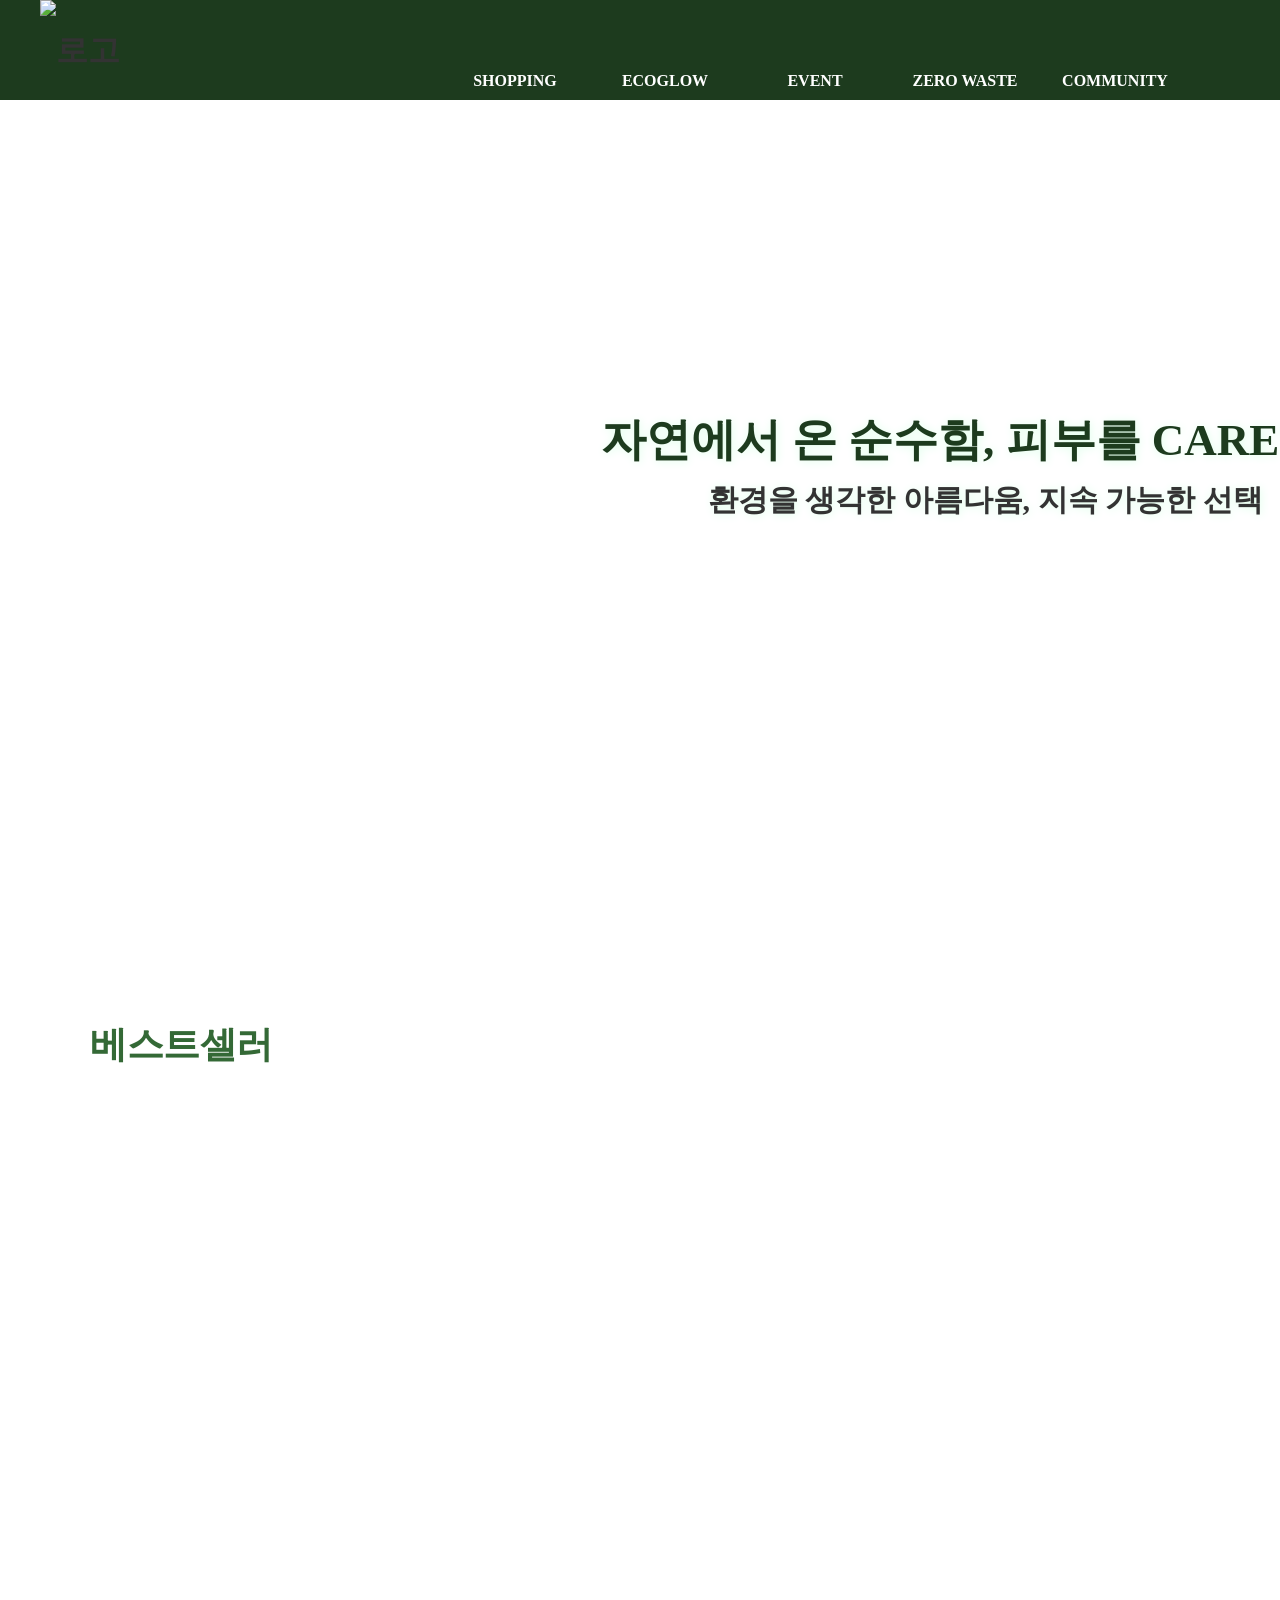
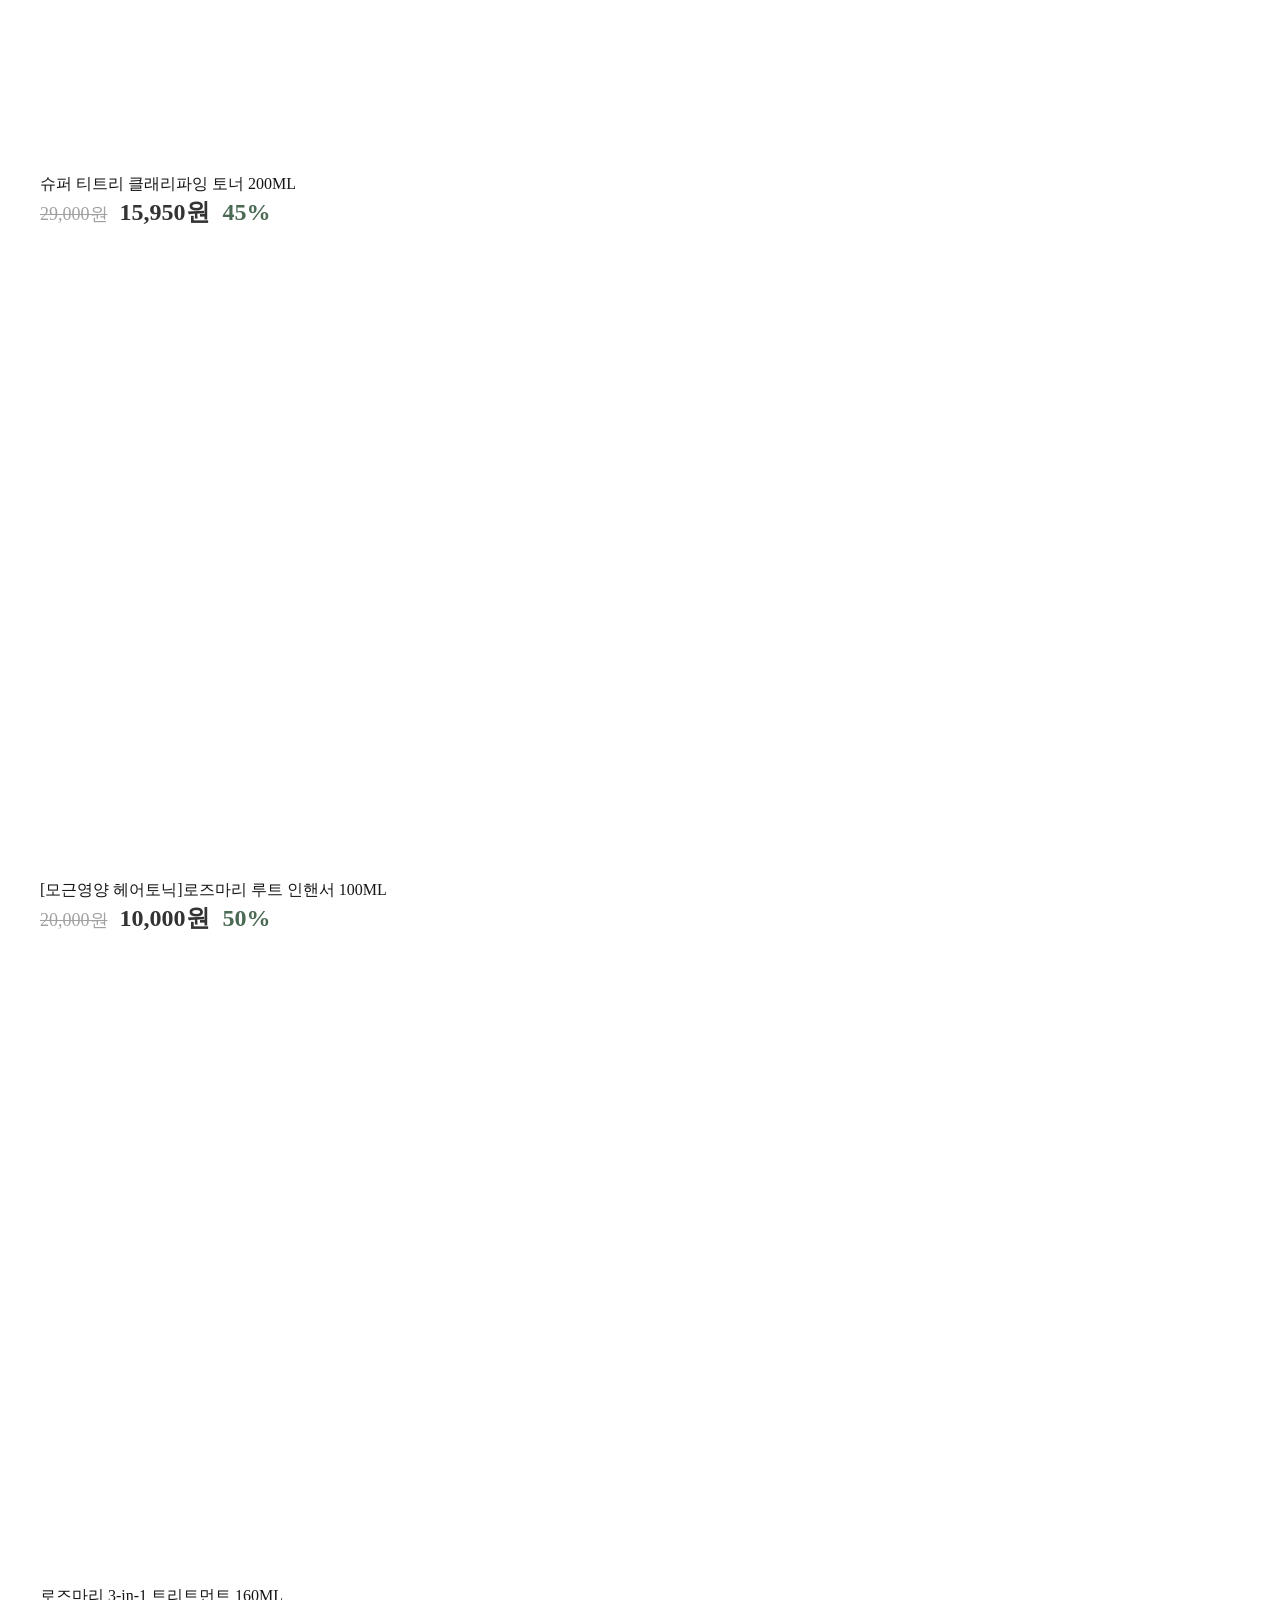
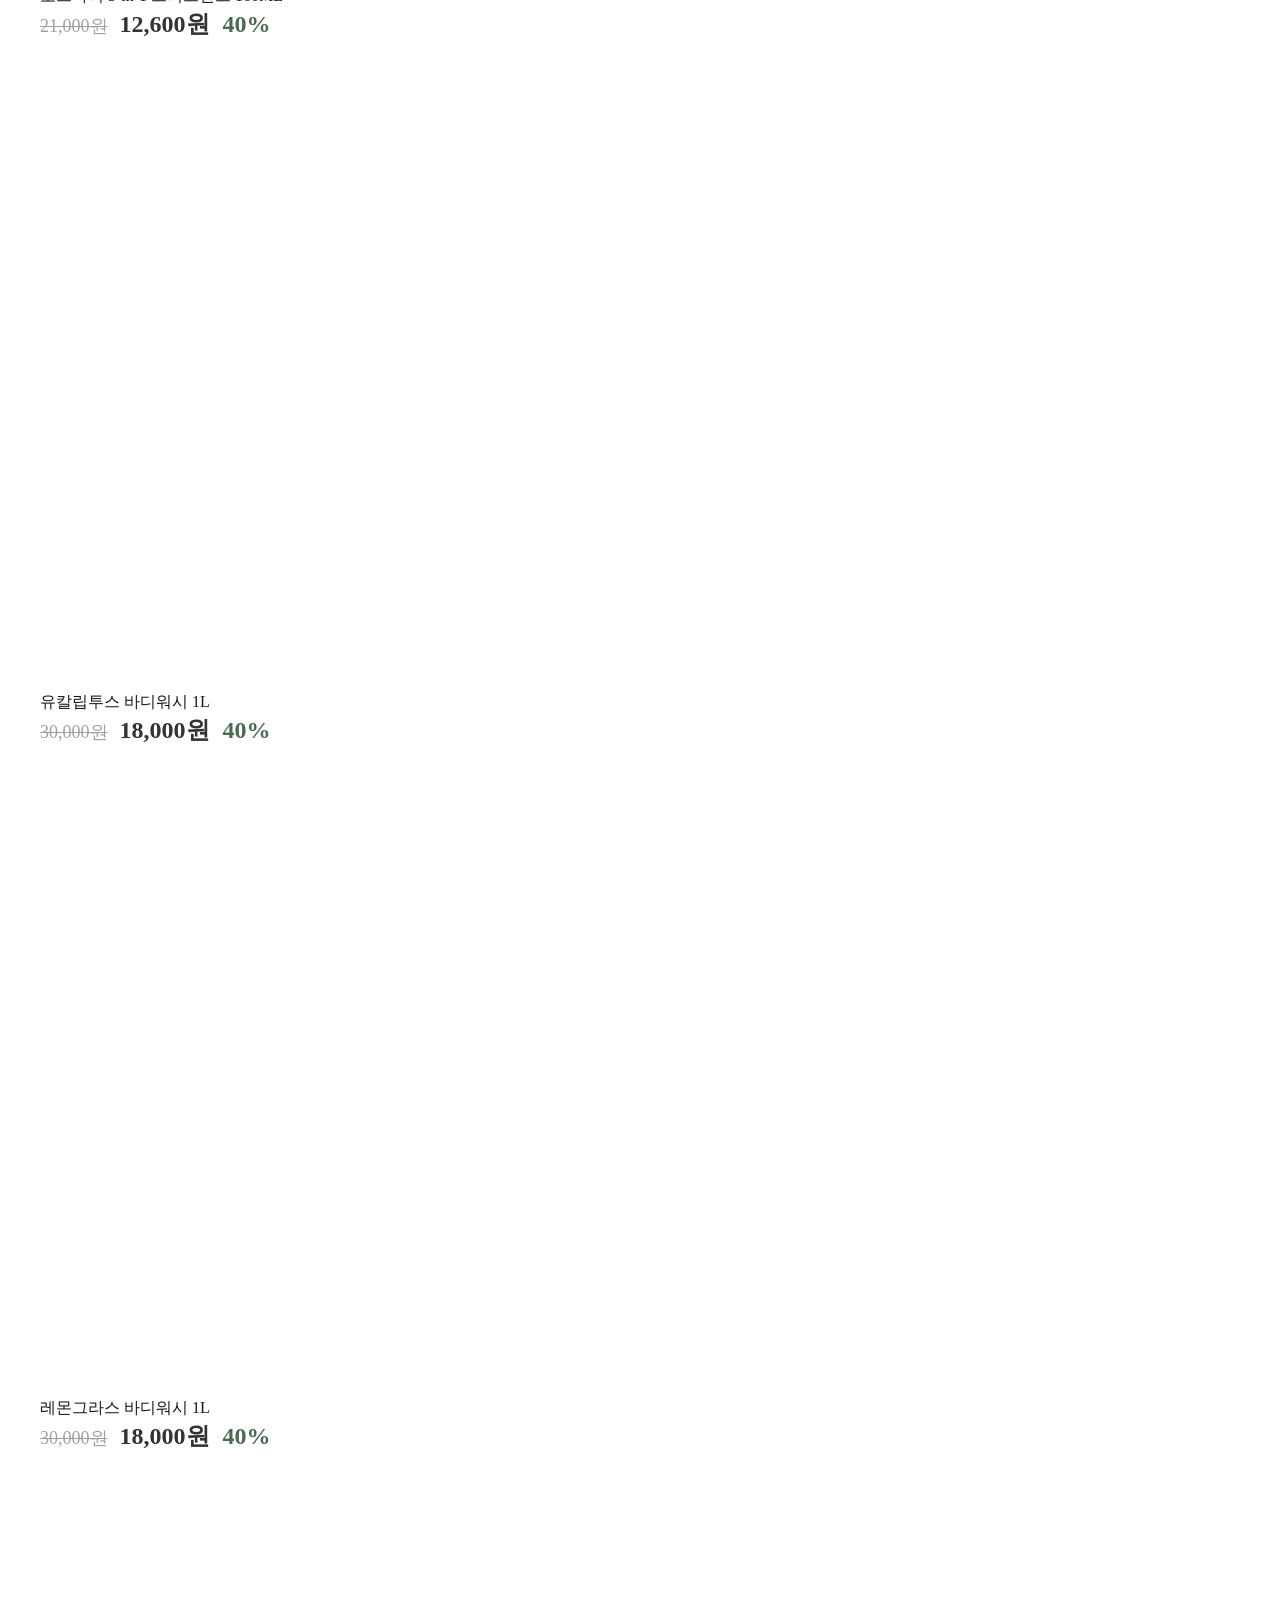
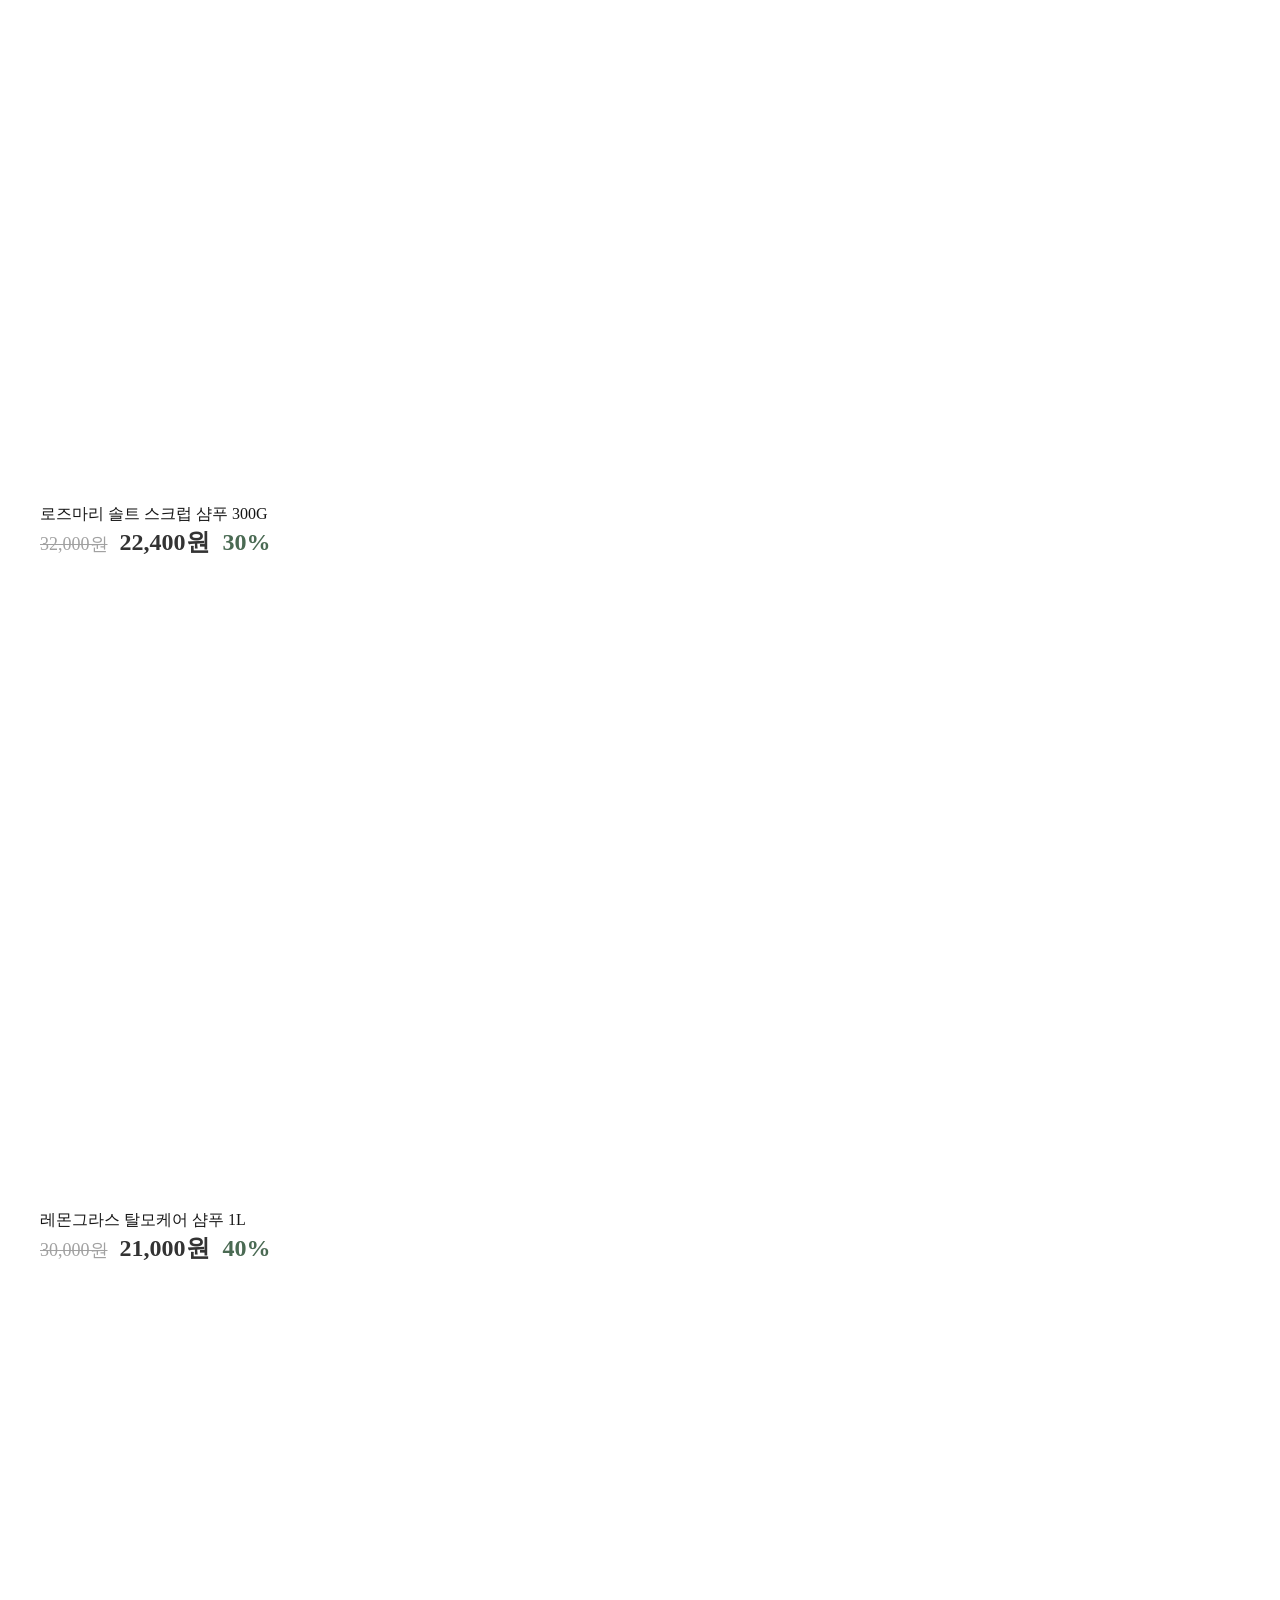
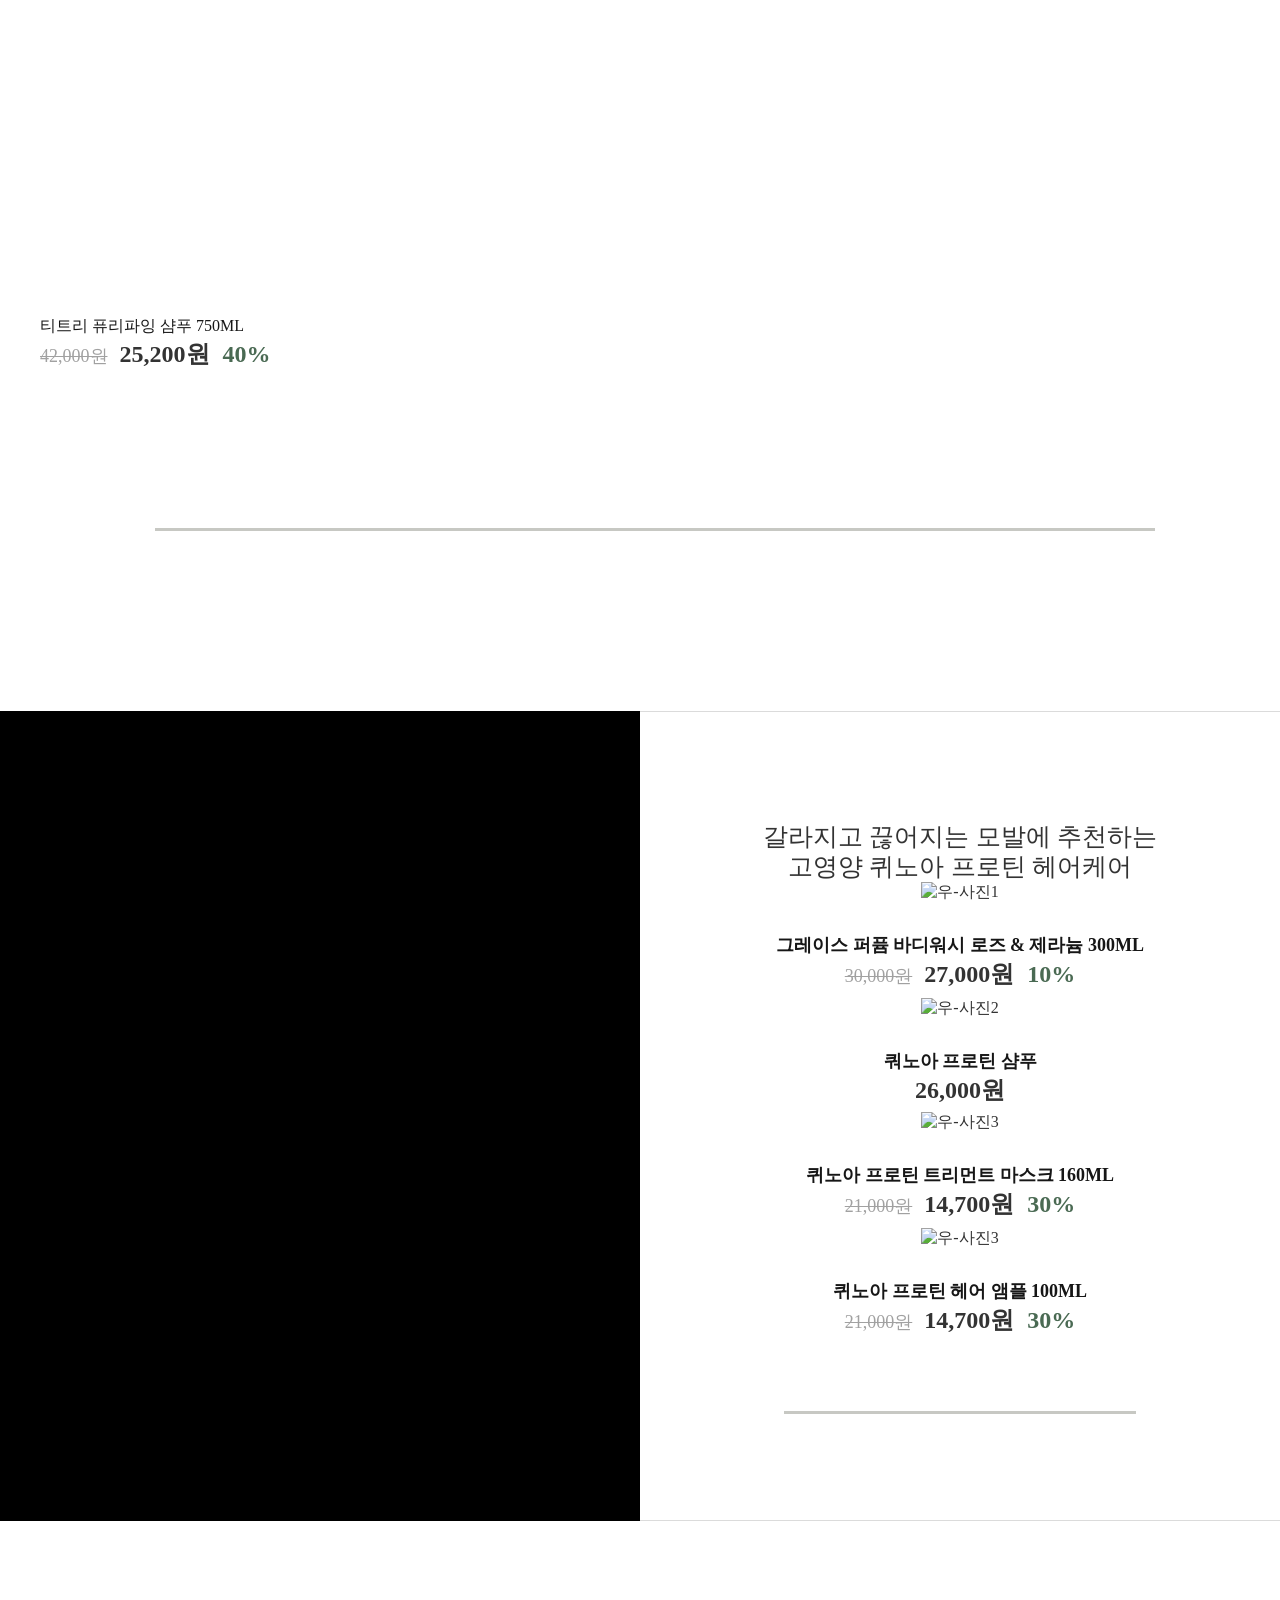
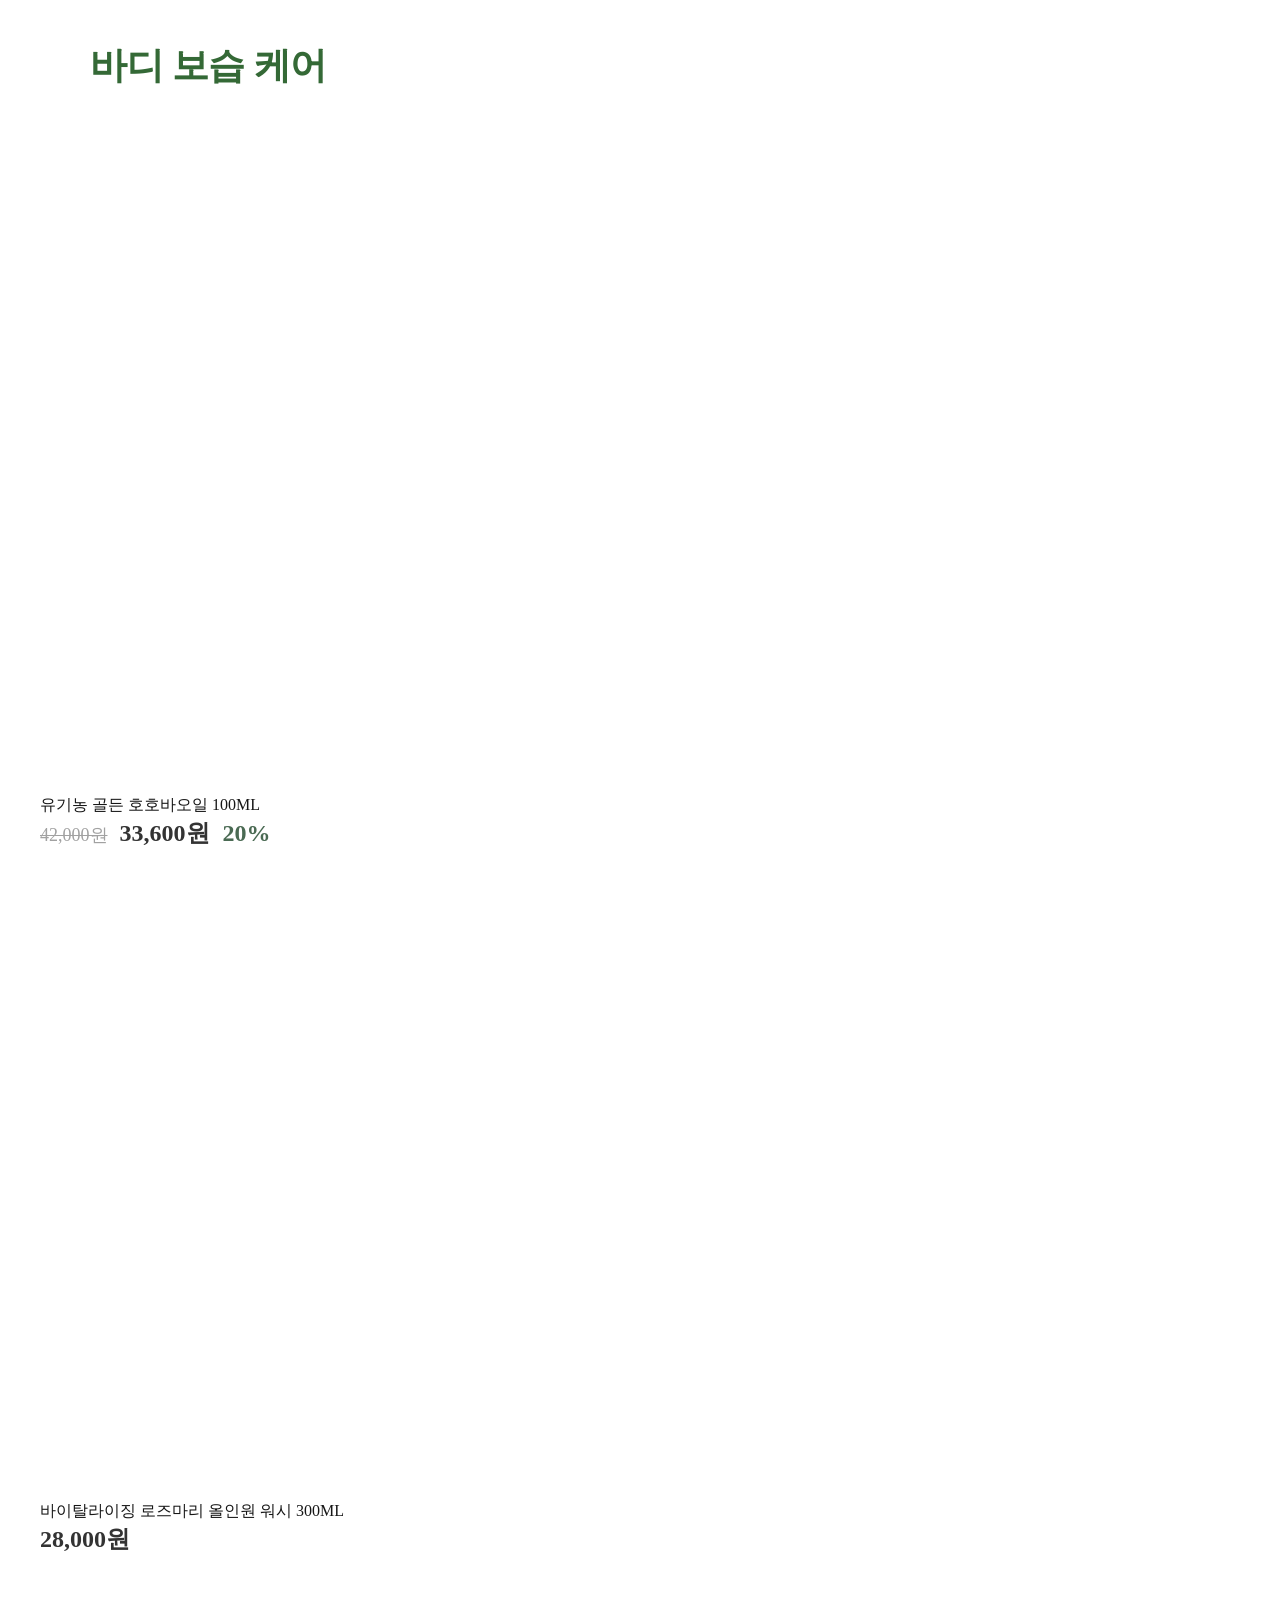
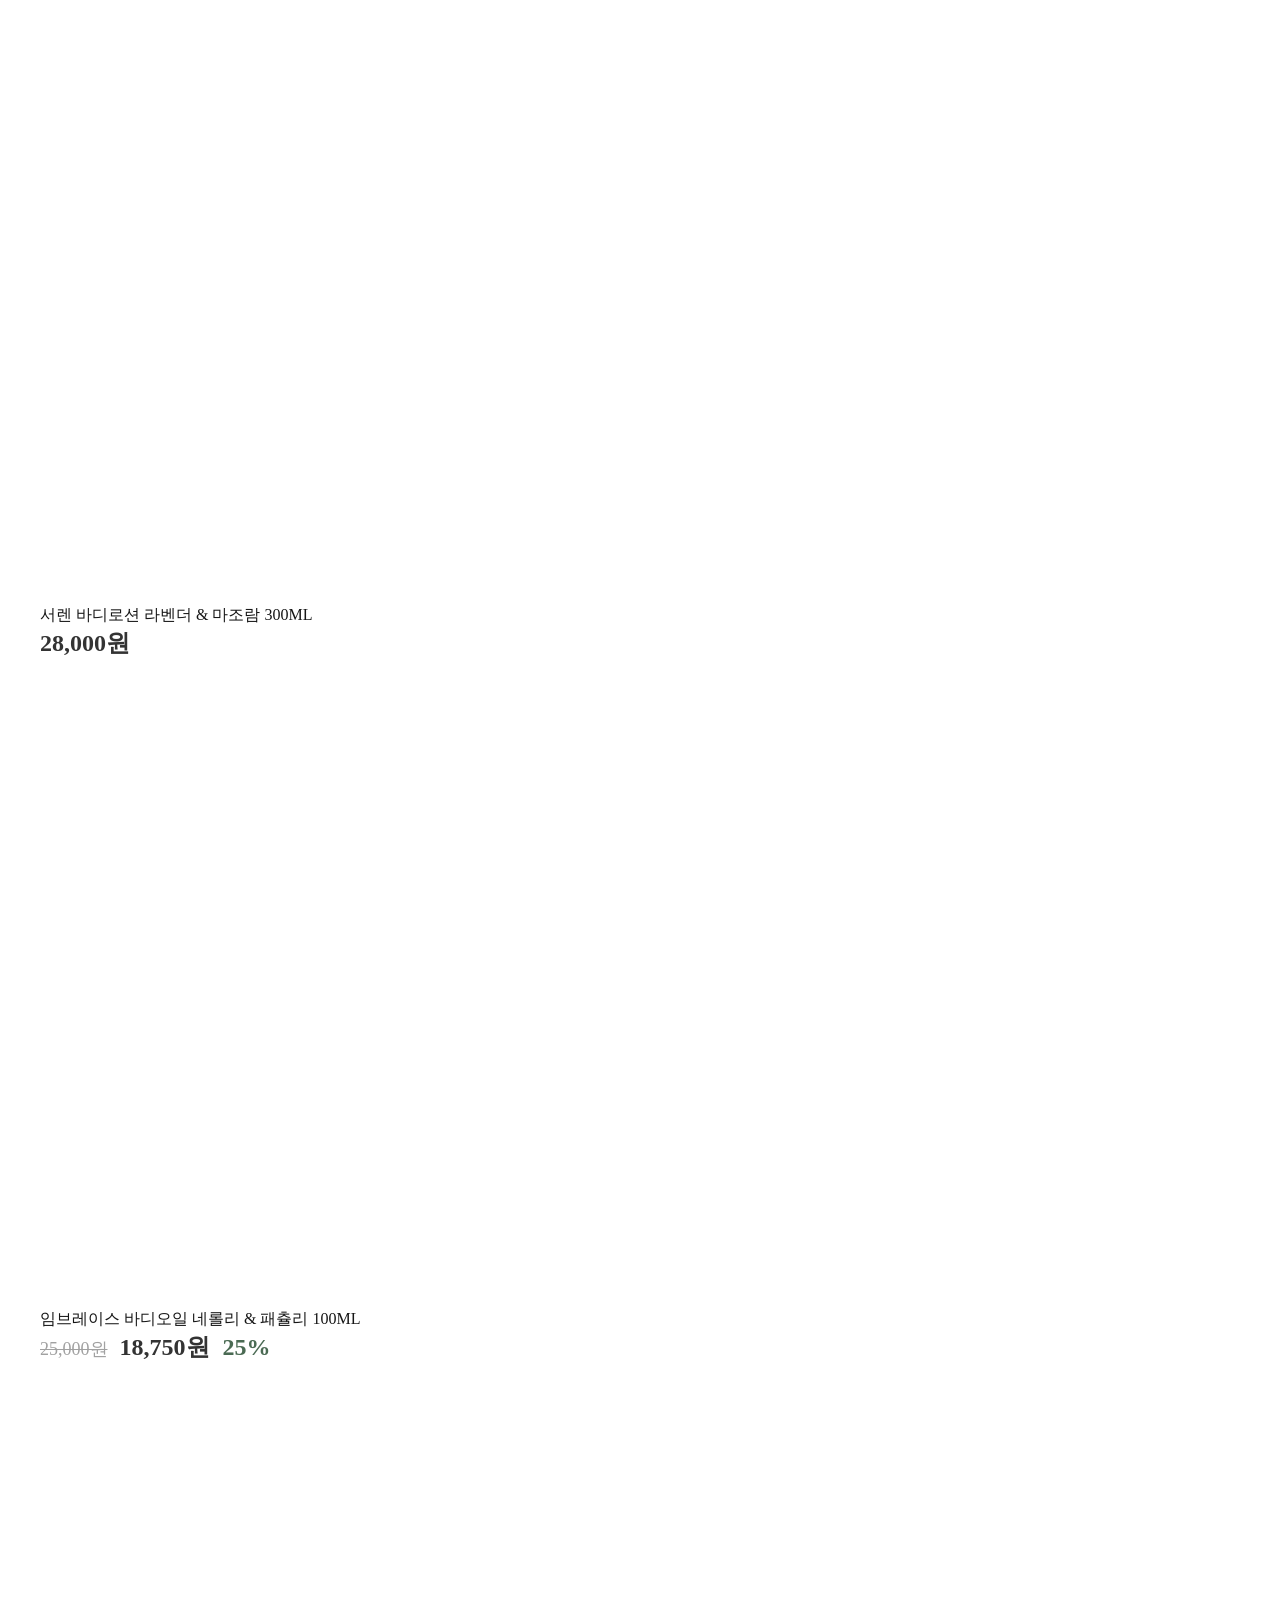
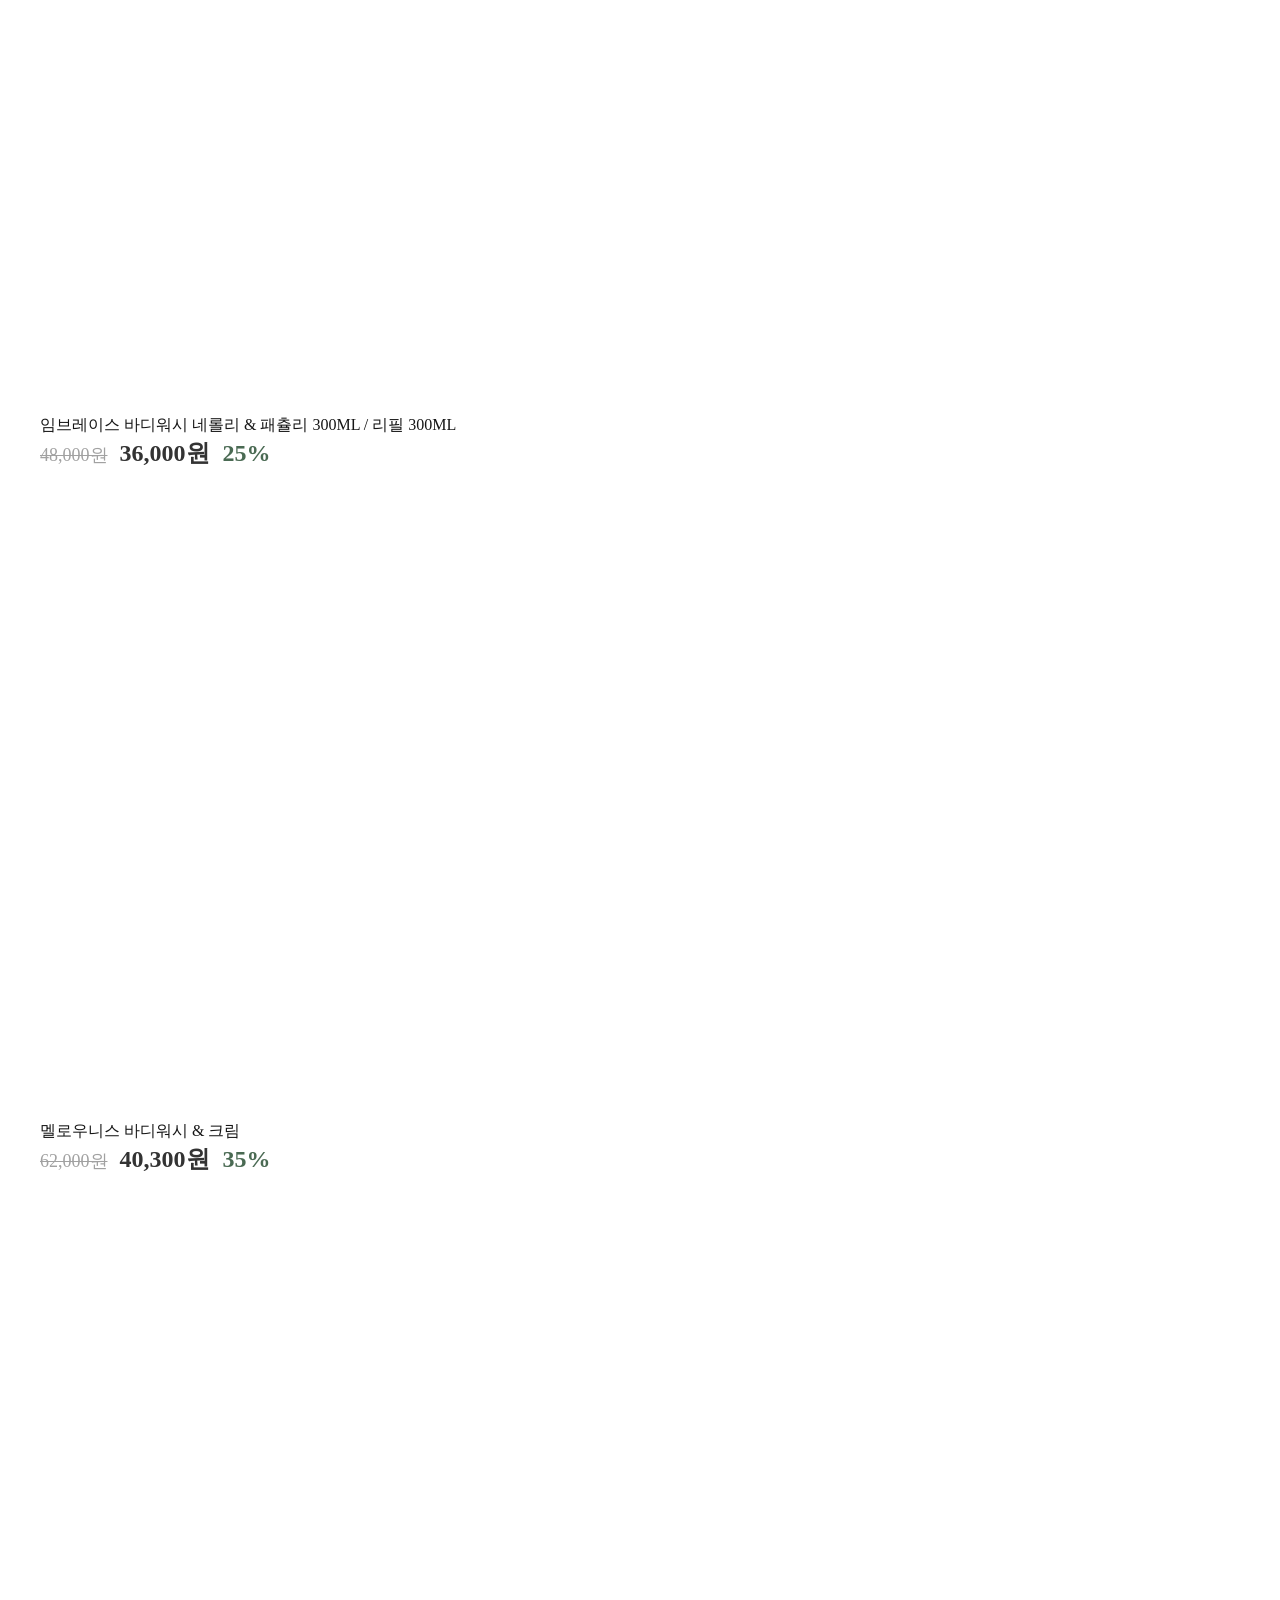
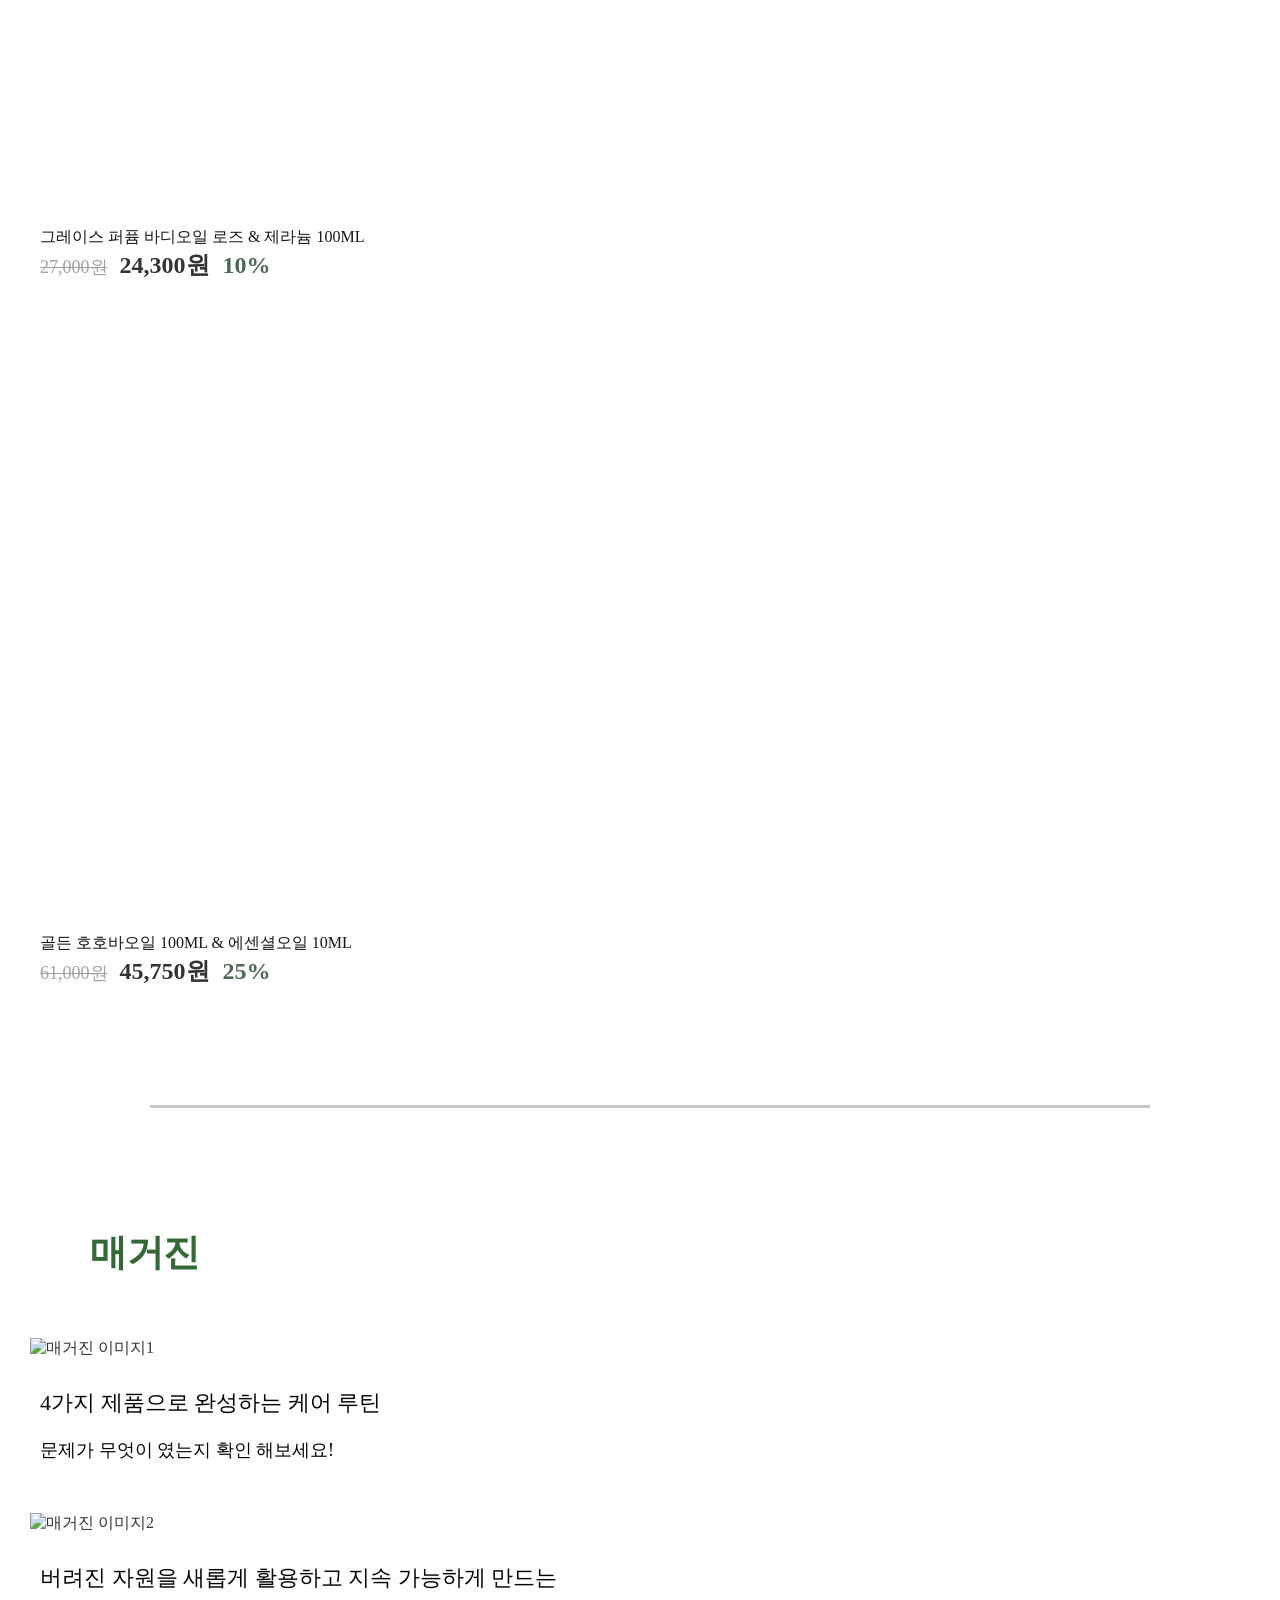
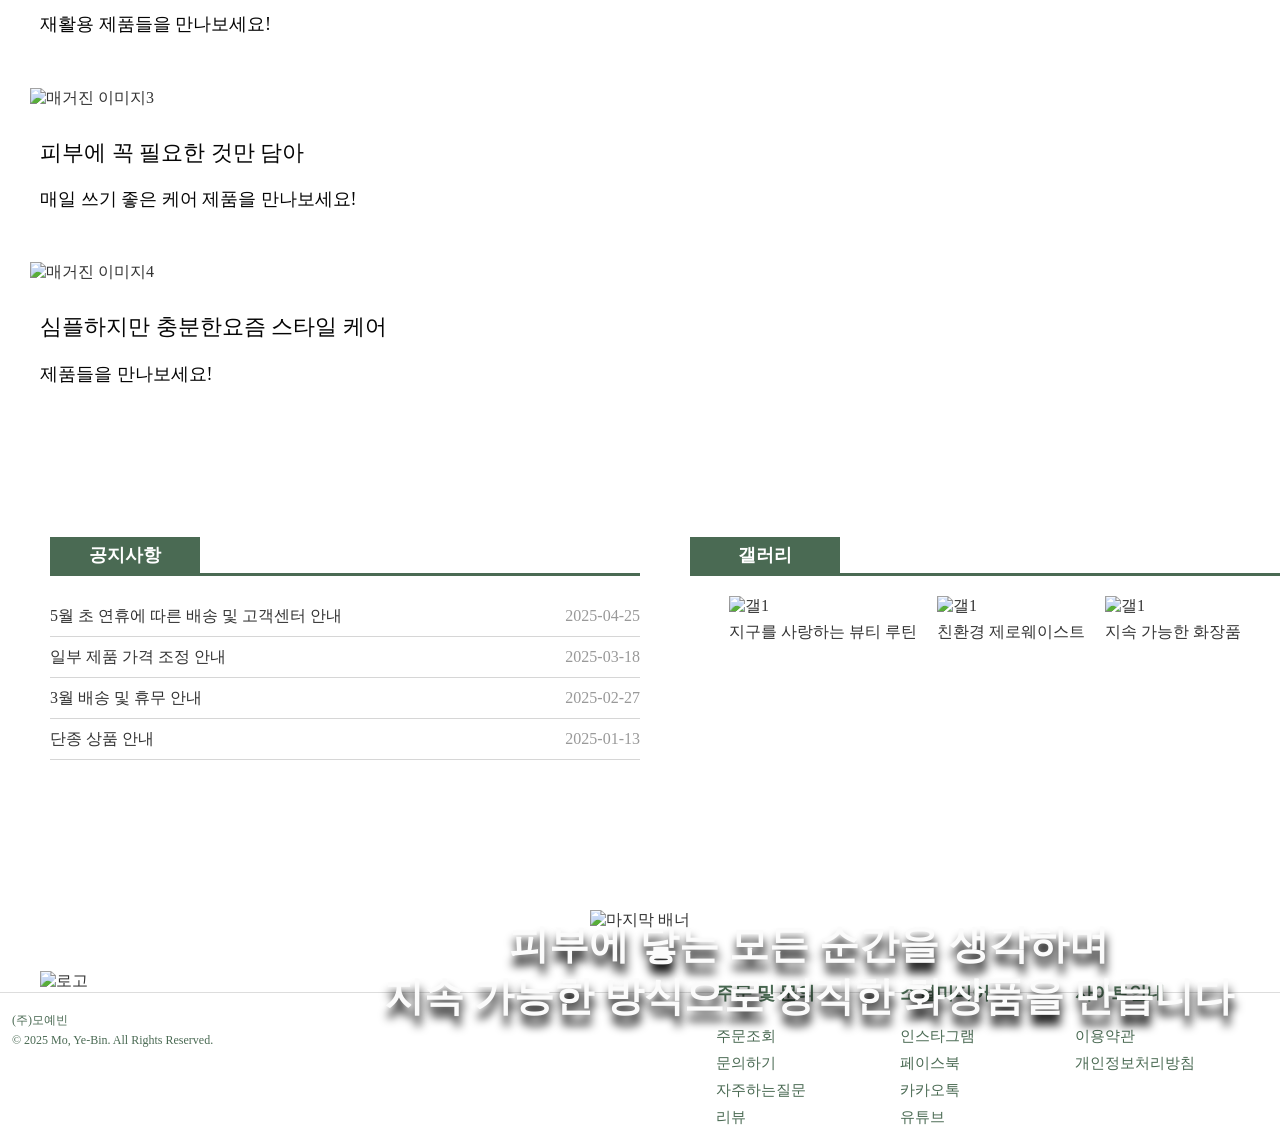
==== index.html @ 1829491b "Add files via upload" ====
<!DOCTYPE html>
<html lang="ko">

<head>
    <meta charset="UTF-8">
    <meta name="viewport" content="width=device-width, initial-scale=1.0">
    <title>제로웨이스트</title>
    <link rel="stylesheet" href="./css/common.css">
    <link rel="stylesheet" href="./css/index_style.css">
    <link rel="stylesheet" href="https://cdn.jsdelivr.net/npm/swiper@12/swiper-bundle.min.css" />
</head>

<body>
    <header>
        <div class="inner">
            <h1><a href="#"><img src="img/logo-w.png" alt="로고"></a></h1>
            <nav>
                <ul>
                    <li>
                        <a href="/sub/product.html">SHOPPING</a>
                        <ul class="sub">
                            <li><a href="#">베스트</a></li>
                            <li><a href="#">신상품</a></li>
                            <li><a href="#">계절상품</a></li>
                            <li><a href="#">타입별</a></li>
                        </ul>
                    </li>
                    <li>
                        <a href="#">ECOGLOW</a>
                        <ul class="sub">
                            <li><a href="#">소개</a></li>
                            <li><a href="#">스토리</a></li>
                            <li><a href="#">매장찾기</a></li>
                        </ul>
                    </li>
                    <li>
                        <a href="#">EVENT</a>
                        <ul class="sub">
                            <li><a href="#">10월 특가!</a></li>
                            <li><a href="#">진행이벤트</a></li>
                            <li><a href="#">종료이벤트</a></li>
                        </ul>
                    </li>
                    <li>
                        <a href="#">ZERO WASTE</a>
                        <ul class="sub">
                            <li><a href="#">제로웨이스트</a></li>
                            <li><a href="#">지속가능성</a></li>
                            <li><a href="#">수거신청</a></li>
                        </ul>
                    </li>
                    <li>
                        <a href="/sub/notice.html">COMMUNITY</a>
                        <ul class="sub">
                            <li><a href="#">공지사항</a></li>
                            <li><a href="#">리뷰</a></li>
                            <li><a href="#">고객센터</a></li>
                            <li><a href="#">1:1 문의</a></li>
                        </ul>
                    </li>
                </ul>
            </nav>
            <div class="subbg"></div>
        </div>
    </header>

    <section class="slides inner">
        <ul>
            <li class="s1">
                <a href="#">
                    <h2>ZERO-WASTE 화장품, 지속 가능한 아름다움</h2>
                    <p>자연을 닮은 성분과 패키지로 환경을 생각한 뷰티</p>
                </a>
            </li>
            <li class="s2">
                <a href="#">
                    <h2>자연에서 온 순수함, 피부를 CARE하다</h2>
                    <p>환경을 생각한 아름다움, 지속 가능한 선택</p>
                </a>
            </li>
            <li class="s3">
                <a href="#">
                    <h2>쓰레기 없는 Beauty, 자연을 위한 선택</h2>
                    <p>플라스틱 없는 화장품으로 더 깨끗한 내일을</p>
                </a>
            </li>
        </ul>
    </section>

    <!-- 베스트셀러 -->

    <main>
        <section class="headline">
            <a href="/sub/product.html">
                <h2 class="title">베스트셀러</h2>
            </a>
        </section>
        <div class="mmbtbg">
            <section class="m_best">

                <div class="swiper mySwiperA">
                    <div class="swiper-wrapper">
                        <div class="swiper-slide">
                            <ul>
                                <li class="slide-box1">
                                    <div class="btimg1">
                                        <a href="/sub/product.html"></a>
                                    </div>
                                    <div class="description">
                                        <div class="name">
                                            <strong class="Abtxt">
                                                <a href="/sub/product.html">
                                                    <span>슈퍼 티트리 클래리파잉 토너 200ML</span>
                                                </a>
                                            </strong>
                                        </div>
                                        <div class="B_price saled">
                                            <p class="price_txt serif">29,000원</p>
                                            <p class="sale_price_txt serif">15,950원<span>45%</span>
                                        </div>
                                    </div>
                                </li>
                            </ul>
                        </div>

                        <div class="swiper-slide">
                            <ul>
                                <li class="slide-box1">
                                    <div class="btimg2">
                                        <a href="/sub/product.html"></a>
                                    </div>
                                    <div class="description">
                                        <div class="name">
                                            <strong class="Abtxt">
                                                <a href="/sub/product.html">
                                                    <span>[모근영양 헤어토닉]로즈마리 루트 인핸서 100ML</span>
                                                </a>
                                            </strong>
                                        </div>

                                        <div class="B_price saled">
                                            <p class="price_txt serif">20,000원</p>
                                            <p class="sale_price_txt serif">10,000원<span>50%</span>
                                        </div>
                                    </div>
                                </li>
                            </ul>
                        </div>

                        <div class="swiper-slide">
                            <ul>
                                <li class="slide-box1">
                                    <div class="btimg3">
                                        <a href="/sub/product.html"></a>
                                    </div>
                                    <div class="description">
                                        <div class="name">
                                            <strong class="Abtxt">
                                                <a href="/sub/product.html">
                                                    <span>로즈마리 3-in-1 트리트먼트 160ML</span>
                                                </a>
                                            </strong>
                                        </div>

                                        <div class="B_price saled">
                                            <p class="price_txt serif">21,000원</p>
                                            <p class="sale_price_txt serif">12,600원<span>40%</span>
                                        </div>
                                    </div>
                                </li>
                            </ul>
                        </div>

                        <div class="swiper-slide">
                            <ul>
                                <li class="slide-box1">
                                    <div class="btimg4">
                                        <a href="/sub/product.html"></a>
                                    </div>
                                    <div class="description">
                                        <div class="name">
                                            <strong class="Abtxt">
                                                <a href="/sub/product.html">
                                                    <span>유칼립투스 바디워시 1L</span>
                                                </a>
                                            </strong>
                                        </div>

                                        <div class="B_price saled">
                                            <p class="price_txt serif">30,000원</p>
                                            <p class="sale_price_txt serif">18,000원<span>40%</span>
                                        </div>
                                    </div>
                                </li>
                            </ul>
                        </div>

                        <div class="swiper-slide">
                            <ul>
                                <li class="slide-box1">
                                    <div class="btimg5">
                                        <a href="/sub/product.html"></a>
                                    </div>
                                    <div class="description">
                                        <div class="name">
                                            <strong class="Abtxt">
                                                <a href="/sub/product.html">
                                                    <span>레몬그라스 바디워시 1L</span>
                                                </a>
                                            </strong>
                                        </div>

                                        <div class="B_price saled">
                                            <p class="price_txt serif">30,000원</p>
                                            <p class="sale_price_txt serif">18,000원<span>40%</span>
                                        </div>
                                    </div>
                                </li>
                            </ul>
                        </div>

                        <div class="swiper-slide">
                            <ul>
                                <li class="slide-box1">
                                    <div class="btimg6">
                                        <a href="/sub/product.html"></a>
                                    </div>
                                    <div class="description">
                                        <div class="name">
                                            <strong class="Abtxt">
                                                <a href="/sub/product.html">
                                                    <span>로즈마리 솔트 스크럽 샴푸 300G</span>
                                                </a>
                                            </strong>
                                        </div>

                                        <div class="B_price saled">
                                            <p class="price_txt serif">32,000원</p>
                                            <p class="sale_price_txt serif">22,400원<span>30%</span>
                                        </div>
                                    </div>
                                </li>
                            </ul>
                        </div>

                        <div class="swiper-slide">
                            <ul>
                                <li class="slide-box1">
                                    <div class="btimg7">
                                        <a href="/sub/product.html"></a>
                                    </div>
                                    <div class="description">
                                        <div class="name">
                                            <strong class="Abtxt">
                                                <a href="/sub/product.html">
                                                    <span>레몬그라스 탈모케어 샴푸 1L</span>
                                                </a>
                                            </strong>
                                        </div>

                                        <div class="B_price saled">
                                            <p class="price_txt serif">30,000원</p>
                                            <p class="sale_price_txt serif">21,000원<span>40%</span>
                                        </div>
                                    </div>
                                </li>
                            </ul>
                        </div>

                        <div class="swiper-slide">
                            <ul>
                                <li class="slide-box1">
                                    <div class="btimg8">
                                        <a href="/sub/product.html"></a>
                                    </div>
                                    <div class="description">
                                        <div class="name">
                                            <strong class="Abtxt">
                                                <a href="/sub/product.html">
                                                    <span>티트리 퓨리파잉 샴푸 750ML</span>
                                                </a>
                                            </strong>
                                        </div>

                                        <div class="B_price saled">
                                            <p class="price_txt serif">42,000원</p>
                                            <p class="sale_price_txt serif">25,200원<span>40%</span>
                                        </div>
                                    </div>
                                </li>
                            </ul>
                        </div>
                    </div>
                    <div class="swiper-scrollbar1"></div>
                </div>
            </section>
        </div>

        <!-- 비디오 왼 -->
        <section id="membersOnlyClearance"
            class="section main_section section_clearance swiper-progress-ui section_new_arrivals" data-theme="light">
            <div class="split_wrap">
                <div class="split_left">
                    <div class="media-box" style="position: relative;">
                        <video autoplay loop muted playinline src='./img/m_video.mp4'></video>
                        <div class="iframe-overlay"></div>
                    </div>
                </div>
                <!-- 비디오 오 -->
                <div id="section_new_arrivals_right_section" class="split-right">
                    <div class="most_item_list">
                        <div class="most_item_desktop">
                            <div class="custom_new_product_top_text">
                                <p> 갈라지고 끊어지는 모발에 추천하는 <br>
                                    고영양 퀴노아 프로틴 헤어케어</p>
                            </div>

                            <div class="swiper mySwiperB">
                                <div class="swiper-wrapper">
                                    <div class="swiper-slide">
                                        <div class="slide-box1">
                                            <div class="prdimg1">
                                                <a href="/sub/product.html">
                                                    <img src="./img/m_rightimg1.png" alt="우-사진1">
                                                </a>
                                            </div>
                                            <div class="description">
                                                <div class="name">
                                                    <strong class="name">
                                                        <a href="/sub/product.html">
                                                            <span>그레이스 퍼퓸 바디워시 로즈 & 제라늄 300ML</span>
                                                        </a>
                                                    </strong>
                                                </div>

                                                <div class="price saled">
                                                    <p class="price_txt serif">30,000원</p>
                                                    <p class="sale_price_txt serif">27,000원<span>10%</span>
                                                </div>
                                            </div>
                                        </div>
                                    </div>

                                    <div class="swiper-slide">
                                        <div class="slide-box1">
                                            <div class="prdimg2">
                                                <a href="/sub/product.html">
                                                    <img src="./img/m_rightimg2.png" alt="우-사진2">
                                                </a>
                                            </div>
                                            <div class="description">
                                                <div class="name">
                                                    <strong class="name">
                                                        <a href="/sub/product.html">
                                                            <span>쿼노아 프로틴 샴푸</span>
                                                        </a>
                                                    </strong>
                                                </div>

                                                <div class="price saled">
                                                    <p class="sale_price_txt serif">26,000원</p>
                                                </div>
                                            </div>
                                        </div>
                                    </div>

                                    <div class="swiper-slide">
                                        <div class="slide-box2">
                                            <div class="prdimg1">
                                                <a href="/sub/product.html">
                                                    <img src="./img/m_rightimg3.png" alt="우-사진3">
                                                </a>
                                            </div>
                                            <div class="description">
                                                <div class="name">
                                                    <strong class="name">
                                                        <a href="/sub/product.html">
                                                            <span>퀴노아 프로틴 트리먼트 마스크 160ML</span>
                                                        </a>
                                                    </strong>
                                                </div>

                                                <div class="price saled">
                                                    <p class="price_txt serif">21,000원</p>
                                                    <p class="sale_price_txt serif">14,700원<span>30%</span>
                                                </div>
                                            </div>
                                        </div>
                                    </div>

                                    <div class="swiper-slide">
                                        <div class="slide-box2">
                                            <div class="prdimg1">
                                                <a href="/sub/product.html">
                                                    <img src="./img/m_rightimg4.png" alt="우-사진3">
                                                </a>
                                            </div>
                                            <div class="description">
                                                <div class="name">
                                                    <strong class="name">
                                                        <a href="/sub/product.html">
                                                            <span>퀴노아 프로틴 헤어 앰플 100ML</span>
                                                        </a>
                                                    </strong>
                                                </div>

                                                <div class="price saled">
                                                    <p class="price_txt serif">21,000원</p>
                                                    <p class="sale_price_txt serif">14,700원<span>30%</span>
                                                </div>
                                            </div>
                                        </div>
                                    </div>
                                </div>
                                <div class="swiper-scrollbar2"></div>
                            </div>
                        </div>
                    </div>
                </div>
        </section>



        <!-- 바디보습케어 -->
        <section class="headline">
            <a href="/sub/product.html">
                <h2 class="title">바디 보습 케어</h2>
            </a>
        </section>

        <div class="swiper mySwiperC">
            <div class="swiper-wrapper">
                <div class="swiper-slide">
                    <ul>
                        <li class="slide-box1">
                            <div class="bdimg1">
                                <a href="/sub/product.html"></a>
                            </div>
                            <div class="description">
                                <div class="name">
                                    <strong class="Abtxt">
                                        <a href="/sub/product.html">
                                            <span>유기농 골든 호호바오일 100ML</span>
                                        </a>
                                    </strong>
                                </div>
                                <div class="B_price saled">
                                    <p class="price_txt serif">42,000원</p>
                                    <p class="sale_price_txt serif">33,600원<span>20%</span>
                                </div>
                            </div>
                        </li>
                    </ul>
                </div>

                <div class="swiper-slide">
                    <ul>
                        <li class="slide-box1">
                            <div class="bdimg2">
                                <a href="/sub/product.html"></a>
                            </div>
                            <div class="description">
                                <div class="name">
                                    <strong class="Abtxt">
                                        <a href="/sub/product.html">
                                            <span>바이탈라이징 로즈마리 올인원 워시 300ML</span>
                                        </a>
                                    </strong>
                                </div>
                                <div class="B_price saled">
                                    <p class="sale_price_txt serif">28,000원
                                </div>
                            </div>
                        </li>
                    </ul>
                </div>

                <div class="swiper-slide">
                    <ul>
                        <li class="slide-box1">
                            <div class="bdimg3">
                                <a href="/sub/product.html"></a>
                            </div>
                            <div class="description">
                                <div class="name">
                                    <strong class="Abtxt">
                                        <a href="/sub/product.html">
                                            <span>서렌 바디로션 라벤더 & 마조람 300ML</span>
                                        </a>
                                    </strong>
                                </div>
                                <div class="B_price saled">
                                    <p class="sale_price_txt serif">28,000원
                                </div>
                            </div>
                        </li>
                    </ul>
                </div>

                <div class="swiper-slide">
                    <ul>
                        <li class="slide-box1">
                            <div class="bdimg4">
                                <a href="/sub/product.html"></a>
                            </div>
                            <div class="description">
                                <div class="name">
                                    <strong class="Abtxt">
                                        <a href="/sub/product.html">
                                            <span>임브레이스 바디오일 네롤리 & 패츌리 100ML</span>
                                        </a>
                                    </strong>
                                </div>
                                <div class="B_price saled">
                                    <p class="price_txt serif">25,000원</p>
                                    <p class="sale_price_txt serif">18,750원<span>25%</span>
                                </div>
                            </div>
                        </li>
                    </ul>
                </div>

                <div class="swiper-slide">
                    <ul>
                        <li class="slide-box1">
                            <div class="bdimg5">
                                <a href="/sub/product.html"></a>
                            </div>
                            <div class="description">
                                <div class="name">
                                    <strong class="Abtxt">
                                        <a href="/sub/product.html">
                                            <span>임브레이스 바디워시 네롤리 & 패츌리 300ML / 리필 300ML</span>
                                        </a>
                                    </strong>
                                </div>
                                <div class="B_price saled">
                                    <p class="price_txt serif">48,000원</p>
                                    <p class="sale_price_txt serif">36,000원<span>25%</span>
                                </div>
                            </div>
                        </li>
                    </ul>
                </div>

                <div class="swiper-slide">
                    <ul>
                        <li class="slide-box1">
                            <div class="bdimg6">
                                <a href="/sub/product.html"></a>
                            </div>
                            <div class="description">
                                <div class="name">
                                    <strong class="Abtxt">
                                        <a href="/sub/product.html">
                                            <span>멜로우니스 바디워시 & 크림</span>
                                        </a>
                                    </strong>
                                </div>
                                <div class="B_price saled">
                                    <p class="price_txt serif">62,000원</p>
                                    <p class="sale_price_txt serif">40,300원<span>35%</span>
                                </div>
                            </div>
                        </li>
                    </ul>
                </div>

                <div class="swiper-slide">
                    <ul>
                        <li class="slide-box1">
                            <div class="bdimg7">
                                <a href="/sub/product.html"></a>
                            </div>
                            <div class="description">
                                <div class="name">
                                    <strong class="Abtxt">
                                        <a href="/sub/product.html">
                                            <span>그레이스 퍼퓸 바디오일 로즈 & 제라늄 100ML</span>
                                        </a>
                                    </strong>
                                </div>
                                <div class="B_price saled">
                                    <p class="price_txt serif">27,000원</p>
                                    <p class="sale_price_txt serif">24,300원<span>10%</span>
                                </div>
                            </div>
                        </li>
                    </ul>
                </div>

                <div class="swiper-slide">
                    <ul>
                        <li class="slide-box1">
                            <div class="bdimg8">
                                <a href="/sub/product.html"></a>
                            </div>
                            <div class="description">
                                <div class="name">
                                    <strong class="Abtxt">
                                        <a href="/sub/product.html">
                                            <span>골든 호호바오일 100ML & 에센셜오일 10ML</span>
                                        </a>
                                    </strong>
                                </div>
                                <div class="B_price saled">
                                    <p class="price_txt serif">61,000원</p>
                                    <p class="sale_price_txt serif">45,750원<span>25%</span>
                                </div>
                            </div>
                        </li>
                    </ul>
                </div>
            </div>
            <div class="swiper-scrollbar3"></div>
        </div>
        </section>
        </div>


        <section class="headline">
            <a href="/sub/product.html">
                <h2 class="title">매거진</h2>
            </a>
        </section>
        <div class="swiper mySwiperD">
            <div class="swiper-wrapper">
                <div class="swiper-slide">
                    <div class="slide-box1">
                        <div class="magazineImg">
                            <img src="./img/magazine_img1.jpg" alt="매거진 이미지1">
                        </div>
                        <div class="magazineTxt">
                            <p class="mptxt1">4가지 제품으로 완성하는 케어 루틴</p>
                            <p class="mptxt2">문제가 무엇이 였는지 확인 해보세요!</p>
                        </div>
                    </div>
                </div>
                <div class="swiper-slide">
                    <div class="slide-box1">
                        <div class="magazineImg">
                            <img src="./img/magazine_img2.png" alt="매거진 이미지2">
                        </div>
                        <div class="magazineTxt">
                            <p class="mptxt1">버려진 자원을 새롭게 활용하고 지속 가능하게 만드는</p>
                            <p class="mptxt2">재활용 제품들을 만나보세요!</p>
                        </div>
                    </div>
                </div>
                <div class="swiper-slide">
                    <div class="slide-box1">
                        <div class="magazineImg">
                            <img src="./img/magazine_img3.jpeg" alt="매거진 이미지3">
                        </div>
                        <div class="magazineTxt">
                            <p class="mptxt1">피부에 꼭 필요한 것만 담아</p>
                            <p class="mptxt2">매일 쓰기 좋은 케어 제품을 만나보세요!</p>
                        </div>
                    </div>
                </div>
                <div class="swiper-slide">
                    <div class="slide-box1">
                        <div class="magazineImg">
                            <img src="./img/magazine_img4.jpg" alt="매거진 이미지4">
                        </div>
                        <div class="magazineTxt">
                            <p class="mptxt1">심플하지만 충분한요즘 스타일 케어</p>
                            <p class="mptxt2">제품들을 만나보세요!</p>
                        </div>
                    </div>
                </div>
            </div>
        </div>


        <!-- 공지사항/갤러리 -->
        <section class="content">
            <article class="notice">
                <h2>공지사항</h2>
                <ul>
                    <li><a href="#" class="trigger">5월 초 연휴에 따른 배송 및 고객센터 안내</a><span>2025-04-25</span></li>
                    <li><a href="#">일부 제품 가격 조정 안내</a><span>2025-03-18</span></li>
                    <li><a href="#">3월 배송 및 휴무 안내</a><span>2025-02-27</span></li>
                    <li><a href="#">단종 상품 안내</a><span>2025-01-13</span></li>
                </ul>
            </article>

            <article class="gallery">
                <h2>갤러리</h2>
                <ul>
                    <li>
                        <img src="img/gallery_img.jpg" alt="갤1">
                        <p>지구를 사랑하는 뷰티 루틴</p>
                    </li>

                    <li>
                        <img src="img/gallery_img2.jpg" alt="갤1">
                        <p>친환경 제로웨이스트</p>
                    </li>

                    <li>
                        <img src="img/gallery_img3.webp" alt="갤1">
                        <p>지속 가능한 화장품</p>
                    </li>

                </ul>
            </article>
        </section>
        </div>

        <!-- 마지막 메인 배너 -->
        <div class="end_main">
            <img src="./img/endmain_img.png" alt="마지막 배너">
            <p>피부에 닿는 모든 순간을 생각하며 <br>
                지속 가능한 방식으로 정직한 화장품을 만듭니다</p>
        </div>
    </main>

    <footer>
        <div class="ffooter">
            <div class="f_menu">
                <dl class="menu">
                    <dt class="tit">주문 및 문의</dt>
                    <dd class="list">
                        <p>주문조회</p>
                        <p>문의하기</p>
                        <p>자주하는질문</p>
                        <p>리뷰</p>
                    </dd>
                </dl>
                <dl class="menu">
                    <dt class="tit">소셜미디어</dt>
                    <dd class="list">
                        <p>인스타그램</p>
                        <p>페이스북</p>
                        <p>카카오톡</p>
                        <p>유튜브</p>
                    </dd>
                </dl>
                <dl class="menu">
                    <dt class="tit">사이트안내</dt>
                    <dd class="list">
                        <p>이용약관</p>
                        <p>개인정보처리방침</p>
                    </dd>
                </dl>
            </div>
        </div>

            <div class="footer_bottom">
                <img src="./img/logo.png" alt="로고">
                <div class="end">
                    <p class="ju"> (주)모예빈</p>
                    <p class="copy">© 2025 Mo, Ye-Bin. All Rights Reserved.</p>
                </div>
            </div>
            <div id="popup">
                <div class="popCon">
                    <h2>5월 초 연휴에 따른 배송 및 고객센터 안내</h2>
                    <p class="popTxt">
                        5.1(목) - 5.6(화) 기간 동안 휴무이며 <br>
                        문의하기 게시판 또는 채팅 상담에 문의 내용을 남겨주시면 <br>
                        5.7(수)부터 순차적으로 안내를 도와드리겠습니다.
                    </p>
                    <p class="btn"><button>닫기</button></p>
                </div>
            </div>
        </div>
    </footer>

    <script src="https://cdn.jsdelivr.net/npm/swiper@12/swiper-bundle.min.js"></script>
    <script src="js/jquery-1.12.3.js"></script>
    <script src="js/script.js"></script>


</body>

</html>
---- css/common.css ----
@charset "UTF-8";
* {margin: 0; padding: 0; box-sizing: border-box;}
li {list-style: none;}
a {color: inherit; text-decoration: none;}
img {max-width: 100%; vertical-align: bottom;}
button {cursor: pointer;}

@font-face{
    font-family: 'malgunbd.ttf';
    src: url('../font/TTNormsPro-Black.ttf')format('truetype');
}
body {background-color: #fff; color: #333; font-family: 'TTNormsPro-Black.ttf';}

.inner {width: 1200px; margin: auto; position: relative;}
.inner h1 { width: 200px; height: 50px; }
header{ height: 100px; background: #1D3B1E; }
header .inner { height: 100px; }
header h1 { line-height: 100px; }
header nav { position: absolute; right: 50px; bottom: 0; z-index: 10; }
nav > ul { display: flex; }
nav > ul > li > a { display: block; width: 150px; padding: 10px 0; 
text-align: center; color: #fff; font-weight: bold; font-size: 16px; }
nav > ul > li:hover > a { background-color: rgb(255, 136, 56);  }

ul.sub { display: none; position: absolute; }
.sub li a { color: #fff; display: block; width: 150px; line-height: 34px;
text-align: center; font-size: 14px; }
.sub li a:hover {background: #1D3B1E; }

.subbg {display:none; background-color: rgb(255, 136, 56); position: absolute; top: 100px;
width: 100%; height: calc(34px * 4); z-index: 9; }
---- css/index_style.css ----
/* 메인 슬라이드 이미지 */
.slides {
    height: 800px;
    width: 100%;
    overflow: hidden;
}

.slides ul {
    position: absolute;
    width: 5760px;
    display: flex;
}

.slides ul li {
    height: 800px;
    width: 1920px;
    background: center / cover;
}

.slides ul li.s1 {
    background-image: url('../img/slide1.jpg');
}

.slides ul li.s2 {
    background-image: url('../img/slide2.jpg');
}

.slides ul li.s3 {
    background-image: url('../img/slide3.jpg');
}

.slides ul li a {
    text-shadow: 1px 1px 10px rgb(222, 255, 234);
    text-align: center;
    position: relative;
    top: 30%;
    font-weight: bold;
}

.slides h2 {
    padding: 70px 0 0 50px;
    font-size: 45px;
    color: #1D3B1E
}

.slides p {
    padding: 10px 0 0 50px;
    font-size: 30px;
    color: #333;
}

/* 메인 베스트 이미지 슬라이드 */
main {
    width: 100%;
    margin: 0 auto;
}



.headline {
    display: flex;
    margin-top: 120px;
    padding: 0 50px 0 40px;
    justify-content: space-between;
    align-items: flex-end;
}

.headline .title {
    color: #346936;
    font-size: 37px;
    font-weight: 600;
    letter-spacing: -0.5px;
    display: flex;
    align-items: flex-end;
    padding-left: 50px;
    padding-bottom: 30px;
}



/* 베스트셀러 */

.m_best {
    width: 100%;
    margin: 0 auto;
    justify-content: center;
    padding: 10px 0 30px 10px;
}

.m_bestprod_title {
    width: 50%;
    position: relative;
    left: 40px;
    top: -50px;
}



.btimg1 {
    width: 462px;
    height: 614px;
    background-image: url(../img/i_bestimg1.jpg);
    background-size: cover;
    background-repeat: no-repeat;
    background-position: center center;
}

.btimg1:hover {
    width: 462px;
    height: 614px;
    background-image: url(../img/i_bestimg1-2.jpg);
    background-size: cover;
    background-repeat: no-repeat;
    background-position: center center;
}

.btimg2 {
    width: 462px;
    height: 614px;
    background-image: url(../img/i_bestimg2.jpg);
    background-size: cover;
    background-repeat: no-repeat;
    background-position: center center;
}

.btimg2:hover {
    width: 462px;
    height: 614px;
    background-image: url(../img/i_bestimg2-2.jpg);
    background-size: cover;
    background-repeat: no-repeat;
    background-position: center center;
}

.btimg3 {
    width: 462px;
    height: 614px;
    background-image: url(../img/i_bestimg3.jpg);
    background-size: cover;
    background-repeat: no-repeat;
    background-position: center center;
}

.btimg3:hover {
    width: 462px;
    height: 614px;
    background-image: url(../img/i_bestimg3-2.jpg);
    background-size: cover;
    background-repeat: no-repeat;
    background-position: center center;
}

.btimg4 {
    width: 462px;
    height: 614px;
    background-image: url(../img/i_bestimg4.jpg);
    background-size: cover;
    background-repeat: no-repeat;
    background-position: center center;
}

.btimg4:hover {
    width: 462px;
    height: 614px;
    background-image: url(../img/i_bestimg4-2.jpg);
    background-size: cover;
    background-repeat: no-repeat;
    background-position: center center;
}

.btimg5 {
    width: 462px;
    height: 614px;
    background-image: url(../img/i_bestimg5.jpg);
    background-size: cover;
    background-repeat: no-repeat;
    background-position: center center;
}

.btimg5:hover {
    width: 462px;
    height: 614px;
    background-image: url(../img/i_bestimg5-2.jpg);
    background-size: cover;
    background-repeat: no-repeat;
    background-position: center center;
}

.btimg6 {
    width: 462px;
    height: 614px;
    background-image: url(../img/i_bestimg6.jpg);
    background-size: cover;
    background-repeat: no-repeat;
    background-position: center center;
}

.btimg6:hover {
    width: 462px;
    height: 614px;
    background-image: url(../img/i_bestimg6-2.jpg);
    background-size: cover;
    background-repeat: no-repeat;
    background-position: center center;
}

.btimg7 {
    width: 462px;
    height: 614px;
    background-image: url(../img/i_bestimg7.jpg);
    background-size: cover;
    background-repeat: no-repeat;
    background-position: center center;
}

.btimg7:hover {
    width: 462px;
    height: 614px;
    background-image: url(../img/i_bestimg7-2.jpg);
    background-size: cover;
    background-repeat: no-repeat;
    background-position: center center;
}

.btimg8 {
    width: 462px;
    height: 614px;
    background-image: url(../img/i_bestimg8.jpg);
    background-size: cover;
    background-repeat: no-repeat;
    background-position: center center;
}

.btimg8:hover {
    width: 462px;
    height: 614px;
    background-image: url(../img/i_bestimg8-2.jpg);
    background-size: cover;
    background-repeat: no-repeat;
    background-position: center center;
}

.description{
    padding: 10px;
    margin-top: 20px;
}
.description .B_price {
    margin-top: 5px;
    display: flex;
    align-items: baseline;
    font-size: 16px;
}

.description .Abtxt>a {
    font-size: 16px;
    font-weight: 500;
    color: #161616;
}

.price_txt {
    margin-right: 12px;
    font-size: 18px;
    font-weight: 600;
    color: #a1a1a1;
    text-decoration: line-through;
}

.sale_price_txt{
    display: inline-block;
    font-size: 24px;
    font-weight: 600;
    line-height: 1;
}

.sale_price_txt span {
    color: #4a6a53;
}

.mySwiperA{
    width: 100%;
    overflow: hidden;
    padding: 20px 0 0 20px;
    margin: 0 auto;
    box-sizing: border-box;
    transform: translate3d(0px, 0px, 0px);
    transition-duration: 0ms;
    transition-delay: 0ms;
}

.mySwiperA .swiper-wrapper {
    margin-bottom: 150px;
}


.swiper-scrollbar1 {
    position: relative;
    width: 1000px;
    height: 3px;
    background: #c7c8c3;
    margin: auto;
}





/* 비디오 왼 */
.m_bbg {
    height: auto;
    min-height: auto;
}

.split_wrap {
    display: flex;
    gap: 0;
    height: 90vh;
    max-height: 90vh;
    margin-top: 120px;
    background: transparent;
}

.split_left {
    width: 50%;
    height: 100%;

}

.media-box {
    position: relative;
    width: 100%;
    height: 100%;
    overflow: hidden;
    background: #000;
}

.media-box iframe {
    position: absolute;
    top: 50%;
    left: 50%;
    min-width: 100%;
    min-height: 100%;
    width: auto;
    height: auto;
    border: 0;
    transform: translate(-50%, -50%) scale(1.62);
}

.split_wrap {
    display: flex;
    gap: 0;
    height: 90vh;
    max-height: 90vh;
    margin-top: 150px;
    background: transparent;
}


/* 비디오 오 */
.split-right {
    width: 50%;
    height: 100%;
    position: relative;
    background: transparent;
    overflow: hidden;
}

.most_item_list {
    width: 100%;
    height: 100%;
}

.most_item_desktop {
    width: 100%;
    height: 100%;
    display: flex;
    flex-direction: column;
    padding: 80px 100px 70px;
    text-align: center;
    border-top: 1px solid #dbdbdb;
    border-bottom: 1px solid #dbdbdb;
}

.custom_new_product_top_text {
    flex: 0 0 auto;

    p {
        padding-top: 30px;
        font-size: 25px;
        line-height: 1.2;
        font-weight: 500;
    }
}


.mySwiperB{
    width: 100%;
    overflow: hidden;
    margin: 0 auto;
    box-sizing: border-box;
    transform: translate3d(0px, 0px, 0px);
    transition-duration: 0ms;
    transition-delay: 0ms;
} 

.mySwiperB .swiper-wrapper {
    margin-bottom: 150px;
}

.swiper-scrollbar2 {
    position: absolute;
    left: 50%;
    transform: translateX(-50%);
    bottom: clamp(24px, 4vw, 36px);
    width: clamp(200px, 80%, 480px);
    height: 3px;
    background-color: #c7c8c3;
}



.prdimg1 img {
    left: 35%;
    top: 0;
    width: 300px;
    height: 400px;
    text-align: center;
}
.prdimg2 img {
    left: 35%;
    top: 0;
    width: 300px;
    height: 400px;
    text-align: center;
}

.description .name>a {
    font-size: 18px;
    font-weight: 600;
    color: #161616;
}

.description .price {
    justify-content: center;
    margin-top: 5px;
    display: flex;
    align-items: baseline;
}

.price_txt {
    margin-right: 12px;
    font-size: 18px;
    font-weight: 500;
    color: #a1a1a1;
    text-decoration: line-through;
}

.sale_price_txt>span {
    display: inline-block;
    margin-left: 13px;
    font-size: 24px 
    font-weight: 600;
    color: #4a6a53;
    line-height: 1;
}



/* 바디 보습 케어  */
.mySwiperC{
    width: 100%;
    overflow: hidden;
    padding: 20px 0 0 20px;
    margin: 0 auto;
    box-sizing: border-box;
    transform: translate3d(0px, 0px, 0px);
    transition-duration: 0ms;
    transition-delay: 0ms;
}

.mySwiperC .swiper-wrapper {
    margin-bottom: 110px;
    padding: 10px 0 0 10px;
}


.swiper-scrollbar3 {
    position: relative;
    width: 1000px;
    height: 3px;
    background: #c7c8c3;
    margin: auto;
}




.bdimg1 {
    width: 462px;
    height: 614px;
    background-image: url(../img/i_bodyimg1.jpg);
    background-size: cover;
    background-repeat: no-repeat;
    background-position: center center;
}

.bdimg1:hover {
    width: 462px;
    height: 614px;
    background-image: url(../img/i_bodyimg1-2.jpg);
    background-size: cover;
    background-repeat: no-repeat;
    background-position: center center;
}

.bdimg2 {
    width: 462px;
    height: 614px;
    background-image: url(../img/i_bodyimg2.jpg);
    background-size: cover;
    background-repeat: no-repeat;
    background-position: center center;
}

.bdimg2:hover {
    width: 462px;
    height: 614px;
    background-image: url(../img/i_bodyimg2-2.jpg);
    background-size: cover;
    background-repeat: no-repeat;
    background-position: center center;
}

.bdimg3 {
    width: 462px;
    height: 614px;
    background-image: url(../img/i_bodyimg3.jpg);
    background-size: cover;
    background-repeat: no-repeat;
    background-position: center center;
}

.bdimg3:hover {
    width: 462px;
    height: 614px;
    background-image: url(../img/i_bodyimg3-2.jpg);
    background-size: cover;
    background-repeat: no-repeat;
    background-position: center center;
}

.bdimg4 {
    width: 462px;
    height: 614px;
    background-image: url(../img/i_bodyimg4.jpg);
    background-size: cover;
    background-repeat: no-repeat;
    background-position: center center;
}

.bdimg4:hover {
    width: 462px;
    height: 614px;
    background-image: url(../img/i_bodyimg4-2.jpg);
    background-size: cover;
    background-repeat: no-repeat;
    background-position: center center;
}

.bdimg5 {
    width: 462px;
    height: 614px;
    background-image: url(../img/i_bodyimg5.jpg);
    background-size: cover;
    background-repeat: no-repeat;
    background-position: center center;
}

.bdimg5:hover {
    width: 462px;
    height: 614px;
    background-image: url(../img/i_bodyimg5-2.jpg);
    background-size: cover;
    background-repeat: no-repeat;
    background-position: center center;
}

.bdimg6 {
    width: 462px;
    height: 614px;
    background-image: url(../img/i_bodyimg6.jpg);
    background-size: cover;
    background-repeat: no-repeat;
    background-position: center center;
}

.bdimg6:hover {
    width: 462px;
    height: 614px;
    background-image: url(../img/i_bodyimg6-2.jpg);
    background-size: cover;
    background-repeat: no-repeat;
    background-position: center center;
}

.bdimg7 {
    width: 462px;
    height: 614px;
    background-image: url(../img/i_bodyimg7.jpg);
    background-size: cover;
    background-repeat: no-repeat;
    background-position: center center;
}

.bdimg7:hover {
    width: 462px;
    height: 614px;
    background-image: url(../img/i_bodyimg7-2.jpg);
    background-size: cover;
    background-repeat: no-repeat;
    background-position: center center;
}

.bdimg8 {
    width: 462px;
    height: 614px;
    background-image: url(../img/i_bodyimg8.jpg);
    background-size: cover;
    background-repeat: no-repeat;
    background-position: center center;
}

.bdimg8:hover {
    width: 462px;
    height: 614px;
    background-image: url(../img/i_bodyimg8-2.jpg);
    background-size: cover;
    background-repeat: no-repeat;
    background-position: center center;
}

/* 매거진 */
.mySwiperD{
    width: 100%;
    overflow: hidden;
    padding: 20px 0 0 20px;
    margin: 0 auto;
    box-sizing: border-box;
    transform: translate3d(0px, 0px, 0px);
    transition-duration: 0ms;
    transition-delay: 0ms;
}

.mySwiperD .swiper-wrapper {
    margin-bottom: 100px;
    padding: 10px 0 0 10px;
}

.magazineImg img {
    width: 620px;
    height: 371px;
    background-size: cover;
    background-repeat: no-repeat;
    background-position: center center;
    padding-right: 10px;
}

.magazineTxt .mptxt1{
    display: block;
    margin-top: 30px;
    font-size: 22px;
    font-weight: 500;
    color: #050505;
    line-height: 1.3;
}
.magazineTxt .mptxt2{
    display: block;
    margin-top: 20px;
    font-size: 18px;
    color: #050505;
    line-height: 1.4;
}

.magazineTxt{
    padding-bottom: 50px;
    padding-left: 10px;
}





/* con */
.content {
    display: flex;
    gap: 50px;
    padding: 0 0 150px 50px;

    h2 {
        width: 150px;
        background: #4a6a53;
        color: #fff;
        line-height: 2;
        font-size: 18px;
        text-align: center;
    }

    ul {
        border-top: 3px solid #4a6a53;
        padding-top: 20px;
    }
}

.content>* {
    flex: 1;
}

.notice {
    li {
        display: flex;
        justify-content: space-between;
        line-height: 40px;
        border-bottom: 1px solid #d6d6d6;
    }

    span {
        color: #999;
    }
}

.gallery {
    ul {
        display: flex;
        gap: 20px;
        justify-content: center;
    }

    img {
        width: 300px;
        height: 140px;
        object-fit: cover;
    }

    p {
        text-align: center;
        margin-top: 5px;
    }
}

.gallery img:hover {
    opacity: 0.7;
}

/* 공지사항 팝업 */
#popup {
    position: fixed;
    top: 0;
    left: 0;
    width: 100%;
    height: 100%;
    display: none;
    justify-content: center;
    align-items: center;
}

#popup.active {
    display: flex;
}

.popCon {
    background: #fff;
    padding: 30px;
    border-radius: 10px;
    box-shadow: 0 0 10px rgba(0, 0, 0, 0.9);
}

#popup h2 {
    color: #1D3B1E;
}

#popup .popTxt {
    margin: 30px 0 60px;
}

#popup .btn {
    text-align: center;
}

#popup button {
    border: none;
    padding: 10px;
    background: #bdbdbd;
    border-radius: 8px;
    font-weight: 600;
}

/* 마지막 메인 배너 */
.end_main{
    position: relative;
    width: 100%;
    text-align: center;
}
.end_main img{
    width: 100%; height: 600px;
    background-size: cover;
}

.end_main p{
    position: absolute;
    left: 30%; top: 40%;
    font-size: 40px;
    font-weight: 700;
    color: #fbfbfb;
    line-height: 1.3;
    display: block;
    text-shadow: 1px 10px 10px rgb(0, 0, 0);
    
}


/* 푸터 */
footer{
    background-color: #fff;
}

.ffooter{
    display: flex;
    flex-direction: row;
    justify-content: space-between;
    float: right;
    padding: 50px 0 0 50px;
}

.f_menu{
    display: flex;
    justify-content: flex-end;
}

.menu{
    margin-right: 85px;
}

.tit{
    font-size: 18px;
    color: #4a6a53;
    font-weight: 600;
}

.list{
    margin-top: 18px;
    font-size: 15px;
    line-height: 1.8;
    color: #4a6a53;
}

.footer_bottom img{
    width: 100%; height: 400px;
    padding: 40px 40px 0 40px;
}

.end{
    font-size: 12px;
    color: #4a6a53;
    line-height: 20px;
    border-top: solid 1px #ddd;
    padding: 17px 0 30px 12px;
    word-break: keep-all;
}


@media screen and (max-width: 1023px) {
    .section_new_arrivals.swiper-progress-ui {
        height: auto;
        min-height: auto;
        padding-left: 0;
    }
}

@media screen and (max-width: 1023px) {
    .section_new_arrivals .split-wrap {
        display: block;
        height: auto;
        max-height: unset;
    }
}

/* 필요없는 코드 지우기  */
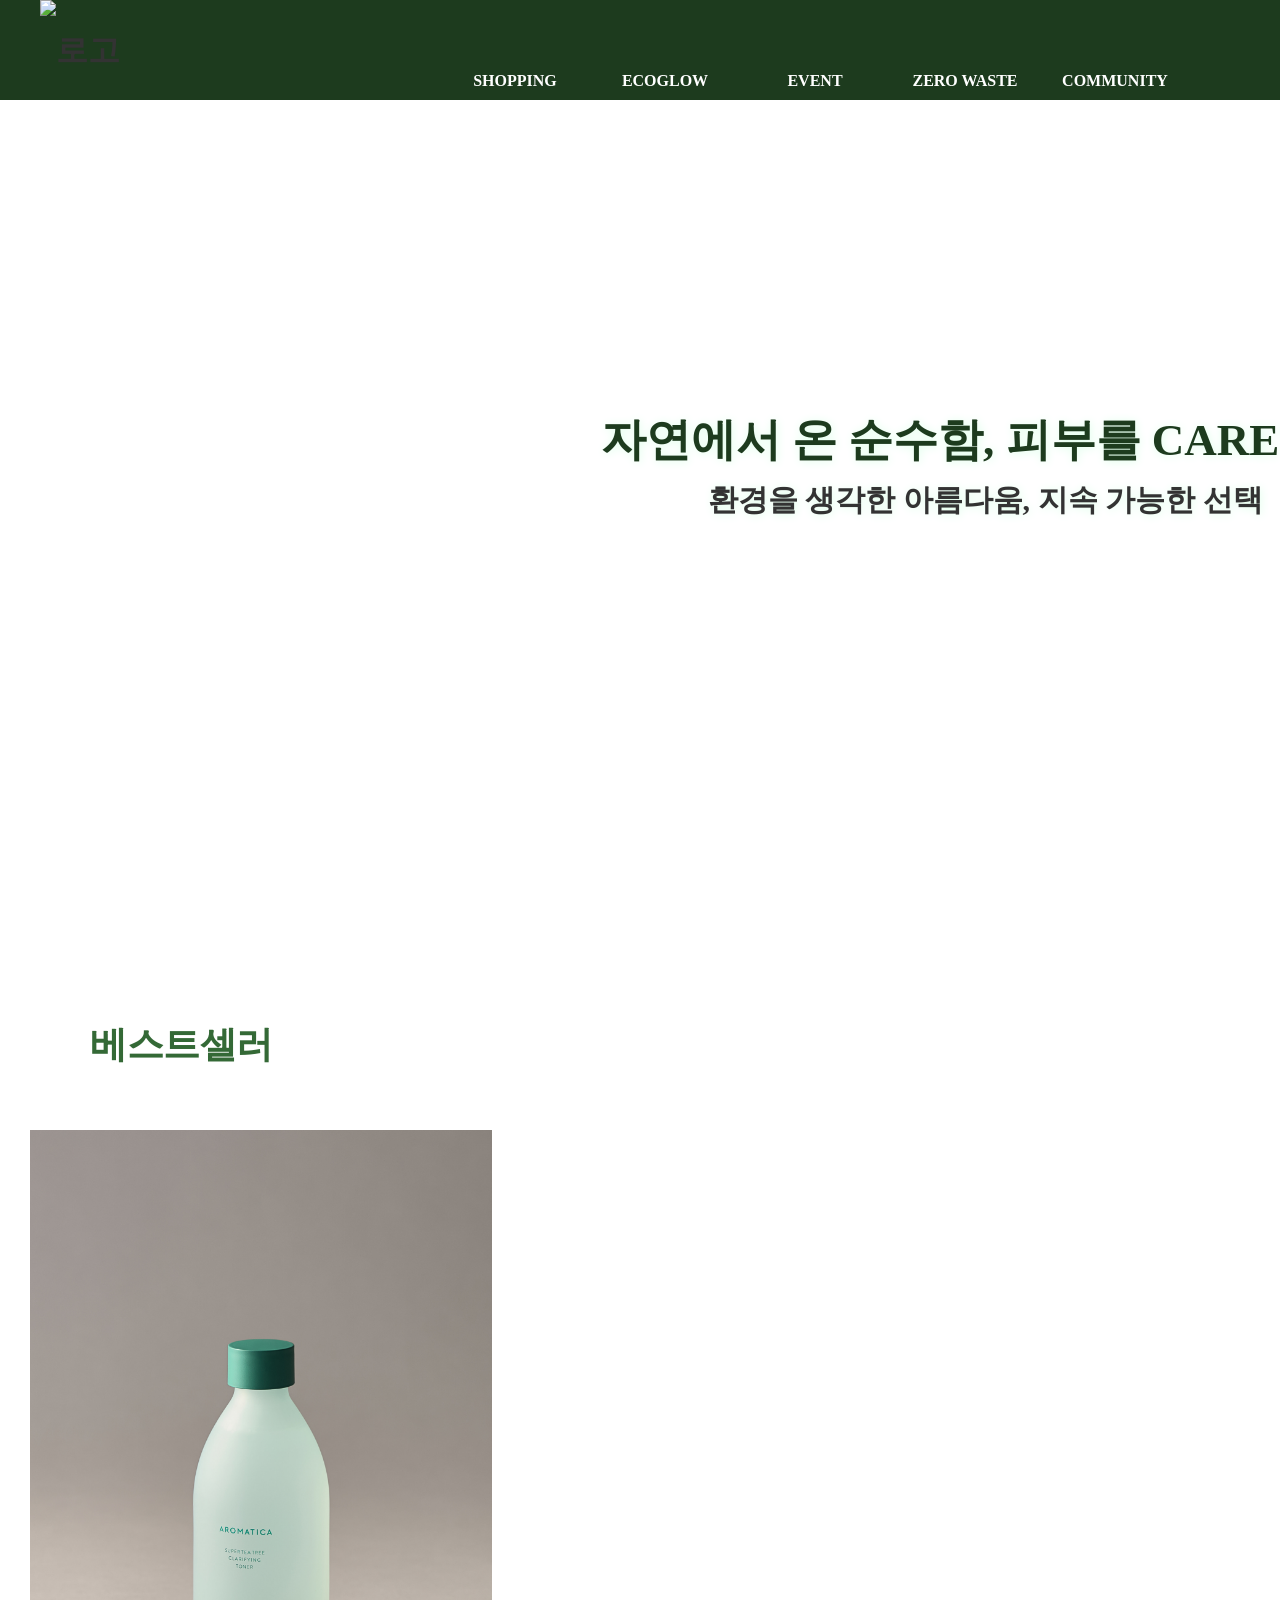
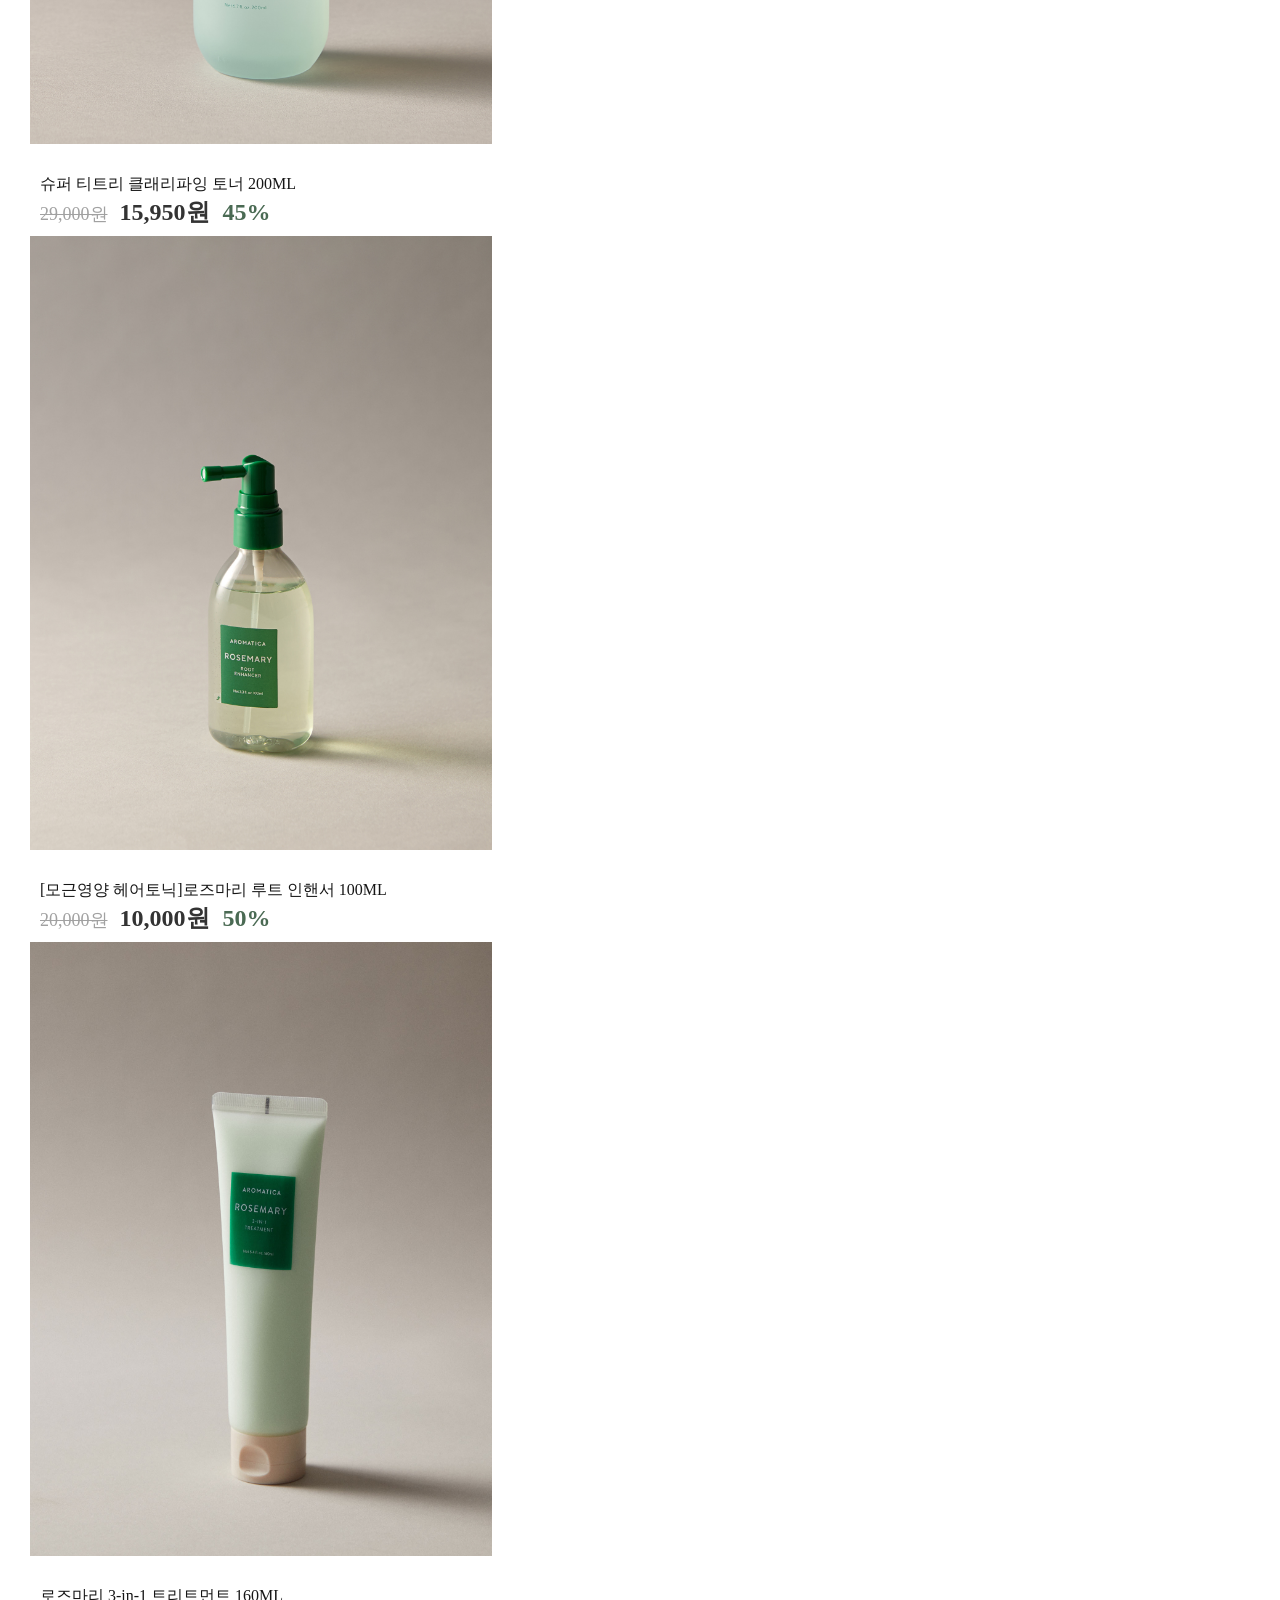
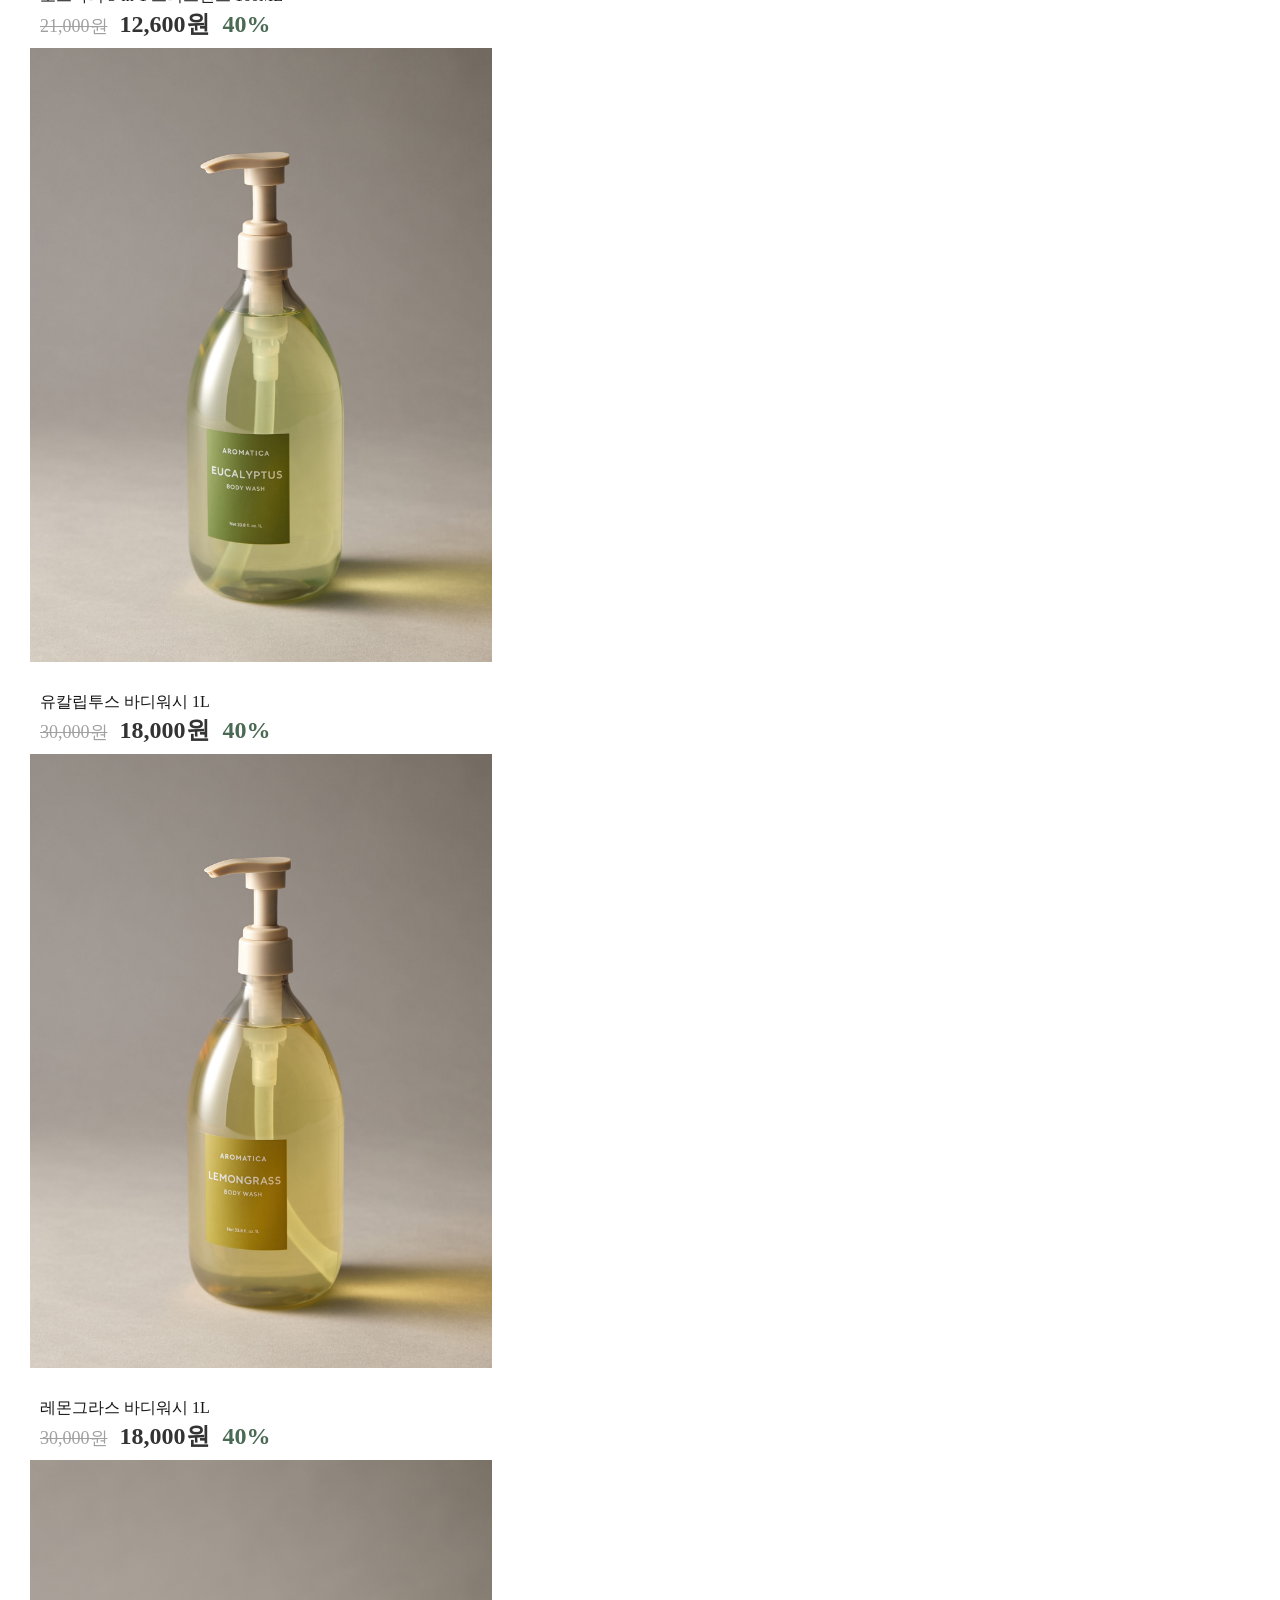
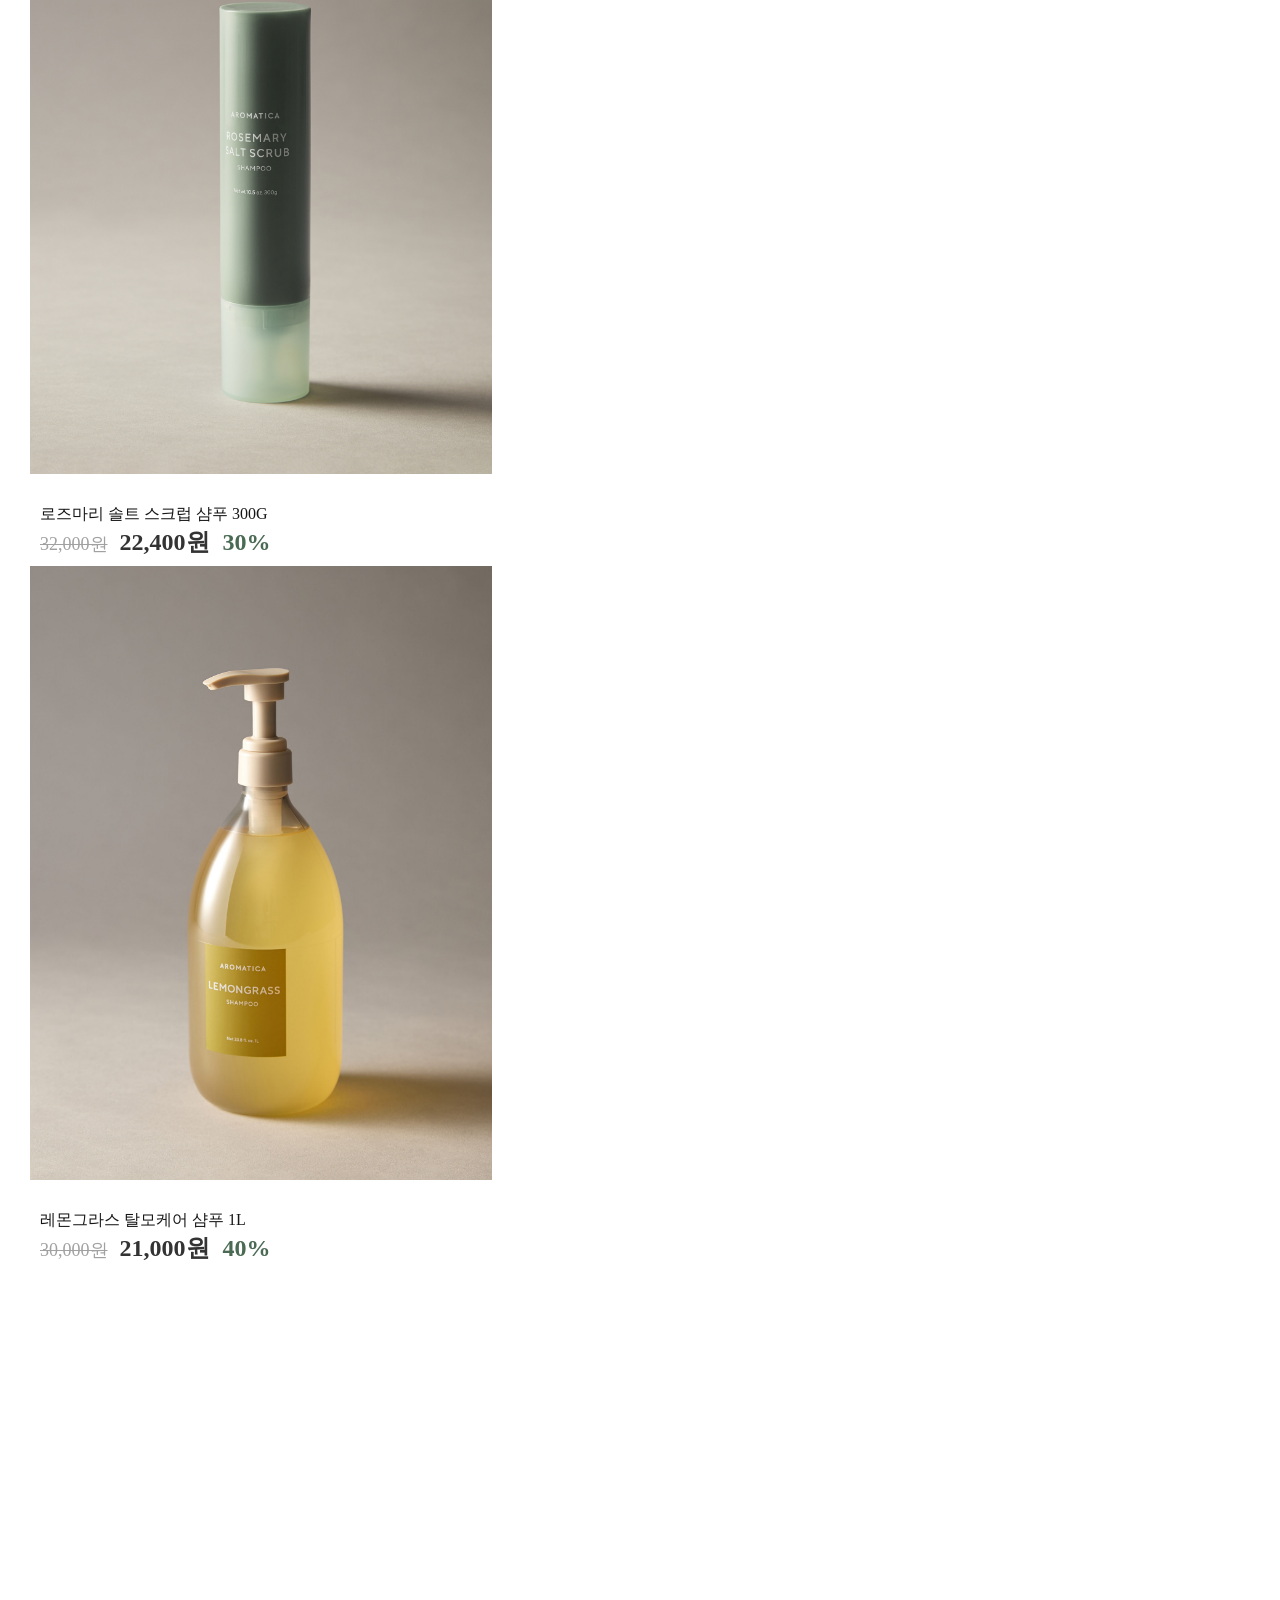
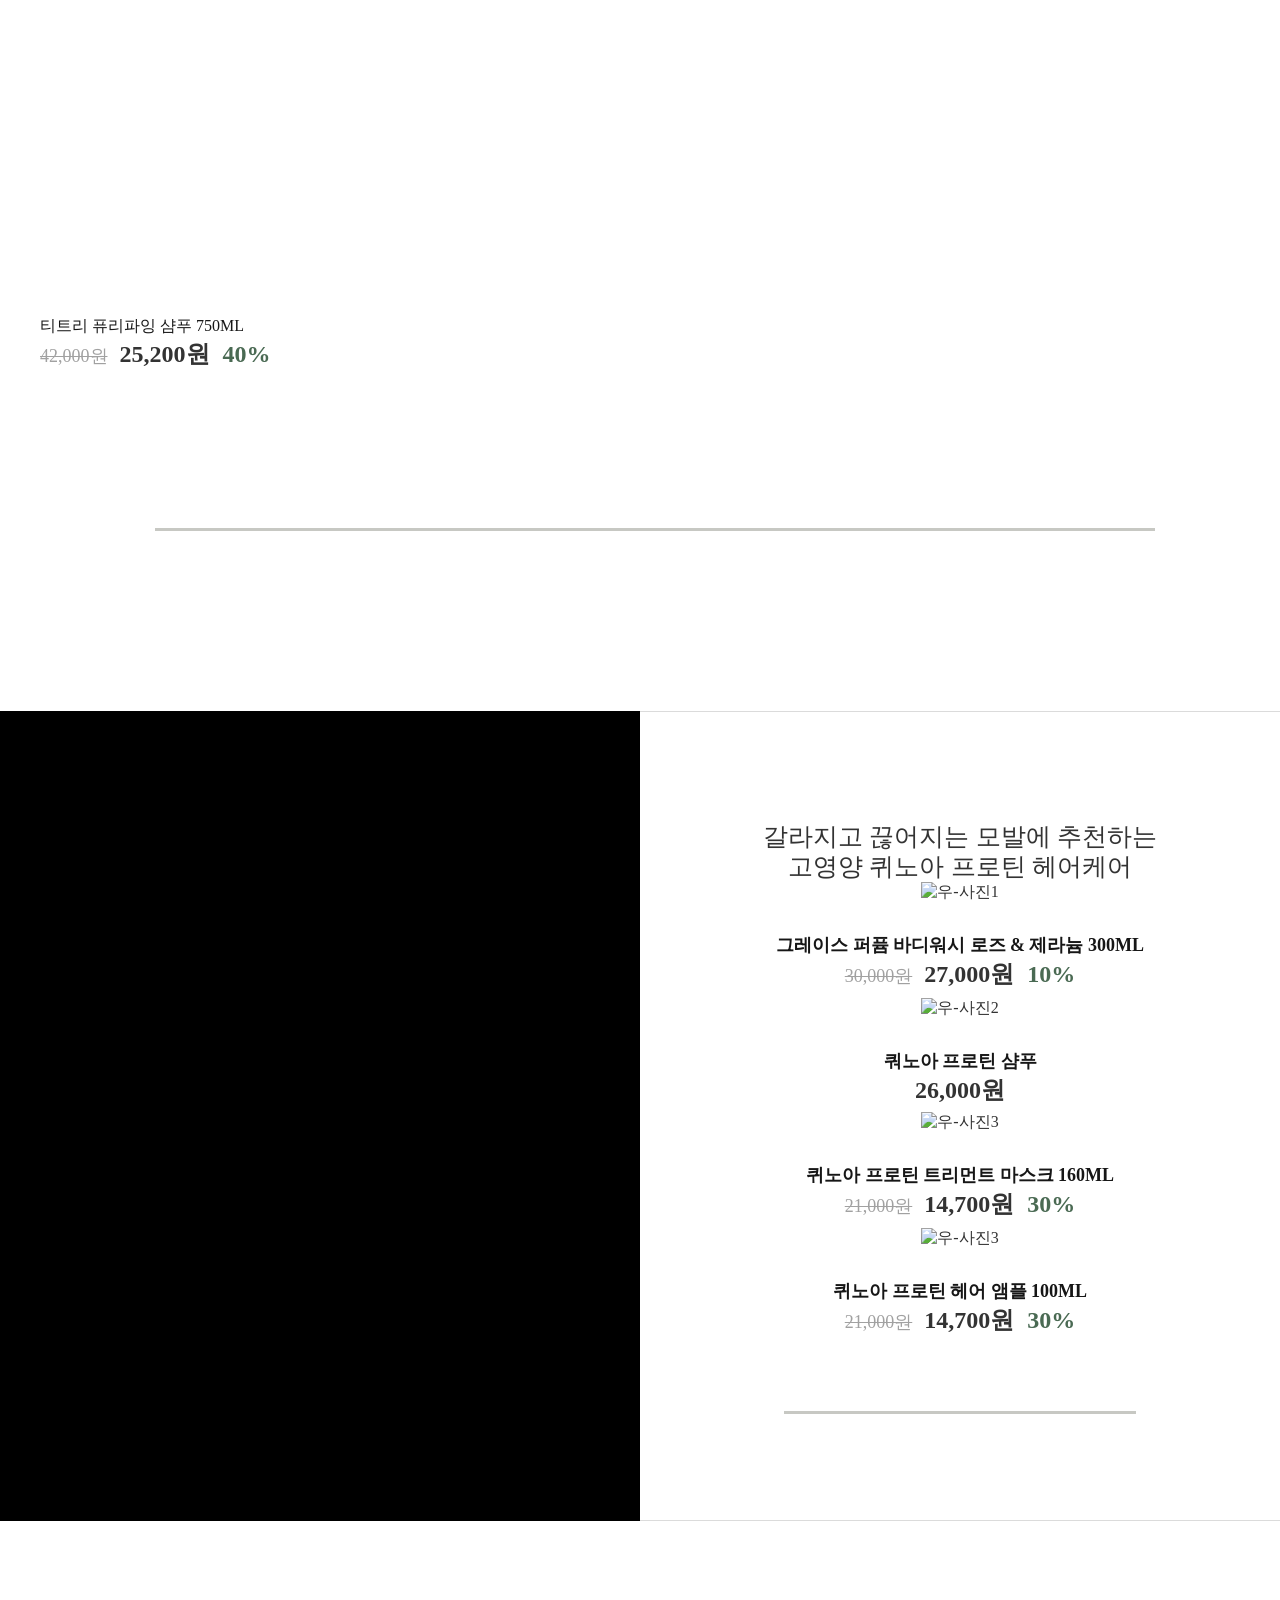
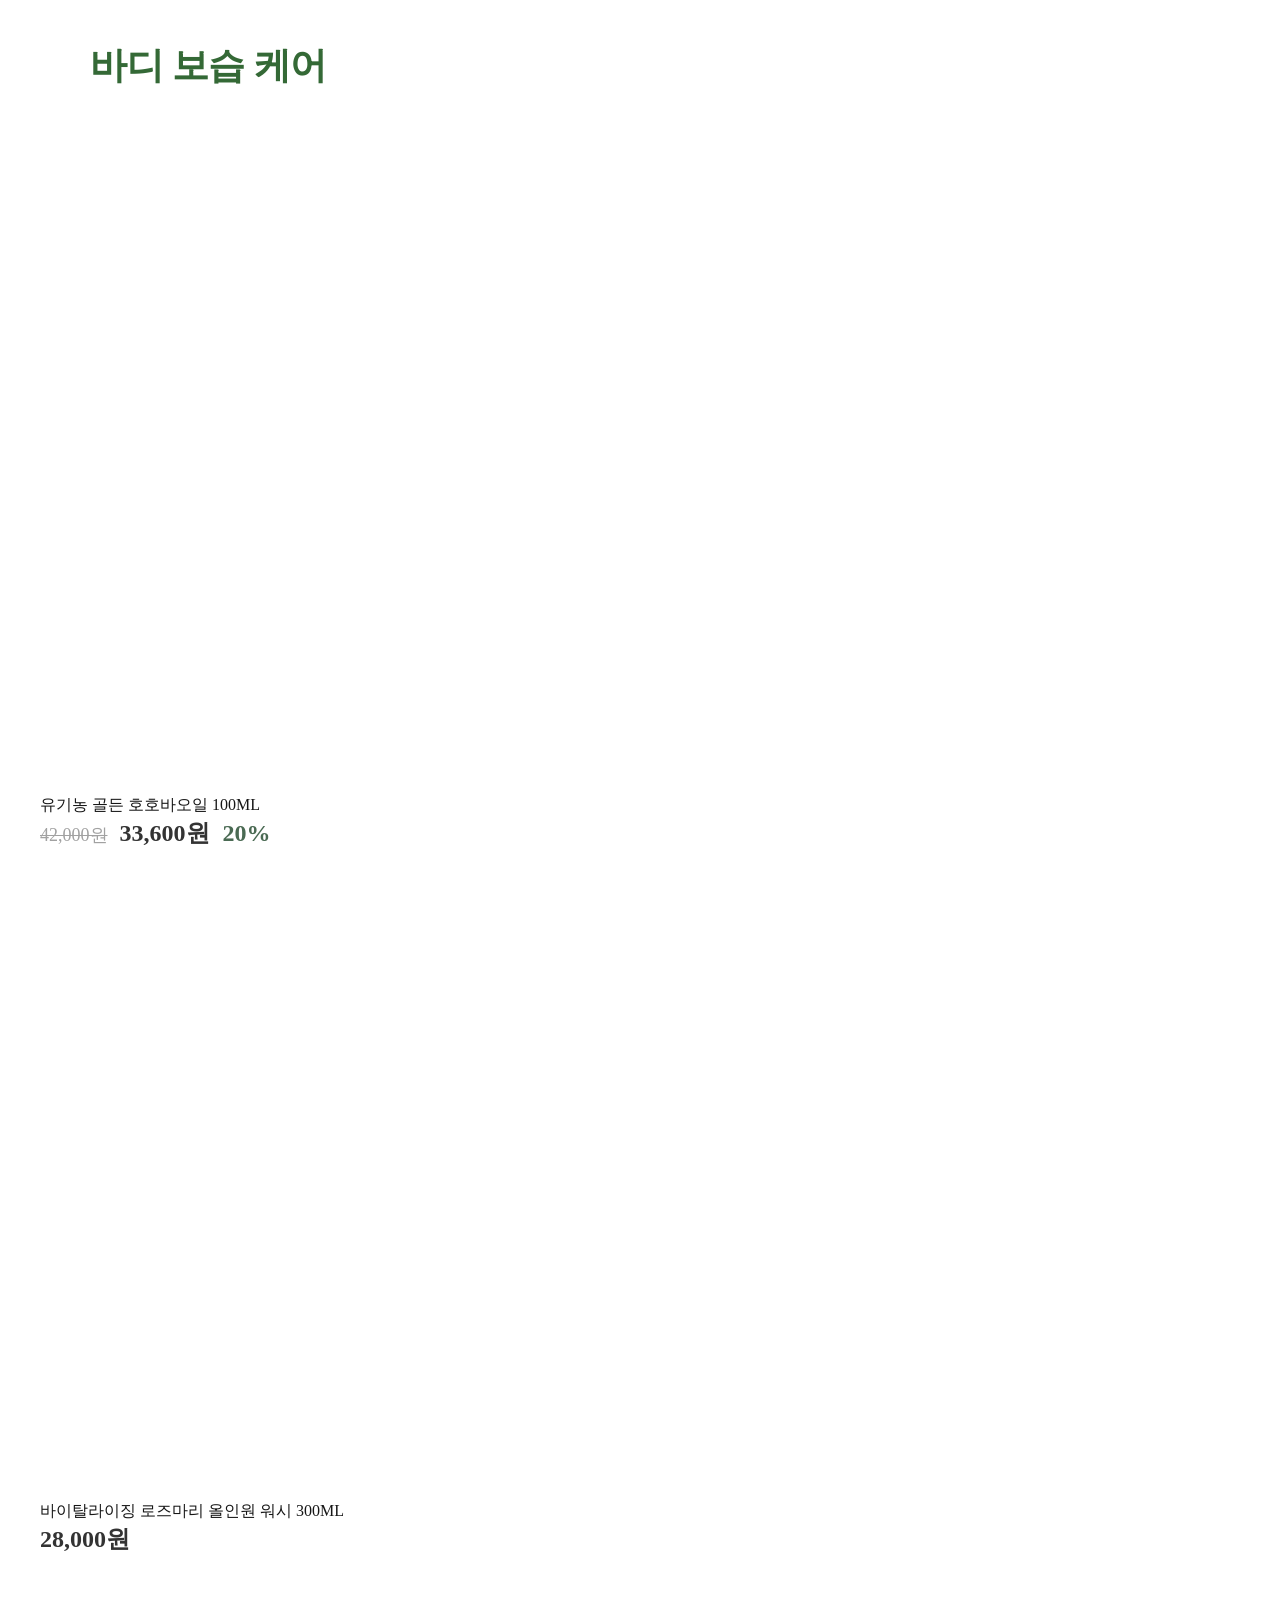
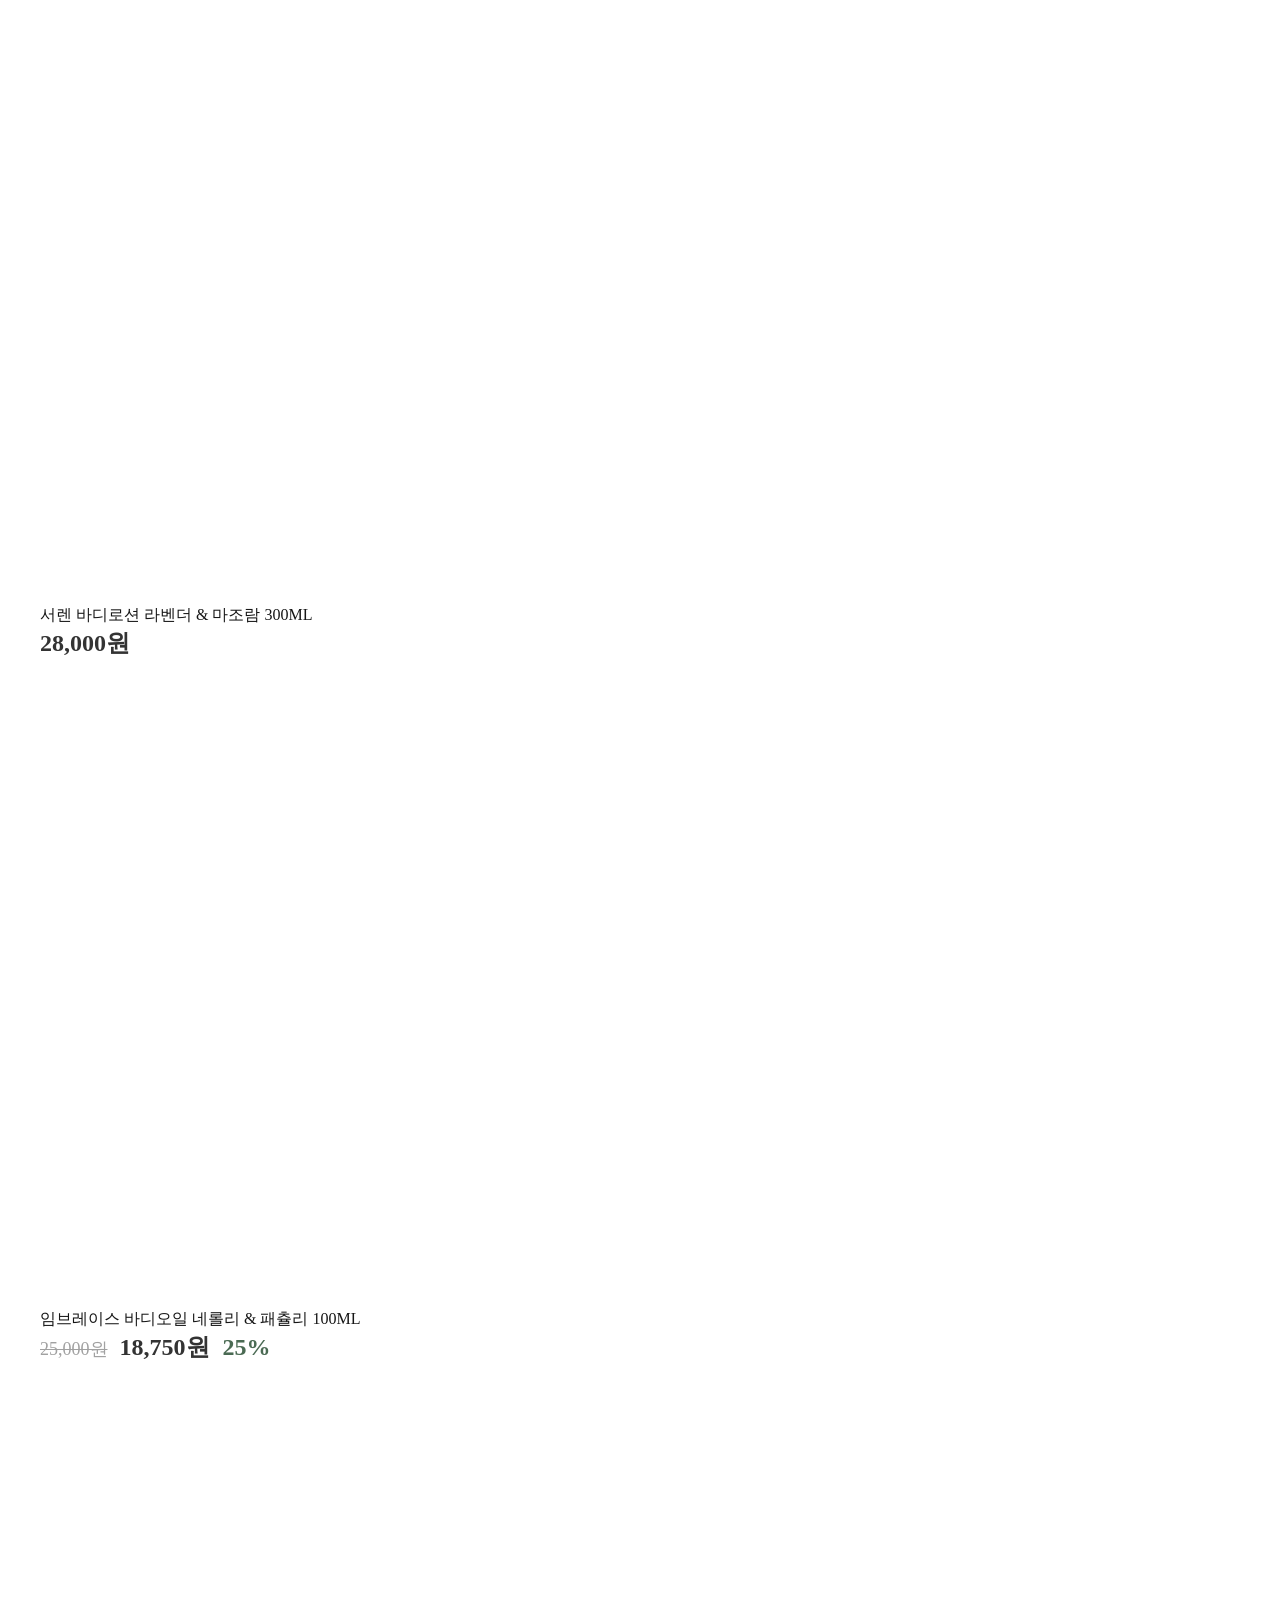
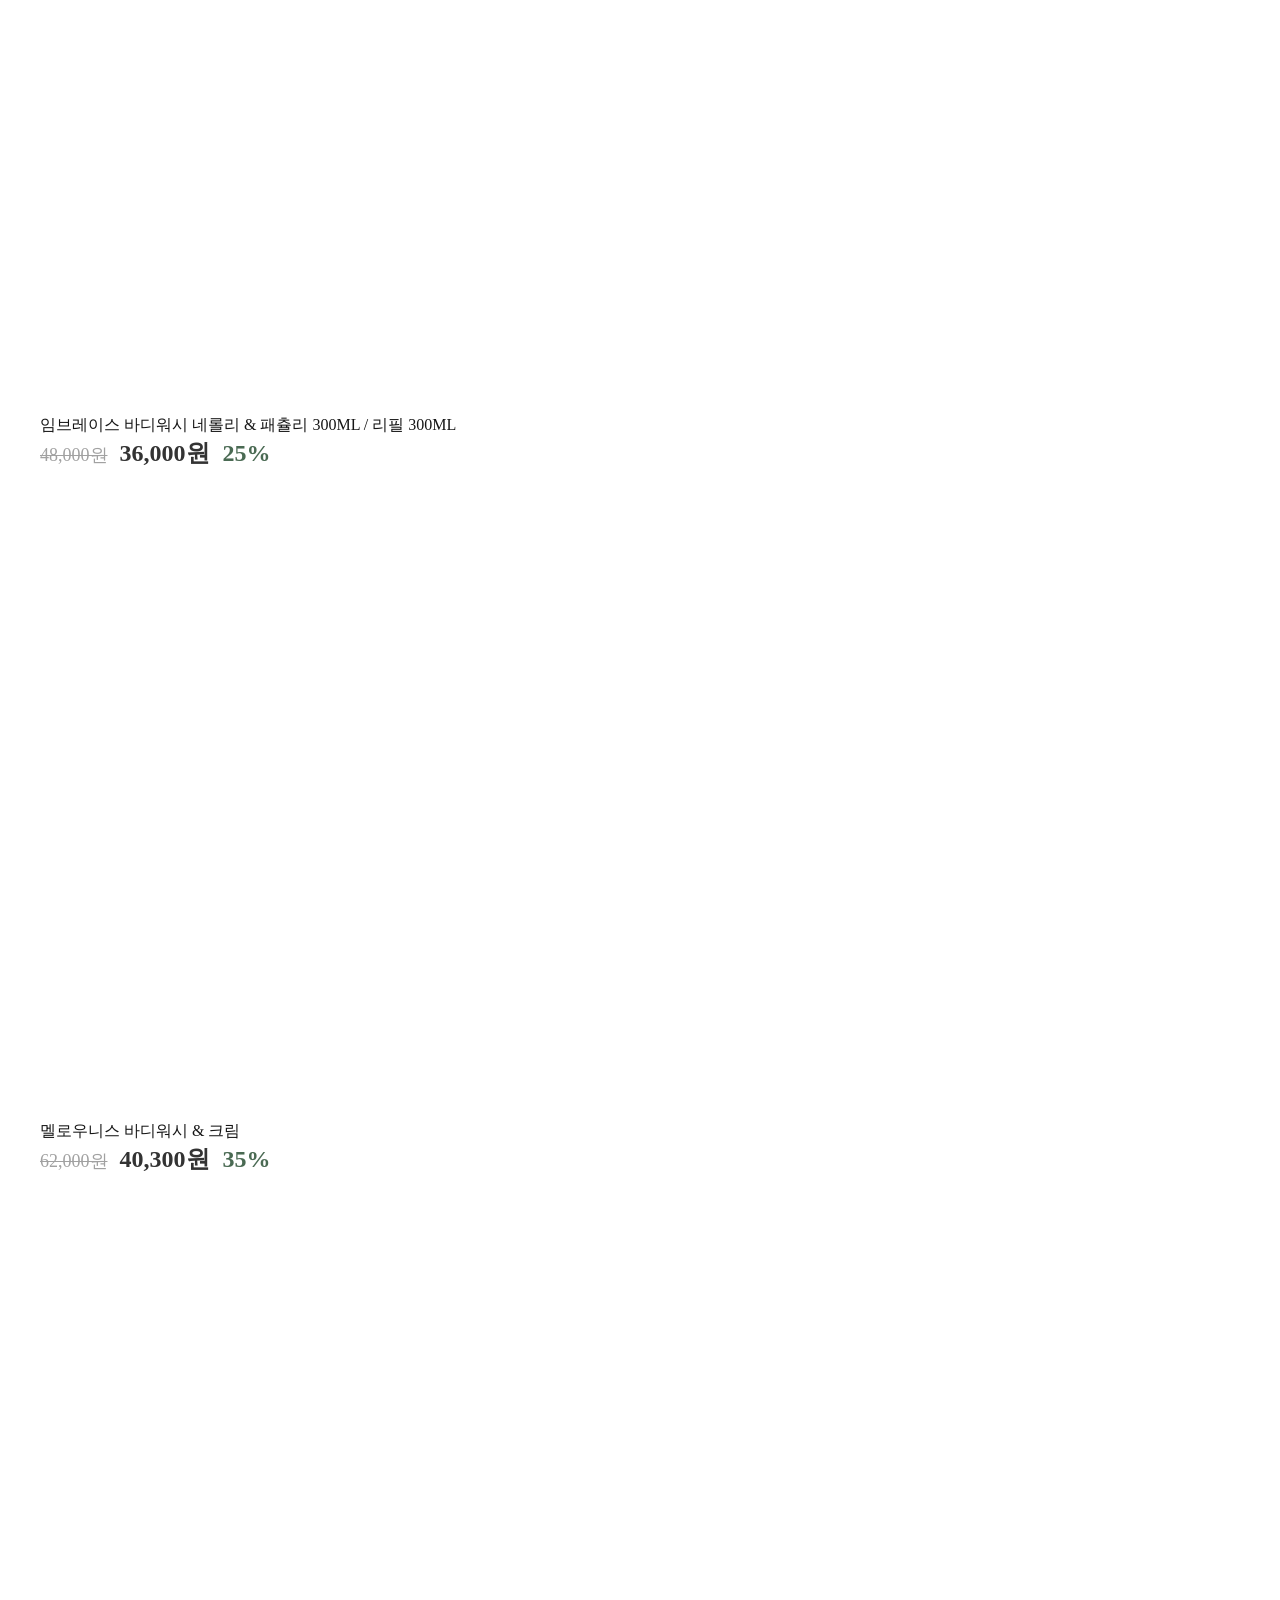
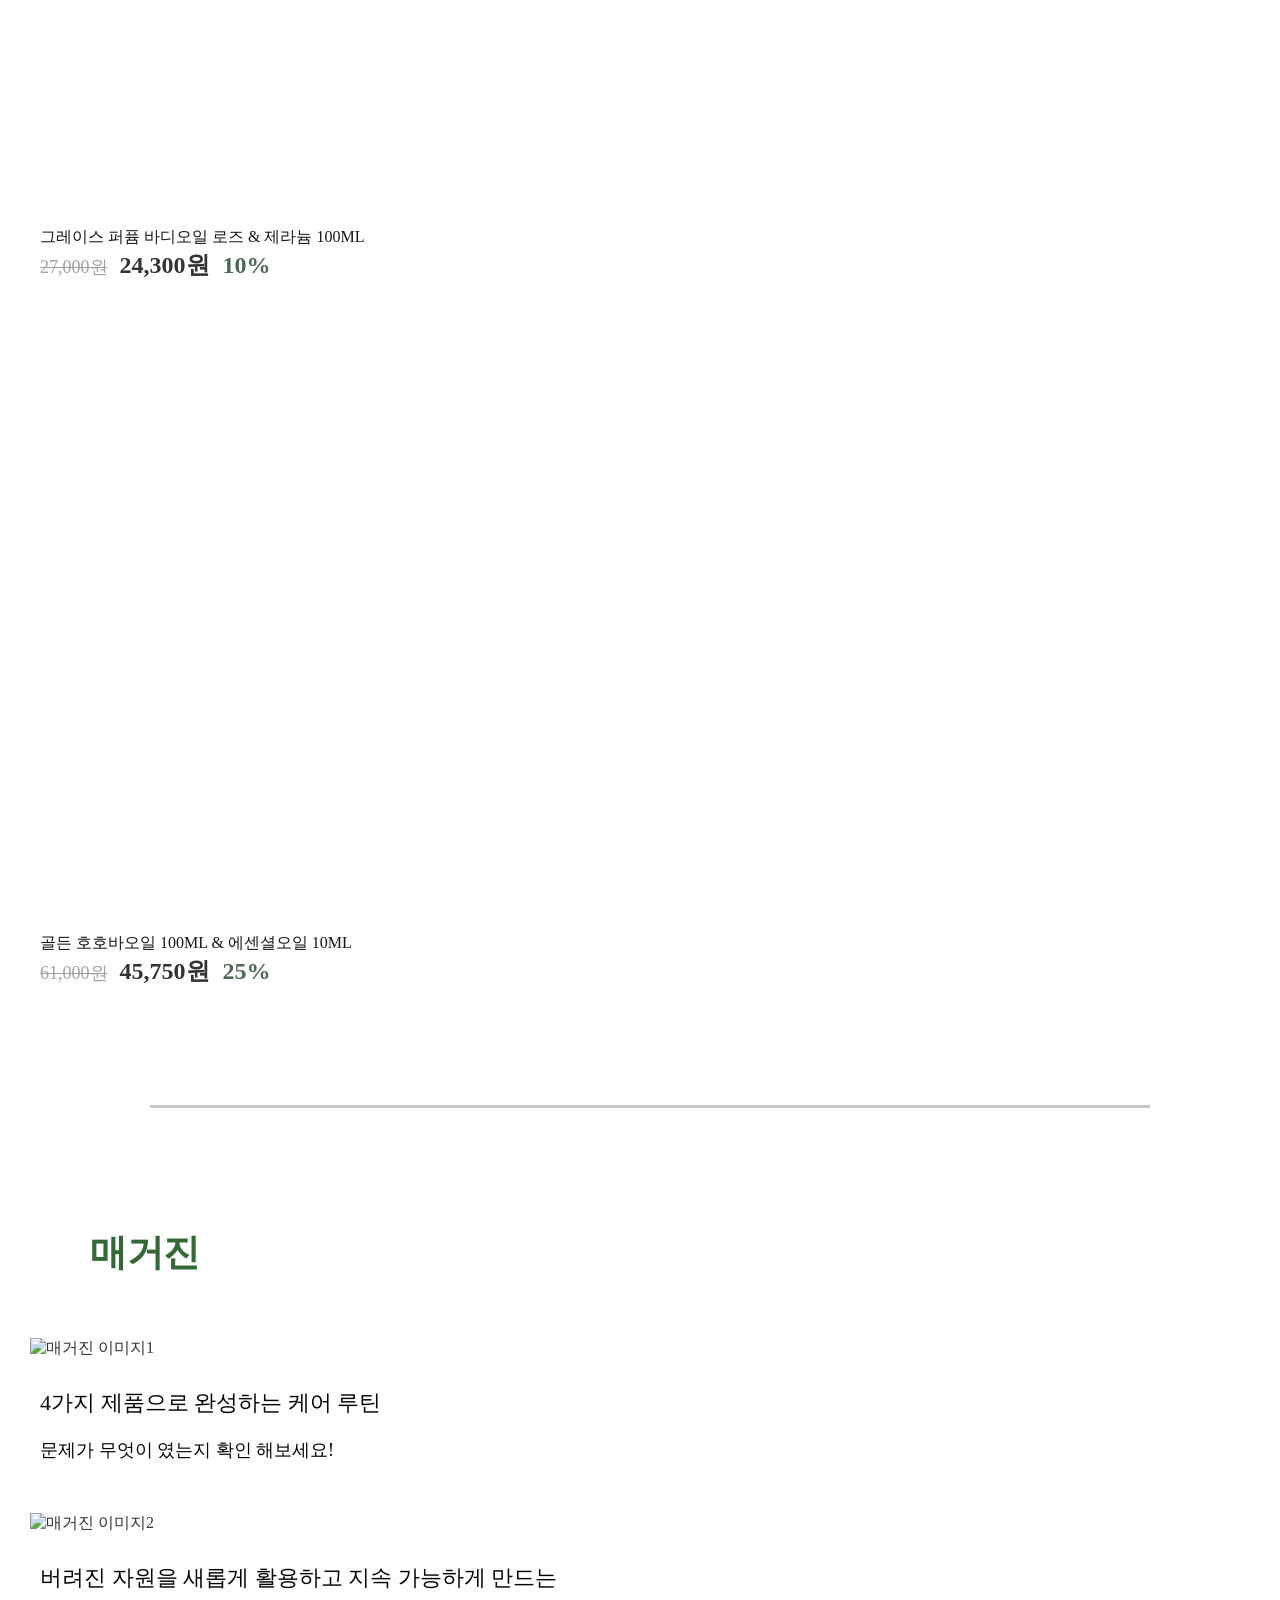
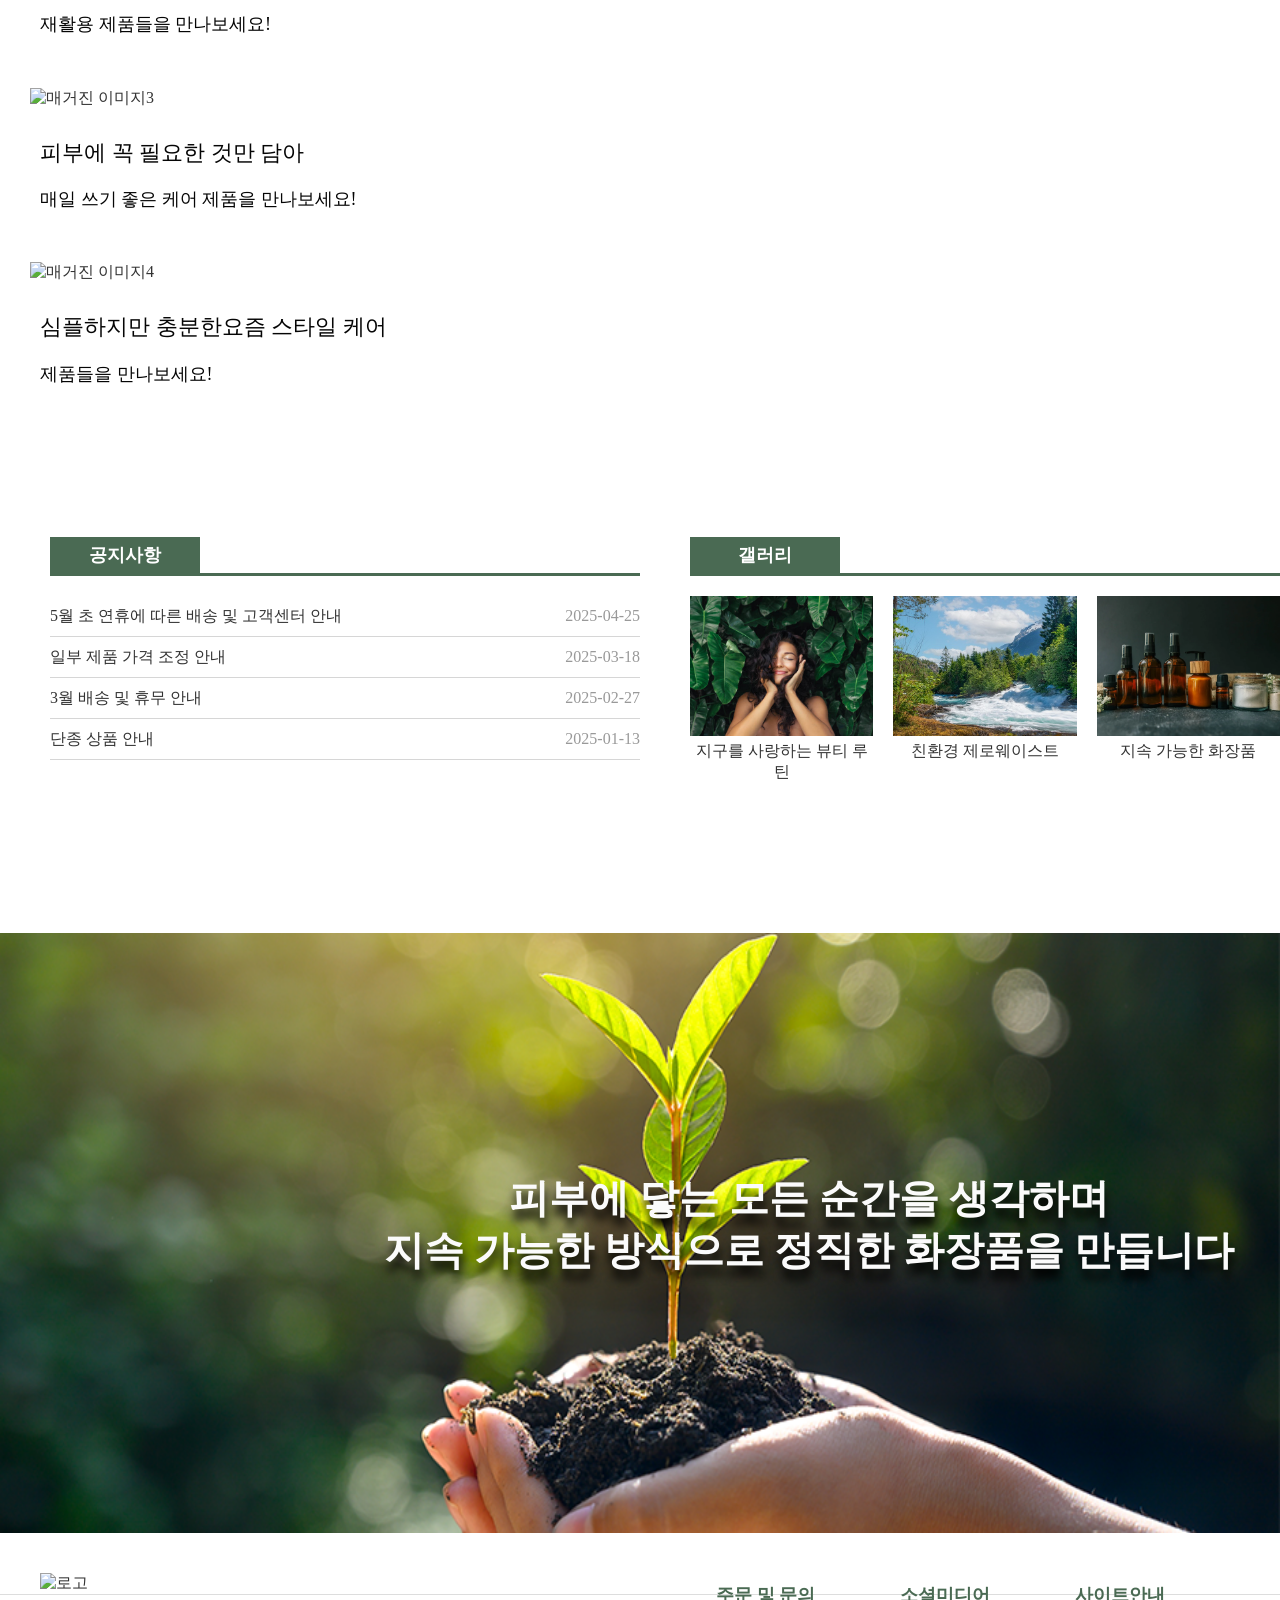
==== commit b7c83127: "Add files via upload" ====
--- a/index.html
+++ b/index.html
@@ -13,11 +13,11 @@
 <body>
     <header>
         <div class="inner">
-            <h1><a href="#"><img src="img/logo-w.png" alt="로고"></a></h1>
+            <h1><a href="#"><img src="./img/logo-w.png" alt="로고"></a></h1>
             <nav>
                 <ul>
                     <li>
-                        <a href="/sub/product.html">SHOPPING</a>
+                        <a href="#">SHOPPING</a>
                         <ul class="sub">
                             <li><a href="#">베스트</a></li>
                             <li><a href="#">신상품</a></li>
@@ -50,7 +50,7 @@
                         </ul>
                     </li>
                     <li>
-                        <a href="/sub/notice.html">COMMUNITY</a>
+                        <a href="#">COMMUNITY</a>
                         <ul class="sub">
                             <li><a href="#">공지사항</a></li>
                             <li><a href="#">리뷰</a></li>
@@ -91,7 +91,7 @@
 
     <main>
         <section class="headline">
-            <a href="/sub/product.html">
+            <a href="#">
                 <h2 class="title">베스트셀러</h2>
             </a>
         </section>
@@ -104,12 +104,12 @@
                             <ul>
                                 <li class="slide-box1">
                                     <div class="btimg1">
-                                        <a href="/sub/product.html"></a>
+                                        <a href="#"></a>
                                     </div>
                                     <div class="description">
                                         <div class="name">
                                             <strong class="Abtxt">
-                                                <a href="/sub/product.html">
+                                                <a href="#">
                                                     <span>슈퍼 티트리 클래리파잉 토너 200ML</span>
                                                 </a>
                                             </strong>
@@ -127,12 +127,12 @@
                             <ul>
                                 <li class="slide-box1">
                                     <div class="btimg2">
-                                        <a href="/sub/product.html"></a>
+                                        <a href="#"></a>
                                     </div>
                                     <div class="description">
                                         <div class="name">
                                             <strong class="Abtxt">
-                                                <a href="/sub/product.html">
+                                                <a href="#">
                                                     <span>[모근영양 헤어토닉]로즈마리 루트 인핸서 100ML</span>
                                                 </a>
                                             </strong>
@@ -151,12 +151,12 @@
                             <ul>
                                 <li class="slide-box1">
                                     <div class="btimg3">
-                                        <a href="/sub/product.html"></a>
+                                        <a href="#"></a>
                                     </div>
                                     <div class="description">
                                         <div class="name">
                                             <strong class="Abtxt">
-                                                <a href="/sub/product.html">
+                                                <a href="#">
                                                     <span>로즈마리 3-in-1 트리트먼트 160ML</span>
                                                 </a>
                                             </strong>
@@ -175,12 +175,12 @@
                             <ul>
                                 <li class="slide-box1">
                                     <div class="btimg4">
-                                        <a href="/sub/product.html"></a>
+                                        <a href="#"></a>
                                     </div>
                                     <div class="description">
                                         <div class="name">
                                             <strong class="Abtxt">
-                                                <a href="/sub/product.html">
+                                                <a href="#">
                                                     <span>유칼립투스 바디워시 1L</span>
                                                 </a>
                                             </strong>
@@ -199,12 +199,12 @@
                             <ul>
                                 <li class="slide-box1">
                                     <div class="btimg5">
-                                        <a href="/sub/product.html"></a>
+                                        <a href="#"></a>
                                     </div>
                                     <div class="description">
                                         <div class="name">
                                             <strong class="Abtxt">
-                                                <a href="/sub/product.html">
+                                                <a href="#">
                                                     <span>레몬그라스 바디워시 1L</span>
                                                 </a>
                                             </strong>
@@ -223,12 +223,12 @@
                             <ul>
                                 <li class="slide-box1">
                                     <div class="btimg6">
-                                        <a href="/sub/product.html"></a>
+                                        <a href="#"></a>
                                     </div>
                                     <div class="description">
                                         <div class="name">
                                             <strong class="Abtxt">
-                                                <a href="/sub/product.html">
+                                                <a href="#">
                                                     <span>로즈마리 솔트 스크럽 샴푸 300G</span>
                                                 </a>
                                             </strong>
@@ -247,12 +247,12 @@
                             <ul>
                                 <li class="slide-box1">
                                     <div class="btimg7">
-                                        <a href="/sub/product.html"></a>
+                                        <a href="#"></a>
                                     </div>
                                     <div class="description">
                                         <div class="name">
                                             <strong class="Abtxt">
-                                                <a href="/sub/product.html">
+                                                <a href="#">
                                                     <span>레몬그라스 탈모케어 샴푸 1L</span>
                                                 </a>
                                             </strong>
@@ -271,12 +271,12 @@
                             <ul>
                                 <li class="slide-box1">
                                     <div class="btimg8">
-                                        <a href="/sub/product.html"></a>
+                                        <a href="#"></a>
                                     </div>
                                     <div class="description">
                                         <div class="name">
                                             <strong class="Abtxt">
-                                                <a href="/sub/product.html">
+                                                <a href="#">
                                                     <span>티트리 퓨리파잉 샴푸 750ML</span>
                                                 </a>
                                             </strong>
@@ -320,14 +320,14 @@
                                     <div class="swiper-slide">
                                         <div class="slide-box1">
                                             <div class="prdimg1">
-                                                <a href="/sub/product.html">
+                                                <a href="#">
                                                     <img src="./img/m_rightimg1.png" alt="우-사진1">
                                                 </a>
                                             </div>
                                             <div class="description">
                                                 <div class="name">
                                                     <strong class="name">
-                                                        <a href="/sub/product.html">
+                                                        <a href="#">
                                                             <span>그레이스 퍼퓸 바디워시 로즈 & 제라늄 300ML</span>
                                                         </a>
                                                     </strong>
@@ -344,14 +344,14 @@
                                     <div class="swiper-slide">
                                         <div class="slide-box1">
                                             <div class="prdimg2">
-                                                <a href="/sub/product.html">
+                                                <a href="#">
                                                     <img src="./img/m_rightimg2.png" alt="우-사진2">
                                                 </a>
                                             </div>
                                             <div class="description">
                                                 <div class="name">
                                                     <strong class="name">
-                                                        <a href="/sub/product.html">
+                                                        <a href="#">
                                                             <span>쿼노아 프로틴 샴푸</span>
                                                         </a>
                                                     </strong>
@@ -367,14 +367,14 @@
                                     <div class="swiper-slide">
                                         <div class="slide-box2">
                                             <div class="prdimg1">
-                                                <a href="/sub/product.html">
+                                                <a href="#">
                                                     <img src="./img/m_rightimg3.png" alt="우-사진3">
                                                 </a>
                                             </div>
                                             <div class="description">
                                                 <div class="name">
                                                     <strong class="name">
-                                                        <a href="/sub/product.html">
+                                                        <a href="#">
                                                             <span>퀴노아 프로틴 트리먼트 마스크 160ML</span>
                                                         </a>
                                                     </strong>
@@ -391,14 +391,14 @@
                                     <div class="swiper-slide">
                                         <div class="slide-box2">
                                             <div class="prdimg1">
-                                                <a href="/sub/product.html">
+                                                <a href="#">
                                                     <img src="./img/m_rightimg4.png" alt="우-사진3">
                                                 </a>
                                             </div>
                                             <div class="description">
                                                 <div class="name">
                                                     <strong class="name">
-                                                        <a href="/sub/product.html">
+                                                        <a href="#">
                                                             <span>퀴노아 프로틴 헤어 앰플 100ML</span>
                                                         </a>
                                                     </strong>
@@ -423,7 +423,7 @@
 
         <!-- 바디보습케어 -->
         <section class="headline">
-            <a href="/sub/product.html">
+            <a href="#">
                 <h2 class="title">바디 보습 케어</h2>
             </a>
         </section>
@@ -434,12 +434,12 @@
                     <ul>
                         <li class="slide-box1">
                             <div class="bdimg1">
-                                <a href="/sub/product.html"></a>
+                                <a href="#"></a>
                             </div>
                             <div class="description">
                                 <div class="name">
                                     <strong class="Abtxt">
-                                        <a href="/sub/product.html">
+                                        <a href="#">
                                             <span>유기농 골든 호호바오일 100ML</span>
                                         </a>
                                     </strong>
@@ -457,12 +457,12 @@
                     <ul>
                         <li class="slide-box1">
                             <div class="bdimg2">
-                                <a href="/sub/product.html"></a>
+                                <a href="#"></a>
                             </div>
                             <div class="description">
                                 <div class="name">
                                     <strong class="Abtxt">
-                                        <a href="/sub/product.html">
+                                        <a href="#">
                                             <span>바이탈라이징 로즈마리 올인원 워시 300ML</span>
                                         </a>
                                     </strong>
@@ -479,12 +479,12 @@
                     <ul>
                         <li class="slide-box1">
                             <div class="bdimg3">
-                                <a href="/sub/product.html"></a>
+                                <a href="#"></a>
                             </div>
                             <div class="description">
                                 <div class="name">
                                     <strong class="Abtxt">
-                                        <a href="/sub/product.html">
+                                        <a href="#">
                                             <span>서렌 바디로션 라벤더 & 마조람 300ML</span>
                                         </a>
                                     </strong>
@@ -501,12 +501,12 @@
                     <ul>
                         <li class="slide-box1">
                             <div class="bdimg4">
-                                <a href="/sub/product.html"></a>
+                                <a href="#"></a>
                             </div>
                             <div class="description">
                                 <div class="name">
                                     <strong class="Abtxt">
-                                        <a href="/sub/product.html">
+                                        <a href="#">
                                             <span>임브레이스 바디오일 네롤리 & 패츌리 100ML</span>
                                         </a>
                                     </strong>
@@ -524,12 +524,12 @@
                     <ul>
                         <li class="slide-box1">
                             <div class="bdimg5">
-                                <a href="/sub/product.html"></a>
+                                <a href="#"></a>
                             </div>
                             <div class="description">
                                 <div class="name">
                                     <strong class="Abtxt">
-                                        <a href="/sub/product.html">
+                                        <a href="#">
                                             <span>임브레이스 바디워시 네롤리 & 패츌리 300ML / 리필 300ML</span>
                                         </a>
                                     </strong>
@@ -547,12 +547,12 @@
                     <ul>
                         <li class="slide-box1">
                             <div class="bdimg6">
-                                <a href="/sub/product.html"></a>
+                                <a href="#"></a>
                             </div>
                             <div class="description">
                                 <div class="name">
                                     <strong class="Abtxt">
-                                        <a href="/sub/product.html">
+                                        <a href="#">
                                             <span>멜로우니스 바디워시 & 크림</span>
                                         </a>
                                     </strong>
@@ -570,12 +570,12 @@
                     <ul>
                         <li class="slide-box1">
                             <div class="bdimg7">
-                                <a href="/sub/product.html"></a>
+                                <a href="#"></a>
                             </div>
                             <div class="description">
                                 <div class="name">
                                     <strong class="Abtxt">
-                                        <a href="/sub/product.html">
+                                        <a href="#">
                                             <span>그레이스 퍼퓸 바디오일 로즈 & 제라늄 100ML</span>
                                         </a>
                                     </strong>
@@ -593,12 +593,12 @@
                     <ul>
                         <li class="slide-box1">
                             <div class="bdimg8">
-                                <a href="/sub/product.html"></a>
+                                <a href="#"></a>
                             </div>
                             <div class="description">
                                 <div class="name">
                                     <strong class="Abtxt">
-                                        <a href="/sub/product.html">
+                                        <a href="#">
                                             <span>골든 호호바오일 100ML & 에센셜오일 10ML</span>
                                         </a>
                                     </strong>
@@ -619,7 +619,7 @@
 
 
         <section class="headline">
-            <a href="/sub/product.html">
+            <a href="#">
                 <h2 class="title">매거진</h2>
             </a>
         </section>
@@ -689,7 +689,7 @@
                 <h2>갤러리</h2>
                 <ul>
                     <li>
-                        <img src="img/gallery_img.jpg" alt="갤1">
+                        <img src="./img/gallery_img.jpg" alt="갤1">
                         <p>지구를 사랑하는 뷰티 루틴</p>
                     </li>
 
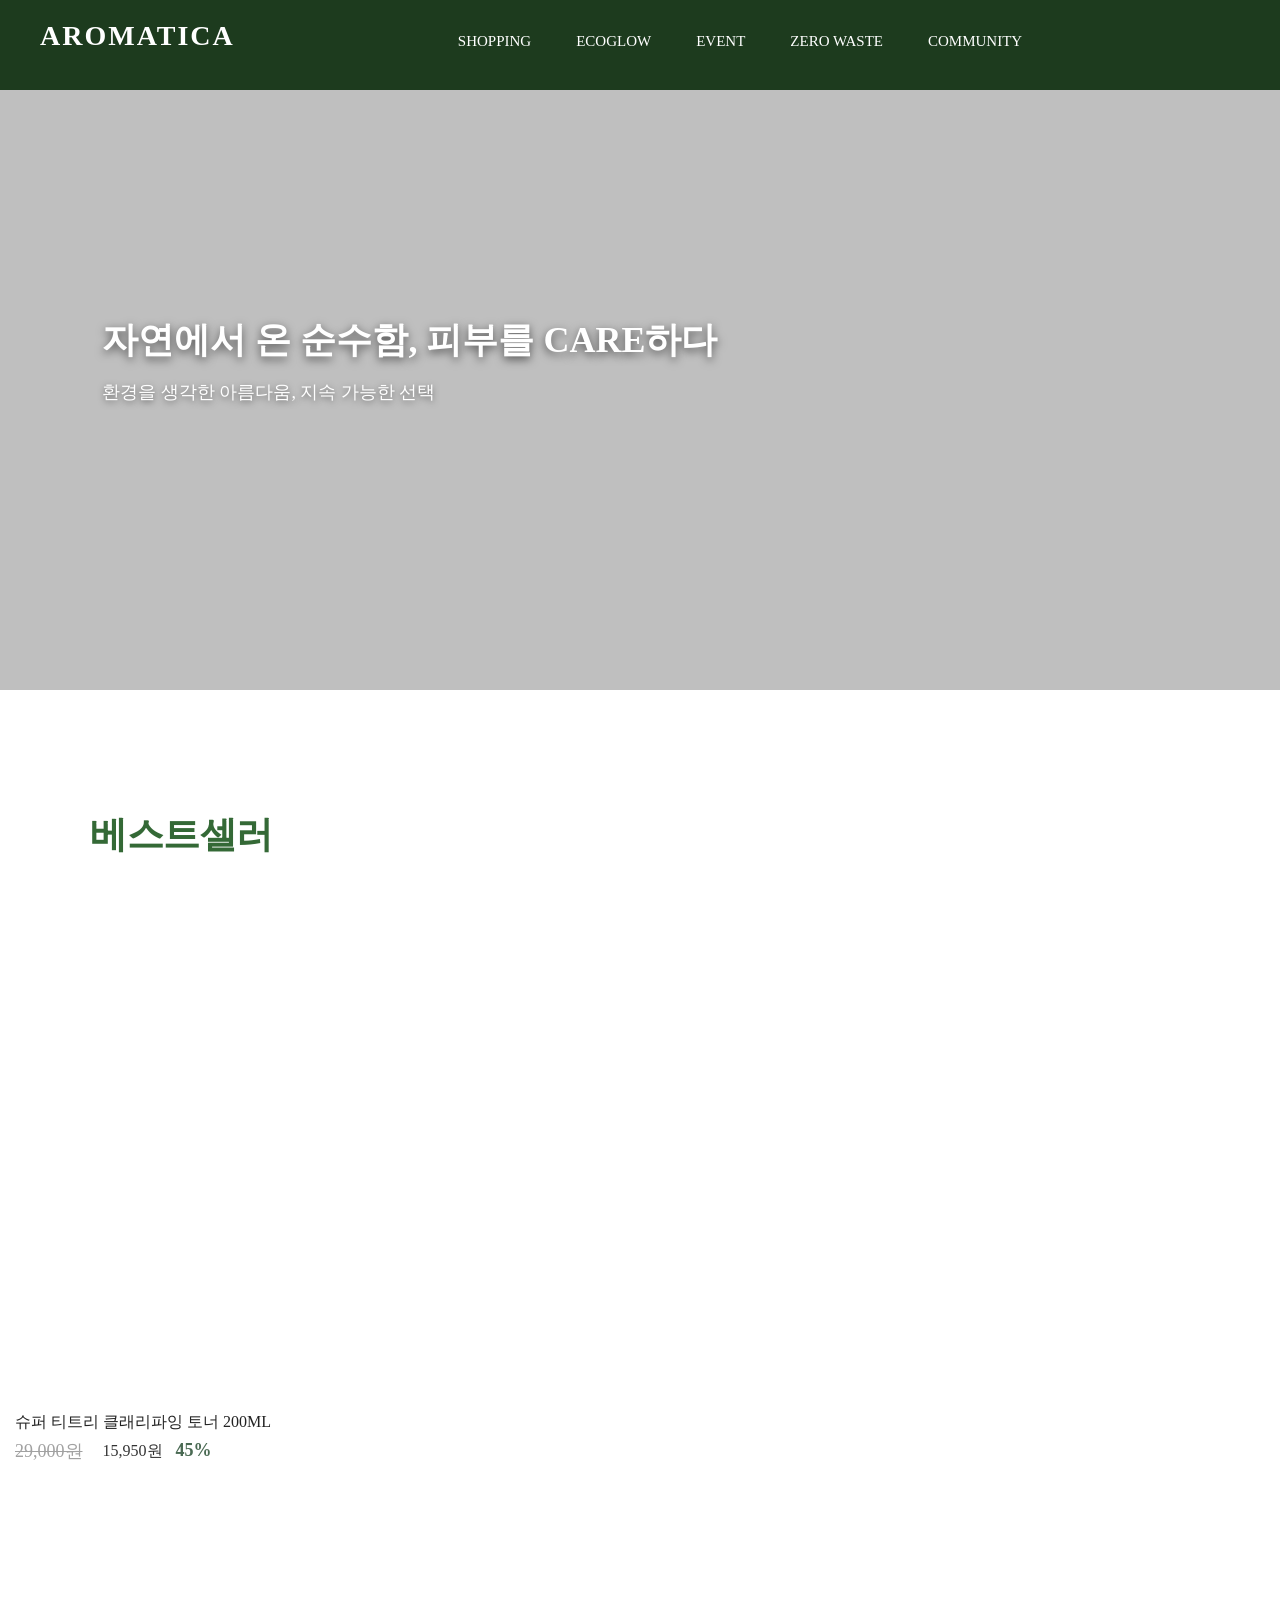
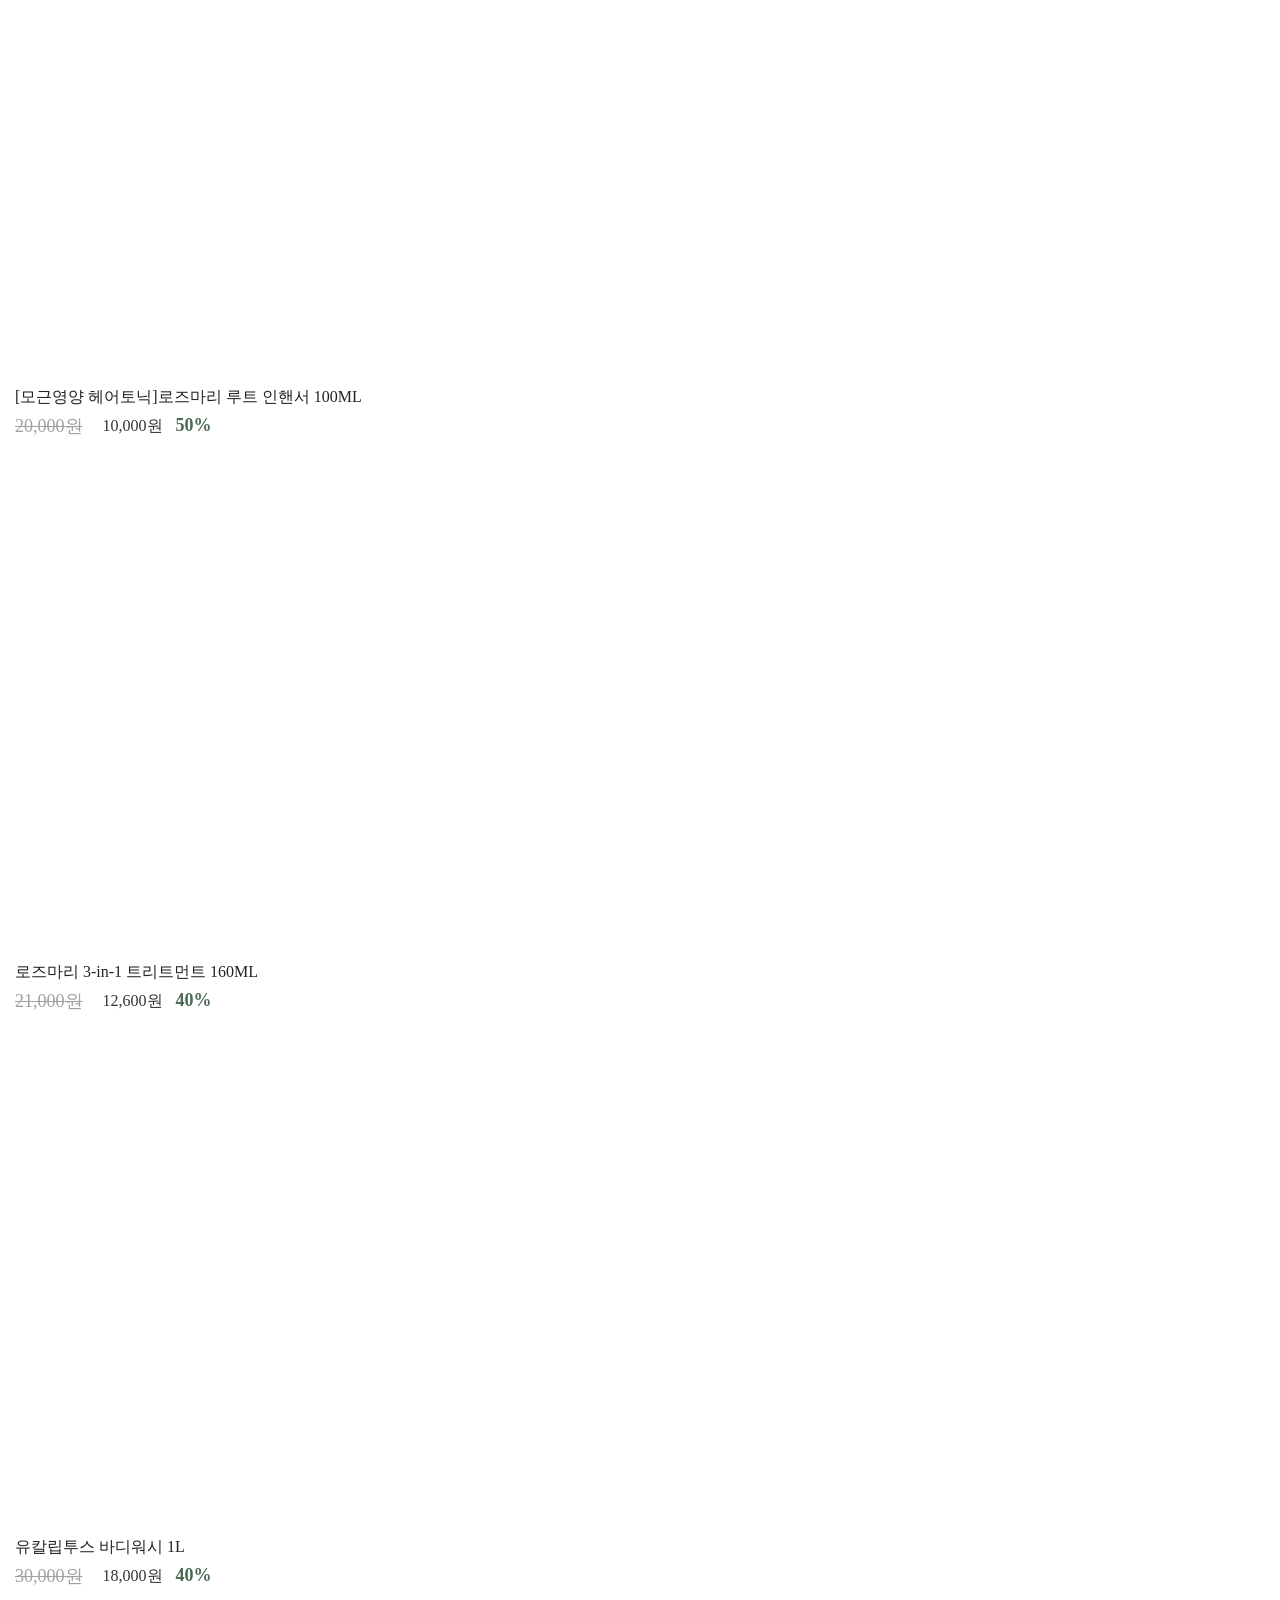
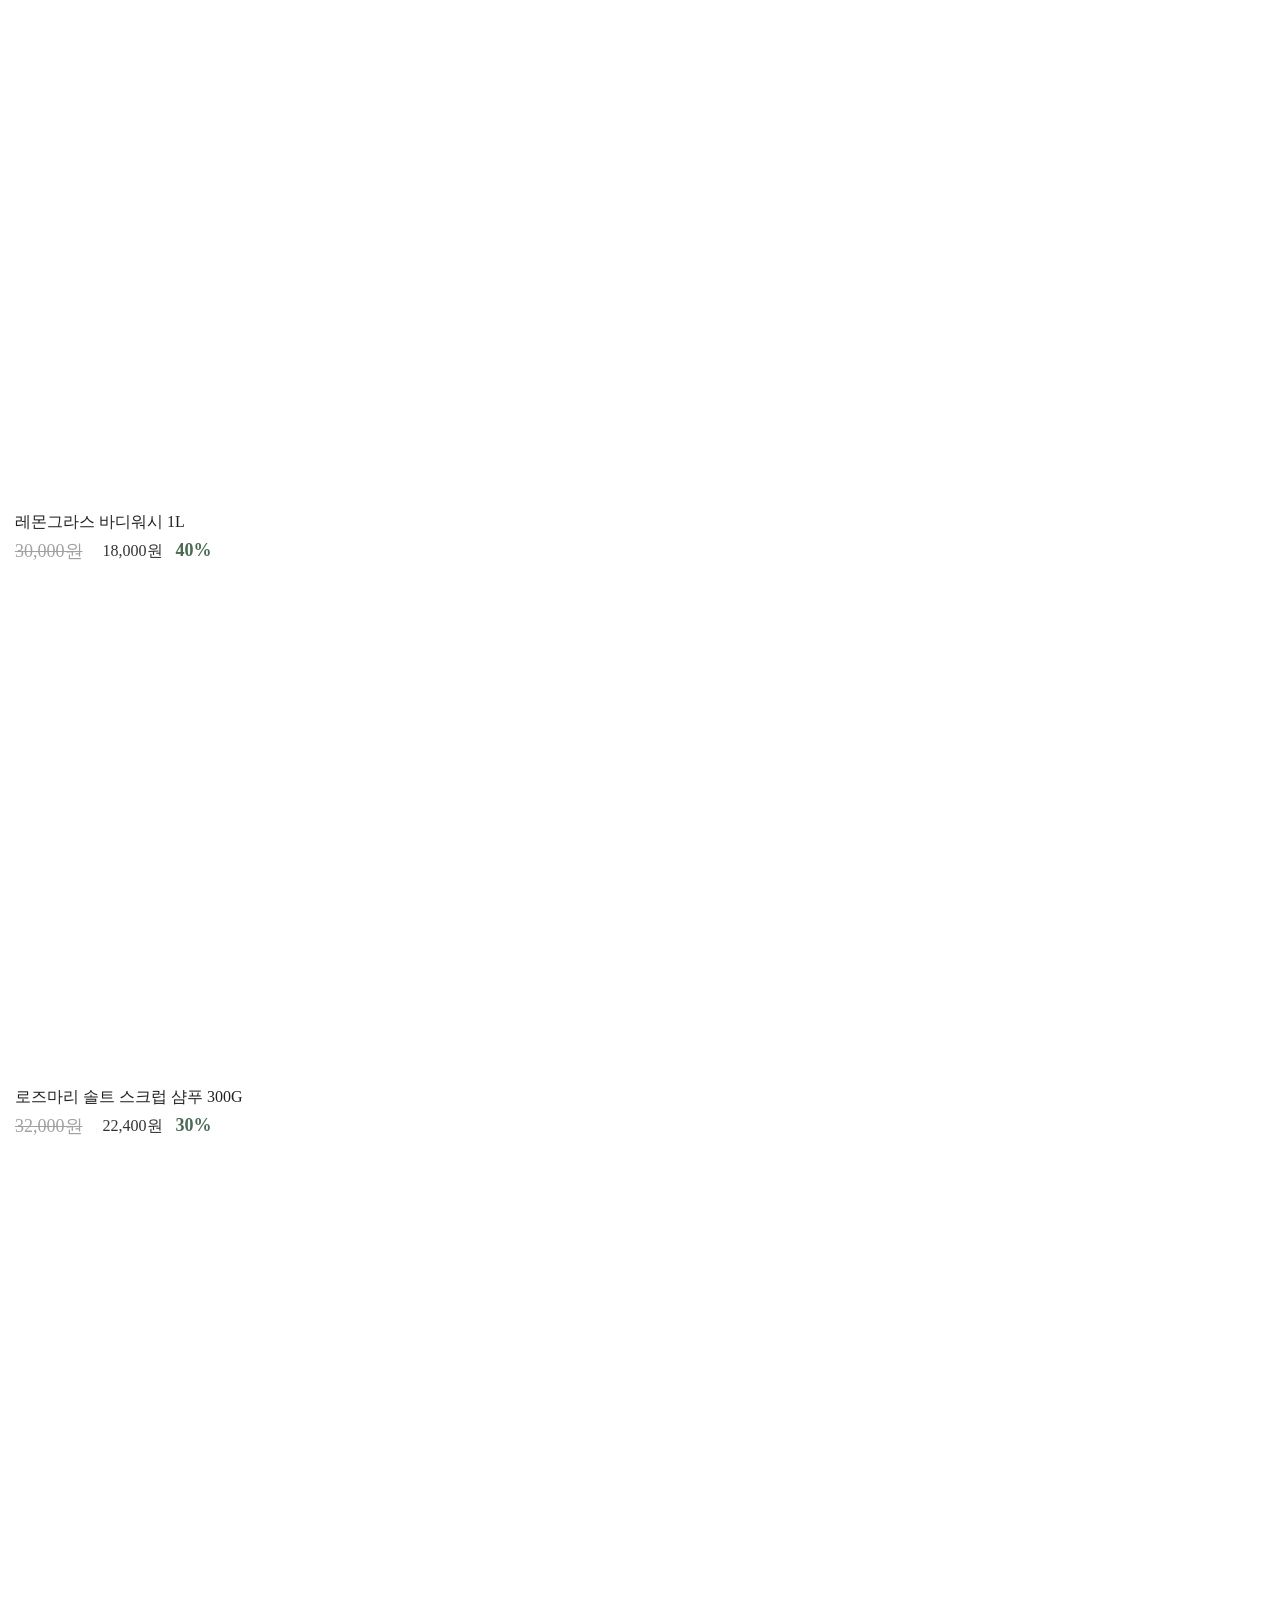
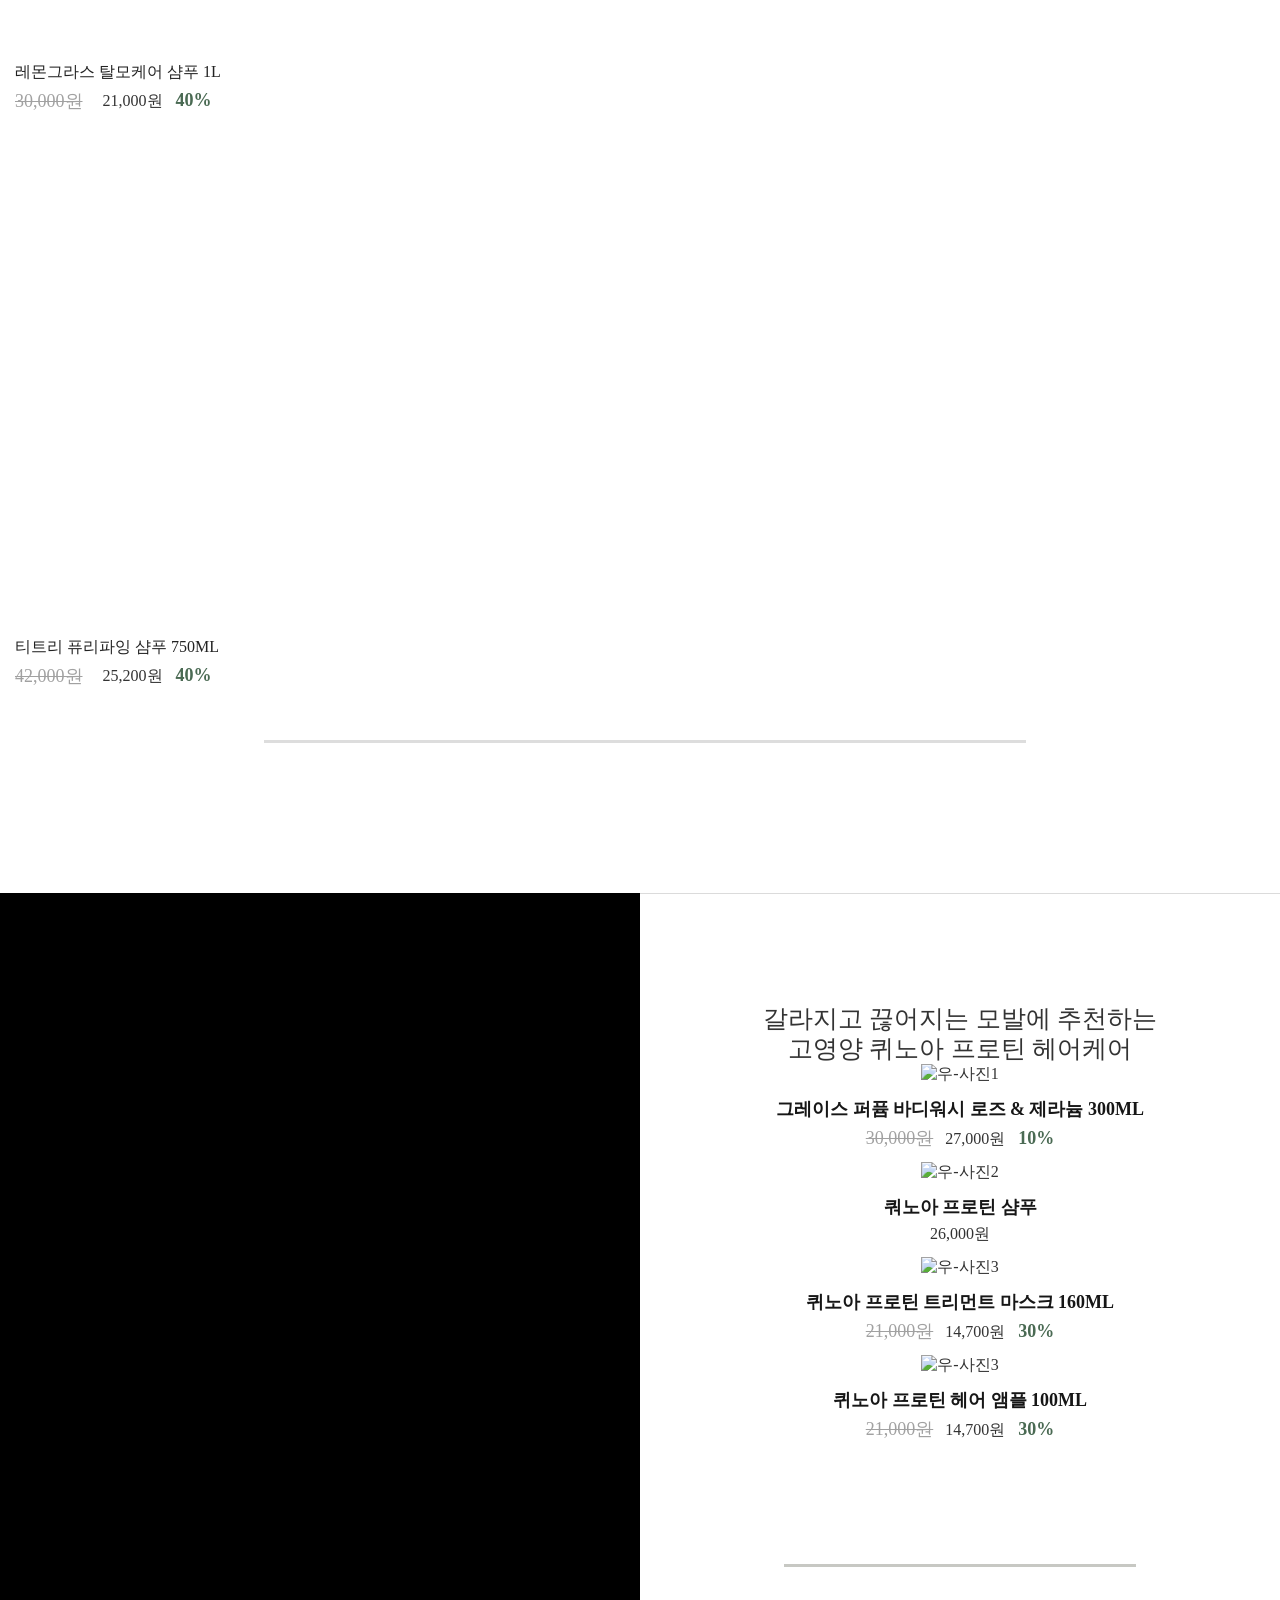
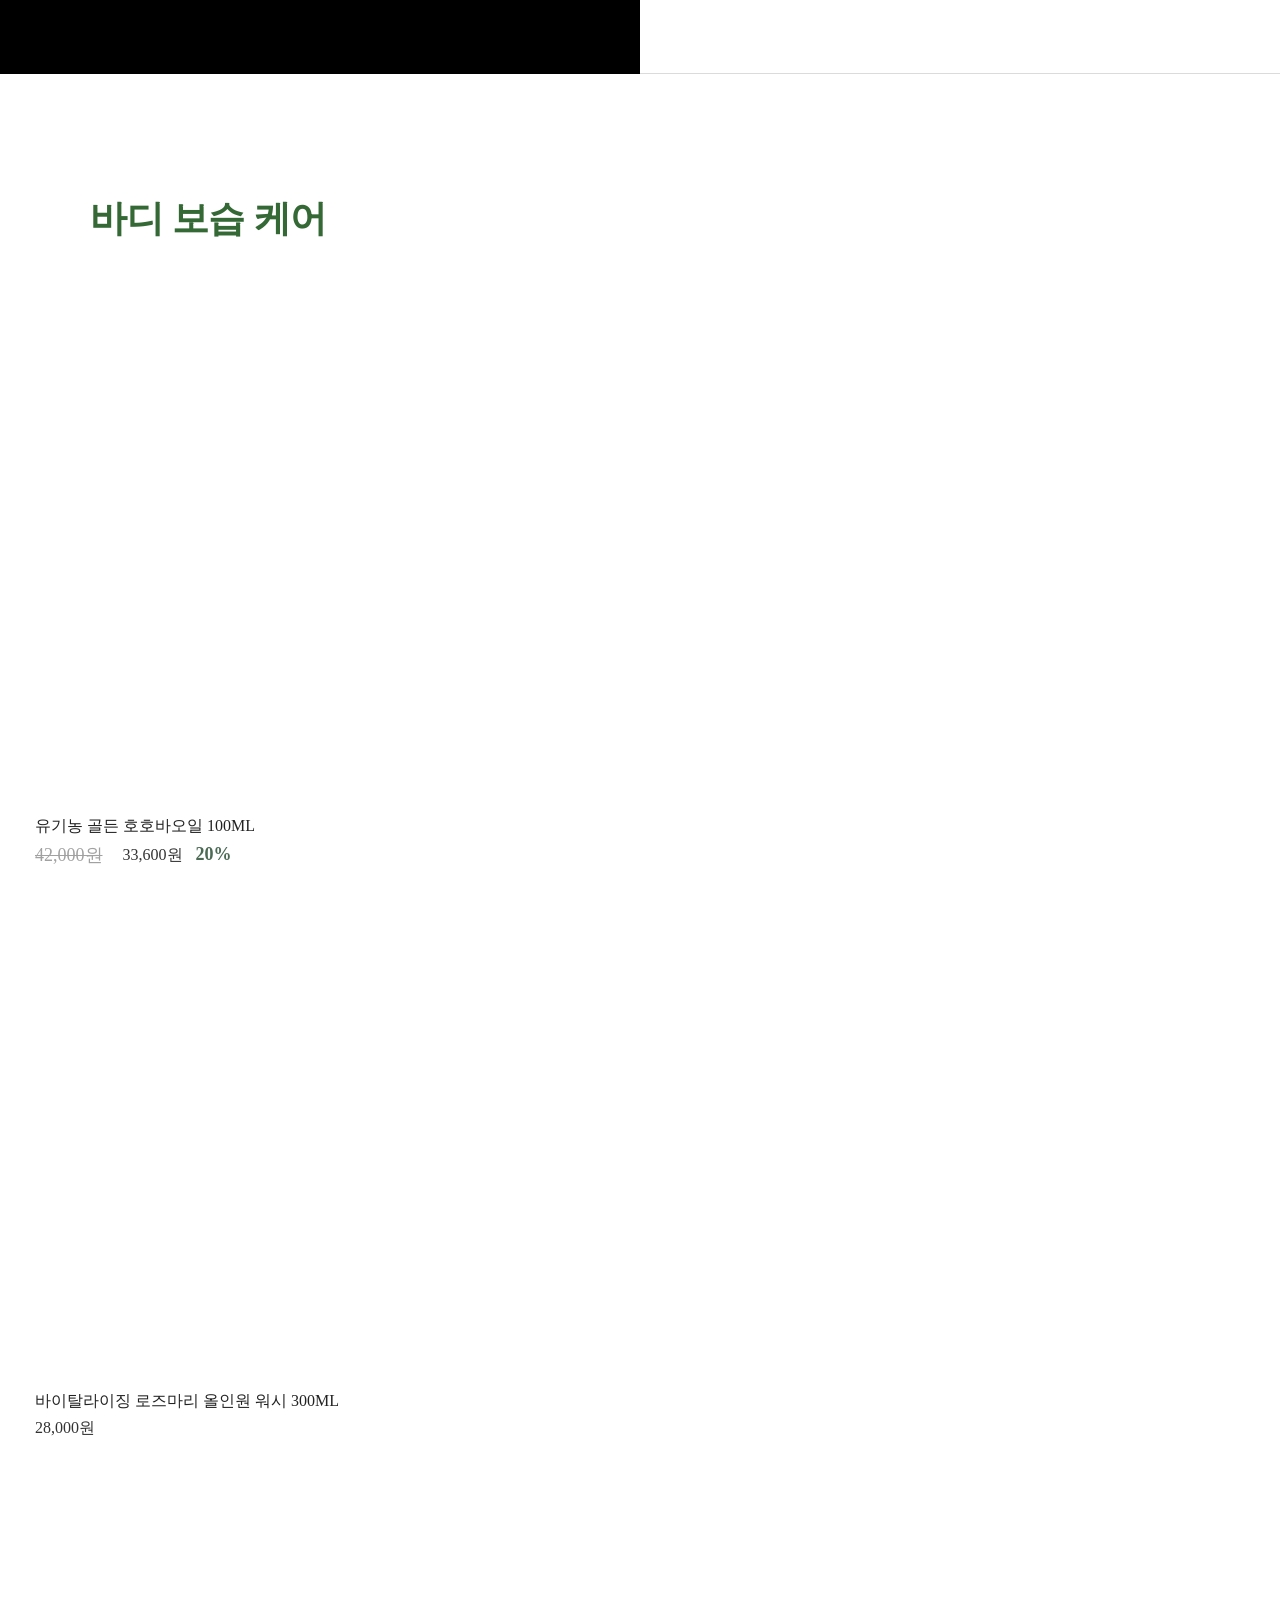
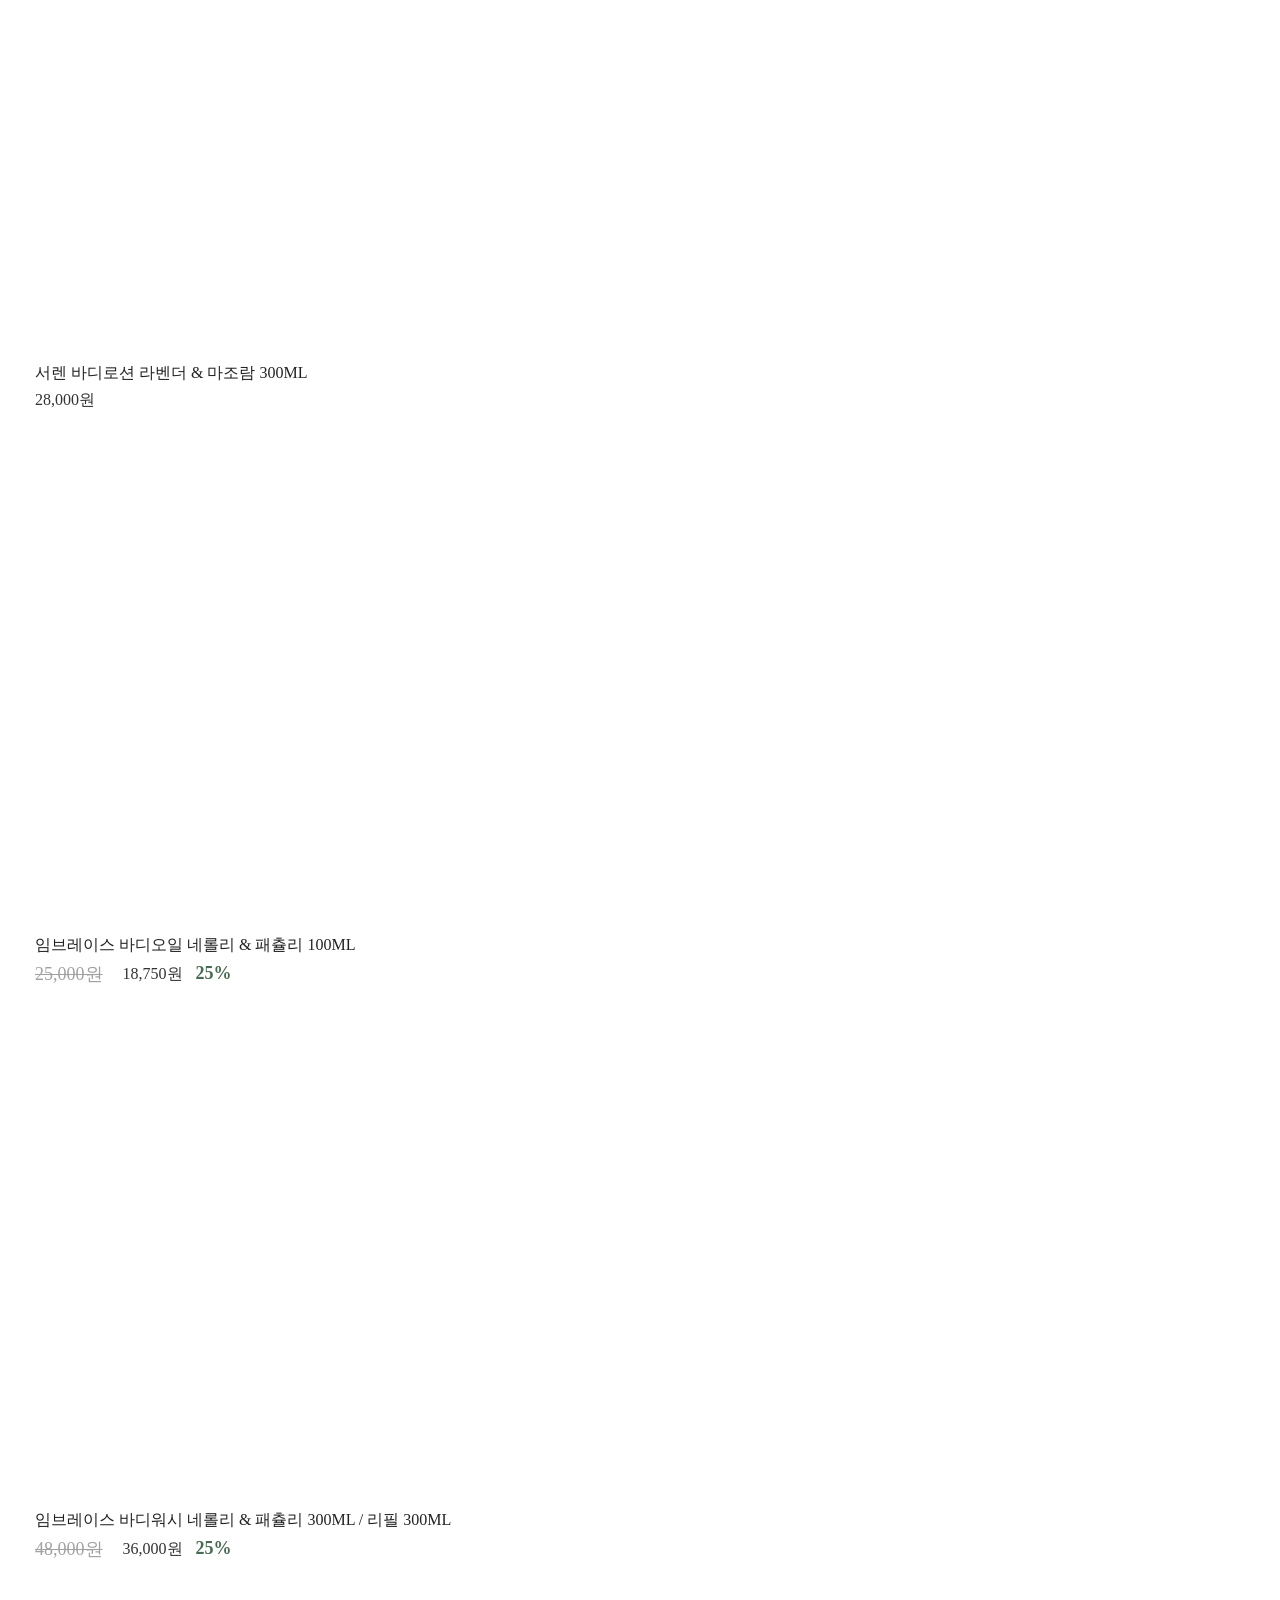
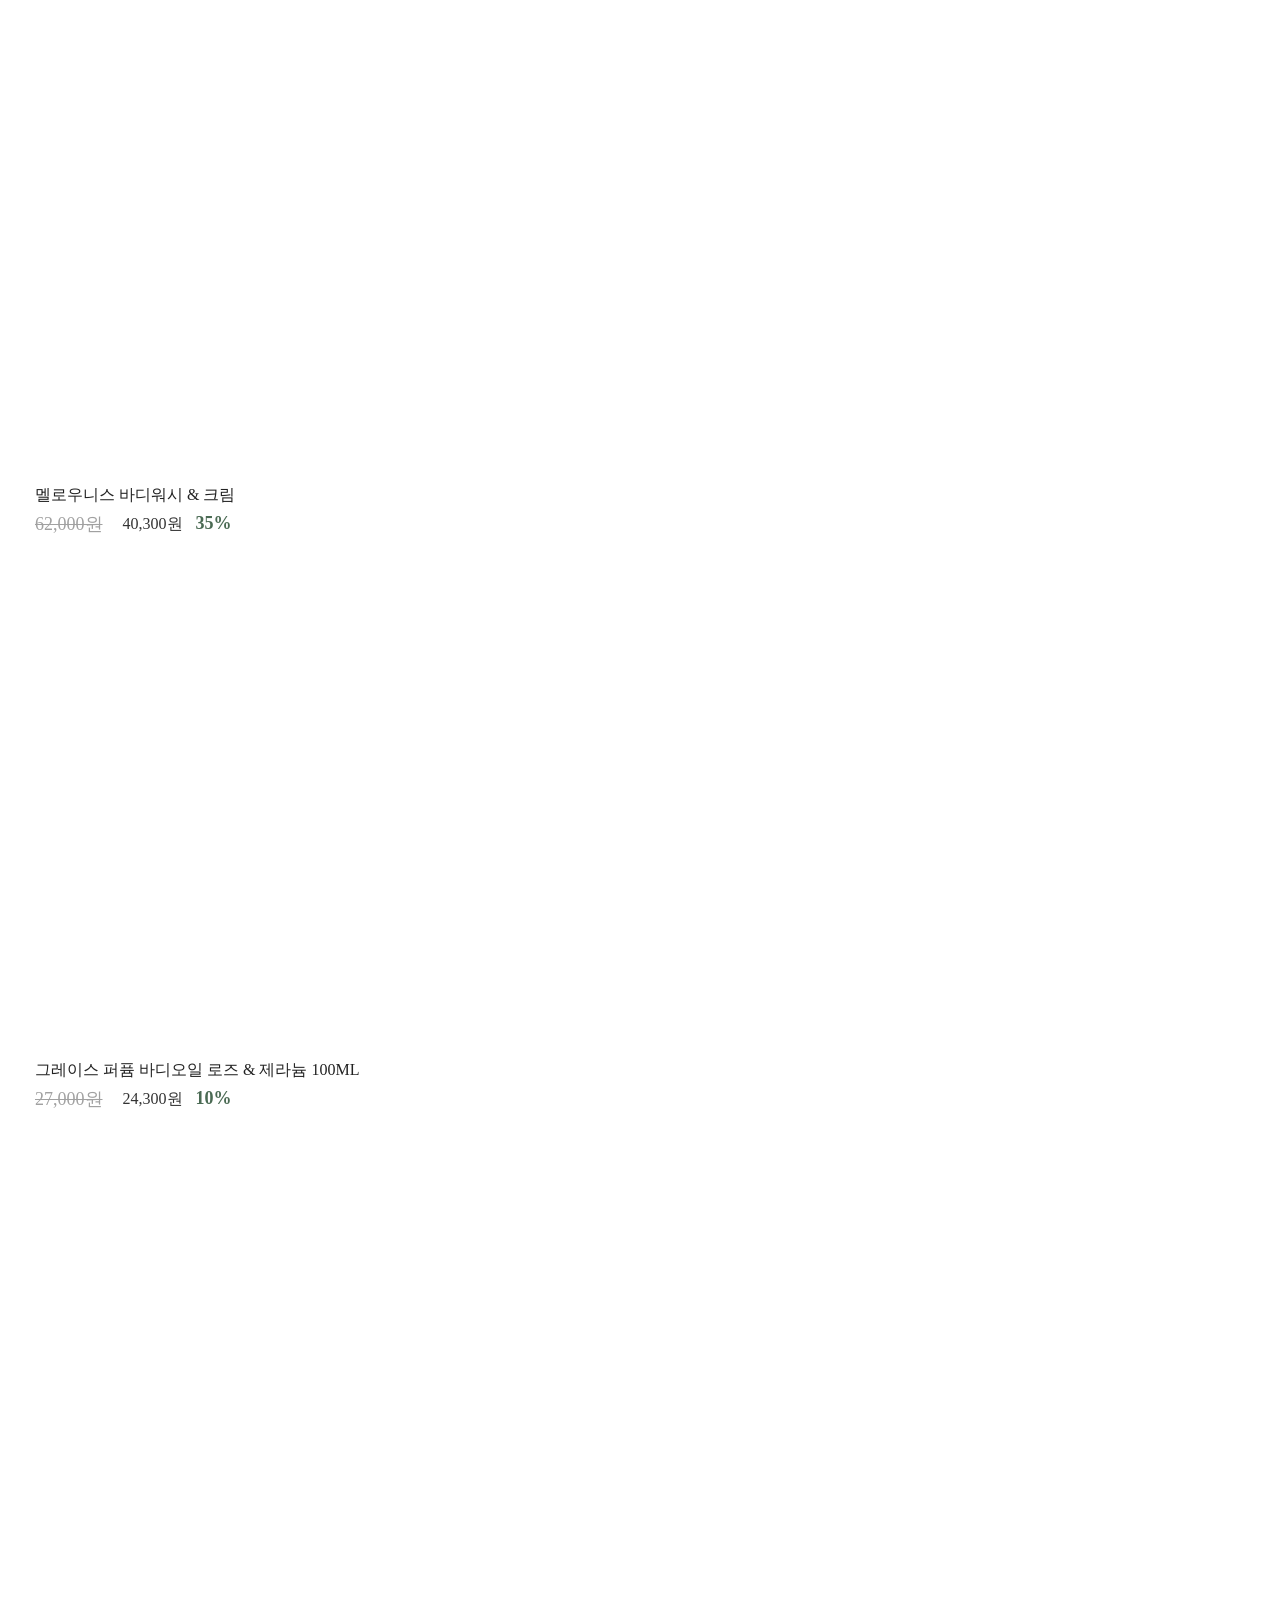
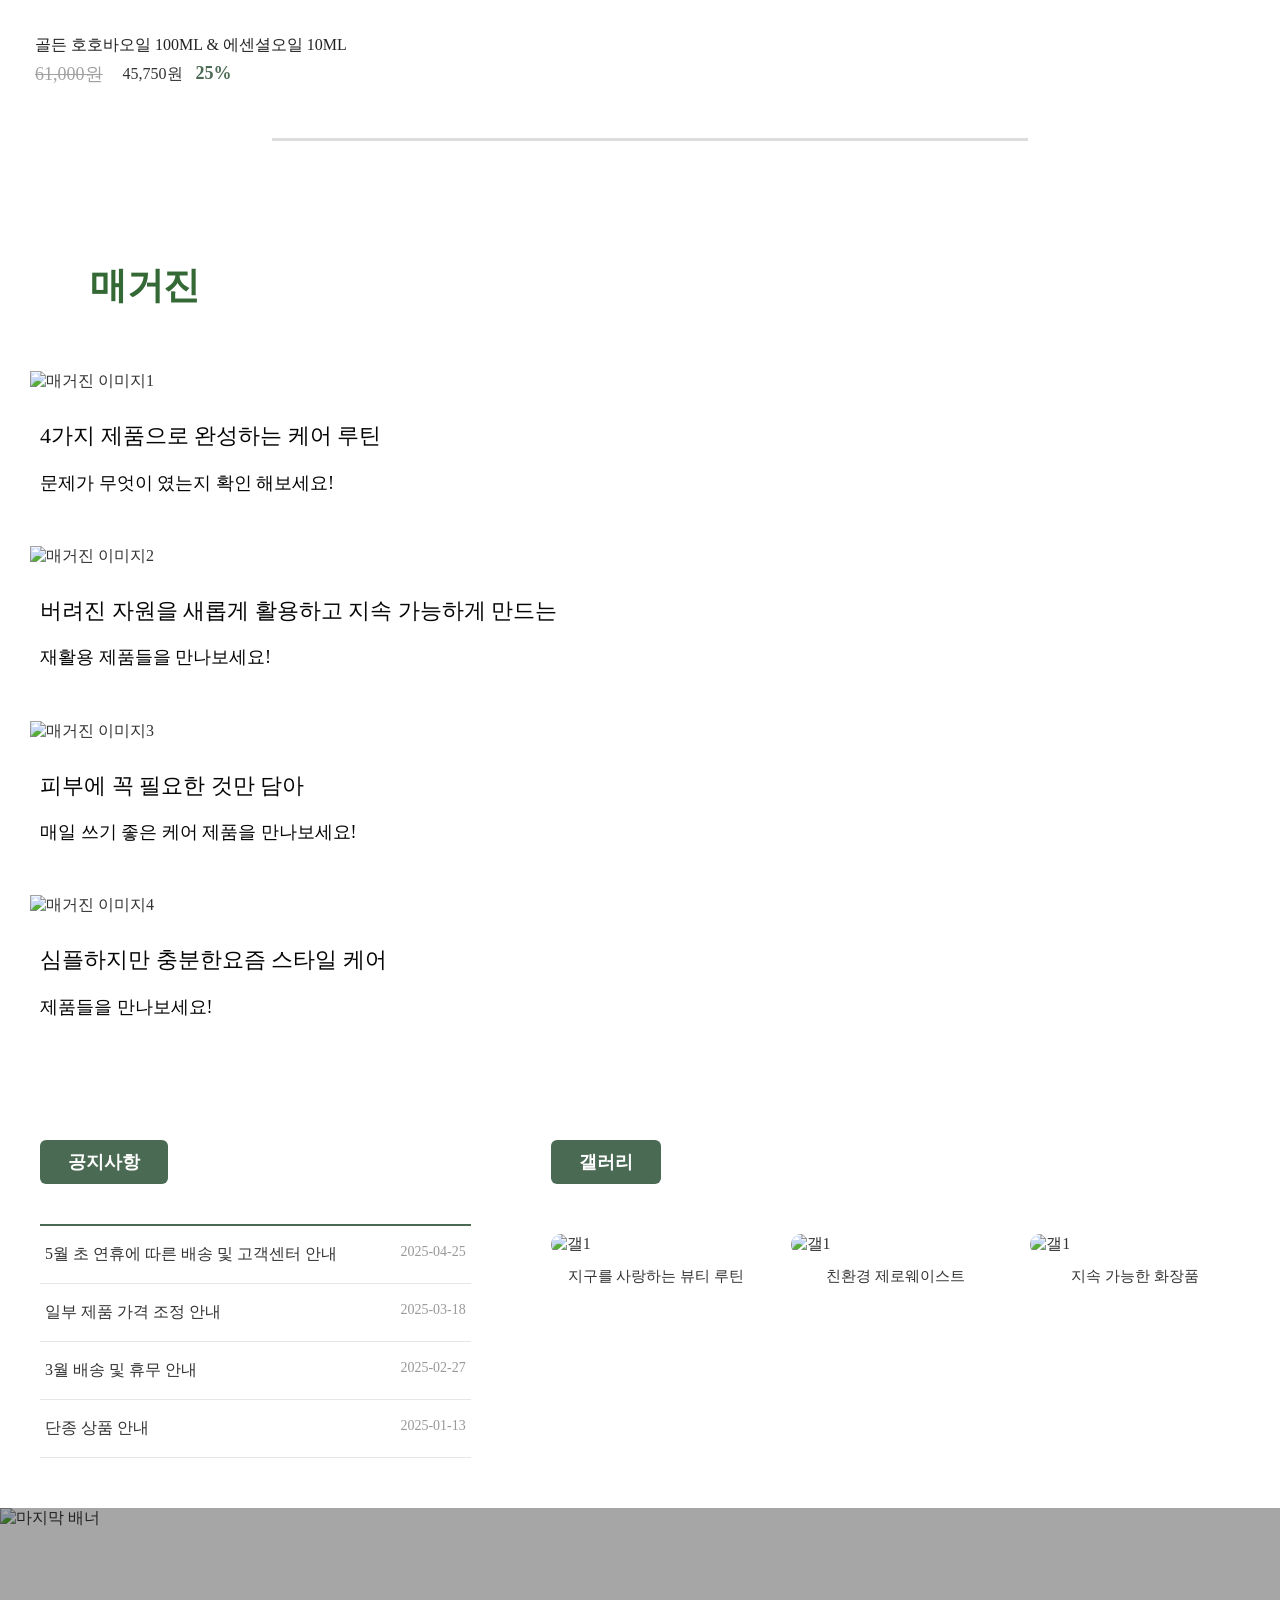
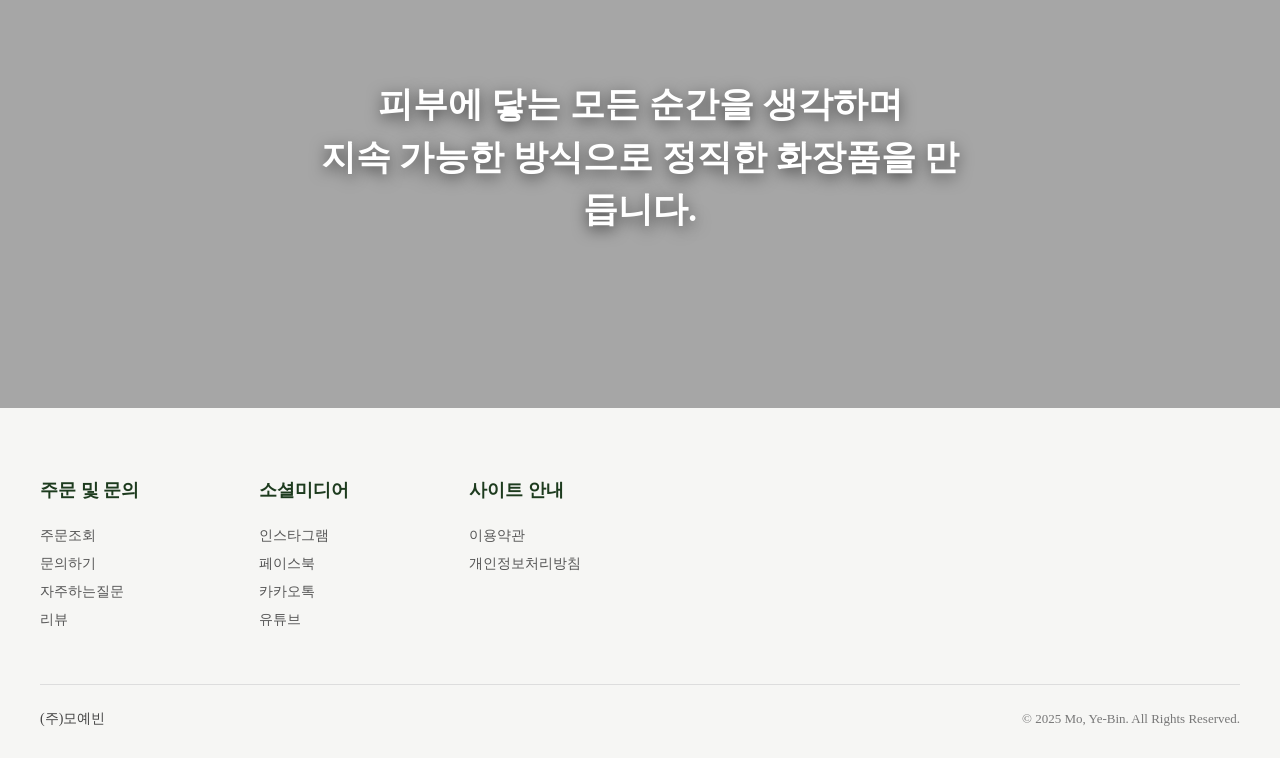
==== commit e7d60d47: "Add files via upload" ====
--- a/index.html
+++ b/index.html
@@ -5,7 +5,6 @@
     <meta charset="UTF-8">
     <meta name="viewport" content="width=device-width, initial-scale=1.0">
     <title>제로웨이스트</title>
-    <link rel="stylesheet" href="./css/common.css">
     <link rel="stylesheet" href="./css/index_style.css">
     <link rel="stylesheet" href="https://cdn.jsdelivr.net/npm/swiper@12/swiper-bundle.min.css" />
 </head>
@@ -13,7 +12,7 @@
 <body>
     <header>
         <div class="inner">
-            <h1><a href="#"><img src="./img/logo-w.png" alt="로고"></a></h1>
+            <h1><a href="#">AROMATICA</a></h1>
             <nav>
                 <ul>
                     <li>
@@ -64,7 +63,7 @@
         </div>
     </header>
 
-    <section class="slides inner">
+    <section class="slides">
         <ul>
             <li class="s1">
                 <a href="#">
@@ -712,60 +711,52 @@
         <div class="end_main">
             <img src="./img/endmain_img.png" alt="마지막 배너">
             <p>피부에 닿는 모든 순간을 생각하며 <br>
-                지속 가능한 방식으로 정직한 화장품을 만듭니다</p>
+                지속 가능한 방식으로 정직한 화장품을 만듭니다.</p>
         </div>
     </main>
 
     <footer>
-        <div class="ffooter">
-            <div class="f_menu">
-                <dl class="menu">
-                    <dt class="tit">주문 및 문의</dt>
-                    <dd class="list">
-                        <p>주문조회</p>
-                        <p>문의하기</p>
-                        <p>자주하는질문</p>
-                        <p>리뷰</p>
-                    </dd>
-                </dl>
-                <dl class="menu">
-                    <dt class="tit">소셜미디어</dt>
-                    <dd class="list">
-                        <p>인스타그램</p>
-                        <p>페이스북</p>
-                        <p>카카오톡</p>
-                        <p>유튜브</p>
-                    </dd>
-                </dl>
-                <dl class="menu">
-                    <dt class="tit">사이트안내</dt>
-                    <dd class="list">
-                        <p>이용약관</p>
-                        <p>개인정보처리방침</p>
-                    </dd>
-                </dl>
+
+        <div class="footer_inner">
+
+            <div class="footer_menu">
+
+                <div class="menu_box">
+                    <h4>주문 및 문의</h4>
+                    <p>주문조회</p>
+                    <p>문의하기</p>
+                    <p>자주하는질문</p>
+                    <p>리뷰</p>
+                </div>
+
+                <div class="menu_box">
+                    <h4>소셜미디어</h4>
+                    <p>인스타그램</p>
+                    <p>페이스북</p>
+                    <p>카카오톡</p>
+                    <p>유튜브</p>
+                </div>
+
+                <div class="menu_box">
+                    <h4>사이트 안내</h4>
+                    <p>이용약관</p>
+                    <p>개인정보처리방침</p>
+                </div>
+
             </div>
+
+            <div class="footer_bottom">
+
+                <p class="company">(주)모예빈</p>
+
+                <p class="copyright">
+                    © 2025 Mo, Ye-Bin. All Rights Reserved.
+                </p>
+
+            </div>
+
         </div>
 
-            <div class="footer_bottom">
-                <img src="./img/logo.png" alt="로고">
-                <div class="end">
-                    <p class="ju"> (주)모예빈</p>
-                    <p class="copy">© 2025 Mo, Ye-Bin. All Rights Reserved.</p>
-                </div>
-            </div>
-            <div id="popup">
-                <div class="popCon">
-                    <h2>5월 초 연휴에 따른 배송 및 고객센터 안내</h2>
-                    <p class="popTxt">
-                        5.1(목) - 5.6(화) 기간 동안 휴무이며 <br>
-                        문의하기 게시판 또는 채팅 상담에 문의 내용을 남겨주시면 <br>
-                        5.7(수)부터 순차적으로 안내를 도와드리겠습니다.
-                    </p>
-                    <p class="btn"><button>닫기</button></p>
-                </div>
-            </div>
-        </div>
     </footer>
 
     <script src="https://cdn.jsdelivr.net/npm/swiper@12/swiper-bundle.min.js"></script>
--- a/css/index_style.css
+++ b/css/index_style.css
@@ -1,52 +1,221 @@
-/* 메인 슬라이드 이미지 */
+@charset "UTF-8";
+* {margin: 0; padding: 0; box-sizing: border-box;}
+li {list-style: none;}
+a {color: inherit; text-decoration: none;}
+img {max-width: 100%; vertical-align: bottom;}
+button {cursor: pointer;}
+
+@font-face{
+    font-family: 'malgunbd.ttf';
+    src: url('../font/TTNormsPro-Black.ttf')format('truetype');
+}
+body {background-color: #fff; color: #333; font-family: 'TTNormsPro-Black.ttf';}
+
+.inner {width: 1200px; margin: auto; position: relative;}
+.inner h1 { width: 200px; height: 50px; color: ; }
+
+/* =========================
+   HEADER / NAVIGATION
+========================= */
+
+header{
+height:90px;
+background:#1D3B1E;
+}
+
+header .inner{
+margin:auto;
+display:flex;
+align-items:center;
+justify-content:space-between;
+height:100%;
+position:relative;
+}
+
+/* 로고 */
+
+header h1{
+font-size:28px;
+font-weight:700;
+letter-spacing:2px;
+color:#fff;
+}
+
+/* 메인 메뉴 */
+
+nav ul{
+display:flex;
+gap:45px;
+}
+
+nav ul li{
+position:relative;
+}
+
+nav ul li a{
+color:#fff;
+font-size:15px;
+font-weight:500;
+padding:10px 0;
+display:block;
+transition:0.3s;
+}
+
+/* hover 효과 */
+
+nav ul li a:hover{
+color: rgb(255, 136, 56); 
+}
+
+/* 밑줄 애니메이션 */
+
+nav ul li a::after{
+content:"";
+display:block;
+width:0;
+height:2px;
+background:rgb(255, 136, 56); 
+transition:0.3s;
+margin-top:5px;
+}
+
+nav ul li a:hover::after{
+width:100%;
+}
+
+/* =========================
+   SUB MENU DESIGN
+========================= */
+
+nav ul li{
+position:relative;
+}
+
+/* 서브메뉴 박스 */
+
+.sub{
+position:absolute;
+top:45px;
+left:50%;
+transform:translateX(-50%);
+
+background:#fff;
+border-radius:8px;
+box-shadow:0 10px 30px rgba(0,0,0,0.1);
+
+padding:15px 0;
+display:none;
+z-index:100;
+}
+
+/* 메뉴 크기 */
+
+.sub li a{
+display:block;
+width:170px;
+
+padding:10px 20px;
+
+font-size:14px;
+color:#333;
+
+transition:all 0.25s;
+}
+
+/* hover 효과 */
+
+.sub li a:hover{
+background:#f5f5f5;
+color:#1D3B1E;
+
+padding-left:25px;
+}
+
+/* 화살표 표시 */
+
+.sub::before{
+content:"";
+position:absolute;
+
+top:-8px;
+left:50%;
+
+transform:translateX(-50%);
+
+border-left:8px solid transparent;
+border-right:8px solid transparent;
+border-bottom:8px solid #fff;
+}
+
 .slides {
-    height: 800px;
     width: 100%;
+    height: 600px;
     overflow: hidden;
+    position: relative;
 }
 
 .slides ul {
+    display: flex;
+    width: 300%;
     position: absolute;
-    width: 5760px;
-    display: flex;
+    left: 0;
+    top: 0;
 }
 
 .slides ul li {
-    height: 800px;
-    width: 1920px;
-    background: center / cover;
-}
-
-.slides ul li.s1 {
+    width: 33.333%;
+    height: 600px;
+    background-size: 100%;
+    background-position: center;
+    background-repeat: no-repeat;
+    position: relative;
+}
+
+.slides ul li::before {
+    content: "";
+    position: absolute;
+    left: 0;
+    top: 0;
+    width: 100%;
+    height: 100%;
+    background: rgba(0, 0, 0, 0.25);
+    /* 숫자 높이면 더 어두워짐 */
+}
+
+/* 배경 */
+
+.s1 {
     background-image: url('../img/slide1.jpg');
 }
 
-.slides ul li.s2 {
+.s2 {
     background-image: url('../img/slide2.jpg');
 }
 
-.slides ul li.s3 {
+.s3 {
     background-image: url('../img/slide3.jpg');
 }
 
+/* 텍스트 */
+
 .slides ul li a {
-    text-shadow: 1px 1px 10px rgb(222, 255, 234);
-    text-align: center;
-    position: relative;
-    top: 30%;
-    font-weight: bold;
+    position: absolute;
+    top: 45%;
+    left: 8%;
+    transform: translateY(-50%);
 }
 
 .slides h2 {
-    padding: 70px 0 0 50px;
-    font-size: 45px;
-    color: #1D3B1E
+    font-size: 36px;
+    color: #fff;
+    margin-bottom: 15px;
+    text-shadow: 0 3px 10px rgba(0, 0, 0, 0.6);
 }
 
 .slides p {
-    padding: 10px 0 0 50px;
-    font-size: 30px;
-    color: #333;
+    font-size: 18px;
+    color: #fff;
+    text-shadow: 0 2px 6px rgba(0, 0, 0, 0.5);
 }
 
 /* 메인 베스트 이미지 슬라이드 */
@@ -97,212 +266,141 @@
 
 
 .btimg1 {
-    width: 462px;
-    height: 614px;
     background-image: url(../img/i_bestimg1.jpg);
+}
+
+.btimg1:hover {
+    background-image: url(../img/i_bestimg1-2.jpg);
+}
+
+.btimg2 {
+    background-image: url(../img/i_bestimg2.jpg);
+}
+
+.btimg2:hover {
+    background-image: url(../img/i_bestimg2-2.jpg);
+}
+
+.btimg3 {
+    background-image: url(../img/i_bestimg3.jpg);
+}
+
+.btimg3:hover {
+    background-image: url(../img/i_bestimg3-2.jpg);
+}
+
+.btimg4 {
+    background-image: url(../img/i_bestimg4.jpg);
+}
+
+.btimg4:hover {
+    background-image: url(../img/i_bestimg4-2.jpg);
+}
+
+.btimg5 {
+    background-image: url(../img/i_bestimg5.jpg);
+}
+
+.btimg5:hover {
+    background-image: url(../img/i_bestimg5-2.jpg);
+}
+
+.btimg6 {
+    background-image: url(../img/i_bestimg6.jpg);
+}
+
+.btimg6:hover {
+    background-image: url(../img/i_bestimg6-2.jpg);
+}
+
+.btimg7 {
+    background-image: url(../img/i_bestimg7.jpg);
+}
+
+.btimg7:hover {
+    background-image: url(../img/i_bestimg7-2.jpg);
+}
+
+.btimg8 {
+    background-image: url(../img/i_bestimg8.jpg);
+}
+
+.btimg8:hover {
+    background-image: url(../img/i_bestimg8-2.jpg);
+}
+
+
+/* 상품 카드 */
+
+.slide-box1{
+width:100%;
+max-width:700px;
+}
+
+/* 상품 이미지 */
+
+.btimg1,
+.btimg2,
+.btimg3,
+.btimg4,
+.btimg5,
+.btimg6,
+.btimg7,
+.btimg8{
+
+    width: 100%;
+    height: 500px;
     background-size: cover;
-    background-repeat: no-repeat;
-    background-position: center center;
-}
-
-.btimg1:hover {
-    width: 462px;
-    height: 614px;
-    background-image: url(../img/i_bestimg1-2.jpg);
-    background-size: cover;
-    background-repeat: no-repeat;
-    background-position: center center;
-}
-
-.btimg2 {
-    width: 462px;
-    height: 614px;
-    background-image: url(../img/i_bestimg2.jpg);
-    background-size: cover;
-    background-repeat: no-repeat;
-    background-position: center center;
-}
-
-.btimg2:hover {
-    width: 462px;
-    height: 614px;
-    background-image: url(../img/i_bestimg2-2.jpg);
-    background-size: cover;
-    background-repeat: no-repeat;
-    background-position: center center;
-}
-
-.btimg3 {
-    width: 462px;
-    height: 614px;
-    background-image: url(../img/i_bestimg3.jpg);
-    background-size: cover;
-    background-repeat: no-repeat;
-    background-position: center center;
-}
-
-.btimg3:hover {
-    width: 462px;
-    height: 614px;
-    background-image: url(../img/i_bestimg3-2.jpg);
-    background-size: cover;
-    background-repeat: no-repeat;
-    background-position: center center;
-}
-
-.btimg4 {
-    width: 462px;
-    height: 614px;
-    background-image: url(../img/i_bestimg4.jpg);
-    background-size: cover;
-    background-repeat: no-repeat;
-    background-position: center center;
-}
-
-.btimg4:hover {
-    width: 462px;
-    height: 614px;
-    background-image: url(../img/i_bestimg4-2.jpg);
-    background-size: cover;
-    background-repeat: no-repeat;
-    background-position: center center;
-}
-
-.btimg5 {
-    width: 462px;
-    height: 614px;
-    background-image: url(../img/i_bestimg5.jpg);
-    background-size: cover;
-    background-repeat: no-repeat;
-    background-position: center center;
-}
-
-.btimg5:hover {
-    width: 462px;
-    height: 614px;
-    background-image: url(../img/i_bestimg5-2.jpg);
-    background-size: cover;
-    background-repeat: no-repeat;
-    background-position: center center;
-}
-
-.btimg6 {
-    width: 462px;
-    height: 614px;
-    background-image: url(../img/i_bestimg6.jpg);
-    background-size: cover;
-    background-repeat: no-repeat;
-    background-position: center center;
-}
-
-.btimg6:hover {
-    width: 462px;
-    height: 614px;
-    background-image: url(../img/i_bestimg6-2.jpg);
-    background-size: cover;
-    background-repeat: no-repeat;
-    background-position: center center;
-}
-
-.btimg7 {
-    width: 462px;
-    height: 614px;
-    background-image: url(../img/i_bestimg7.jpg);
-    background-size: cover;
-    background-repeat: no-repeat;
-    background-position: center center;
-}
-
-.btimg7:hover {
-    width: 462px;
-    height: 614px;
-    background-image: url(../img/i_bestimg7-2.jpg);
-    background-size: cover;
-    background-repeat: no-repeat;
-    background-position: center center;
-}
-
-.btimg8 {
-    width: 462px;
-    height: 614px;
-    background-image: url(../img/i_bestimg8.jpg);
-    background-size: cover;
-    background-repeat: no-repeat;
-    background-position: center center;
-}
-
-.btimg8:hover {
-    width: 462px;
-    height: 614px;
-    background-image: url(../img/i_bestimg8-2.jpg);
-    background-size: cover;
-    background-repeat: no-repeat;
-    background-position: center center;
-}
+    background-position: center;
+}
+
+
+/* 상품 텍스트 */
 
 .description{
-    padding: 10px;
-    margin-top: 20px;
-}
-.description .B_price {
-    margin-top: 5px;
-    display: flex;
-    align-items: baseline;
-    font-size: 16px;
-}
-
-.description .Abtxt>a {
-    font-size: 16px;
-    font-weight: 500;
-    color: #161616;
-}
-
-.price_txt {
-    margin-right: 12px;
-    font-size: 18px;
-    font-weight: 600;
-    color: #a1a1a1;
-    text-decoration: line-through;
-}
-
-.sale_price_txt{
-    display: inline-block;
-    font-size: 24px;
-    font-weight: 600;
-    line-height: 1;
-}
-
-.sale_price_txt span {
-    color: #4a6a53;
-}
-
-.mySwiperA{
-    width: 100%;
-    overflow: hidden;
-    padding: 20px 0 0 20px;
-    margin: 0 auto;
-    box-sizing: border-box;
-    transform: translate3d(0px, 0px, 0px);
-    transition-duration: 0ms;
-    transition-delay: 0ms;
-}
-
-.mySwiperA .swiper-wrapper {
-    margin-bottom: 150px;
-}
-
-
-.swiper-scrollbar1 {
-    position: relative;
-    width: 1000px;
-    height: 3px;
-    background: #c7c8c3;
-    margin: auto;
-}
-
-
-
-
+padding:12px 5px;
+}
+
+.description .Abtxt a{
+font-size:16px;
+font-weight:500;
+color:#222;
+}
+
+.description .B_price{
+margin-top:6px;
+display:flex;
+align-items:center;
+gap:8px;
+}
+
+.price_txt{
+font-size:15px;
+color:#999;
+text-decoration:line-through;
+}
+
+.sale_price_txt span{
+font-size:18px;
+font-weight:600;
+color:#4a6a53;
+}
+
+/* 스크롤바 */
+
+.swiper-scrollbar1{
+width:60%;
+height:3px;
+background:#ddd;
+margin:40px auto 0;
+}
+
+.swiper-scrollbar3{
+width:60%;
+height:3px;
+background:#ddd;
+margin:40px auto 0;
+}
 
 /* 비디오 왼 */
 .m_bbg {
@@ -313,16 +411,12 @@
 .split_wrap {
     display: flex;
     gap: 0;
-    height: 90vh;
-    max-height: 90vh;
     margin-top: 120px;
-    background: transparent;
-}
-
-.split_left {
+}
+
+.split_left,
+.split-right {
     width: 50%;
-    height: 100%;
-
 }
 
 .media-box {
@@ -345,24 +439,7 @@
     transform: translate(-50%, -50%) scale(1.62);
 }
 
-.split_wrap {
-    display: flex;
-    gap: 0;
-    height: 90vh;
-    max-height: 90vh;
-    margin-top: 150px;
-    background: transparent;
-}
-
-
 /* 비디오 오 */
-.split-right {
-    width: 50%;
-    height: 100%;
-    position: relative;
-    background: transparent;
-    overflow: hidden;
-}
 
 .most_item_list {
     width: 100%;
@@ -392,7 +469,7 @@
 }
 
 
-.mySwiperB{
+.mySwiperB {
     width: 100%;
     overflow: hidden;
     margin: 0 auto;
@@ -400,7 +477,7 @@
     transform: translate3d(0px, 0px, 0px);
     transition-duration: 0ms;
     transition-delay: 0ms;
-} 
+}
 
 .mySwiperB .swiper-wrapper {
     margin-bottom: 150px;
@@ -425,6 +502,7 @@
     height: 400px;
     text-align: center;
 }
+
 .prdimg2 img {
     left: 35%;
     top: 0;
@@ -457,8 +535,7 @@
 .sale_price_txt>span {
     display: inline-block;
     margin-left: 13px;
-    font-size: 24px 
-    font-weight: 600;
+    font-size: 24px font-weight: 600;
     color: #4a6a53;
     line-height: 1;
 }
@@ -466,7 +543,7 @@
 
 
 /* 바디 보습 케어  */
-.mySwiperC{
+.mySwiperC {
     width: 100%;
     overflow: hidden;
     padding: 20px 0 0 20px;
@@ -478,168 +555,92 @@
 }
 
 .mySwiperC .swiper-wrapper {
-    margin-bottom: 110px;
     padding: 10px 0 0 10px;
 }
 
 
-.swiper-scrollbar3 {
-    position: relative;
-    width: 1000px;
-    height: 3px;
-    background: #c7c8c3;
-    margin: auto;
-}
-
-
 
 
 .bdimg1 {
-    width: 462px;
-    height: 614px;
     background-image: url(../img/i_bodyimg1.jpg);
+}
+
+.bdimg1:hover {
+    background-image: url(../img/i_bodyimg1-2.jpg);
+}
+
+.bdimg2 {
+    background-image: url(../img/i_bodyimg2.jpg);
+}
+
+.bdimg2:hover {
+    background-image: url(../img/i_bodyimg2-2.jpg);
+}
+
+.bdimg3 {
+    background-image: url(../img/i_bodyimg3.jpg);
+}
+
+.bdimg3:hover {
+    background-image: url(../img/i_bodyimg3-2.jpg);
+}
+
+.bdimg4 {
+    background-image: url(../img/i_bodyimg4.jpg);
+}
+
+.bdimg4:hover {
+    background-image: url(../img/i_bodyimg4-2.jpg);
+}
+
+.bdimg5 {
+    background-image: url(../img/i_bodyimg5.jpg);
+}
+
+.bdimg5:hover {
+    background-image: url(../img/i_bodyimg5-2.jpg);
+}
+
+.bdimg6 {
+    background-image: url(../img/i_bodyimg6.jpg);
+}
+
+.bdimg6:hover {
+    background-image: url(../img/i_bodyimg6-2.jpg);
+}
+
+.bdimg7 {
+    background-image: url(../img/i_bodyimg7.jpg);
+}
+
+.bdimg7:hover {
+    background-image: url(../img/i_bodyimg7-2.jpg);
+}
+
+.bdimg8 {
+    background-image: url(../img/i_bodyimg8.jpg);
+}
+
+.bdimg8:hover {
+    background-image: url(../img/i_bodyimg8-2.jpg);
+}
+
+.bdimg1,
+.bdimg2,
+.bdimg3,
+.bdimg4,
+.bdimg5,
+.bdimg6,
+.bdimg7,
+.bdimg8 {
+    width: 100%;
+    height: 500px;
     background-size: cover;
-    background-repeat: no-repeat;
-    background-position: center center;
-}
-
-.bdimg1:hover {
-    width: 462px;
-    height: 614px;
-    background-image: url(../img/i_bodyimg1-2.jpg);
-    background-size: cover;
-    background-repeat: no-repeat;
-    background-position: center center;
-}
-
-.bdimg2 {
-    width: 462px;
-    height: 614px;
-    background-image: url(../img/i_bodyimg2.jpg);
-    background-size: cover;
-    background-repeat: no-repeat;
-    background-position: center center;
-}
-
-.bdimg2:hover {
-    width: 462px;
-    height: 614px;
-    background-image: url(../img/i_bodyimg2-2.jpg);
-    background-size: cover;
-    background-repeat: no-repeat;
-    background-position: center center;
-}
-
-.bdimg3 {
-    width: 462px;
-    height: 614px;
-    background-image: url(../img/i_bodyimg3.jpg);
-    background-size: cover;
-    background-repeat: no-repeat;
-    background-position: center center;
-}
-
-.bdimg3:hover {
-    width: 462px;
-    height: 614px;
-    background-image: url(../img/i_bodyimg3-2.jpg);
-    background-size: cover;
-    background-repeat: no-repeat;
-    background-position: center center;
-}
-
-.bdimg4 {
-    width: 462px;
-    height: 614px;
-    background-image: url(../img/i_bodyimg4.jpg);
-    background-size: cover;
-    background-repeat: no-repeat;
-    background-position: center center;
-}
-
-.bdimg4:hover {
-    width: 462px;
-    height: 614px;
-    background-image: url(../img/i_bodyimg4-2.jpg);
-    background-size: cover;
-    background-repeat: no-repeat;
-    background-position: center center;
-}
-
-.bdimg5 {
-    width: 462px;
-    height: 614px;
-    background-image: url(../img/i_bodyimg5.jpg);
-    background-size: cover;
-    background-repeat: no-repeat;
-    background-position: center center;
-}
-
-.bdimg5:hover {
-    width: 462px;
-    height: 614px;
-    background-image: url(../img/i_bodyimg5-2.jpg);
-    background-size: cover;
-    background-repeat: no-repeat;
-    background-position: center center;
-}
-
-.bdimg6 {
-    width: 462px;
-    height: 614px;
-    background-image: url(../img/i_bodyimg6.jpg);
-    background-size: cover;
-    background-repeat: no-repeat;
-    background-position: center center;
-}
-
-.bdimg6:hover {
-    width: 462px;
-    height: 614px;
-    background-image: url(../img/i_bodyimg6-2.jpg);
-    background-size: cover;
-    background-repeat: no-repeat;
-    background-position: center center;
-}
-
-.bdimg7 {
-    width: 462px;
-    height: 614px;
-    background-image: url(../img/i_bodyimg7.jpg);
-    background-size: cover;
-    background-repeat: no-repeat;
-    background-position: center center;
-}
-
-.bdimg7:hover {
-    width: 462px;
-    height: 614px;
-    background-image: url(../img/i_bodyimg7-2.jpg);
-    background-size: cover;
-    background-repeat: no-repeat;
-    background-position: center center;
-}
-
-.bdimg8 {
-    width: 462px;
-    height: 614px;
-    background-image: url(../img/i_bodyimg8.jpg);
-    background-size: cover;
-    background-repeat: no-repeat;
-    background-position: center center;
-}
-
-.bdimg8:hover {
-    width: 462px;
-    height: 614px;
-    background-image: url(../img/i_bodyimg8-2.jpg);
-    background-size: cover;
-    background-repeat: no-repeat;
-    background-position: center center;
+    background-position: center;
 }
 
 /* 매거진 */
-.mySwiperD{
+.mySwiperD {
     width: 100%;
     overflow: hidden;
     padding: 20px 0 0 20px;
@@ -651,7 +652,7 @@
 }
 
 .mySwiperD .swiper-wrapper {
-    margin-bottom: 100px;
+    margin-bottom: 50px;
     padding: 10px 0 0 10px;
 }
 
@@ -664,7 +665,7 @@
     padding-right: 10px;
 }
 
-.magazineTxt .mptxt1{
+.magazineTxt .mptxt1 {
     display: block;
     margin-top: 30px;
     font-size: 22px;
@@ -672,7 +673,8 @@
     color: #050505;
     line-height: 1.3;
 }
-.magazineTxt .mptxt2{
+
+.magazineTxt .mptxt2 {
     display: block;
     margin-top: 20px;
     font-size: 18px;
@@ -680,74 +682,97 @@
     line-height: 1.4;
 }
 
-.magazineTxt{
+.magazineTxt {
     padding-bottom: 50px;
     padding-left: 10px;
 }
 
 
-
-
-
-/* con */
-.content {
-    display: flex;
-    gap: 50px;
-    padding: 0 0 150px 50px;
-
-    h2 {
-        width: 150px;
-        background: #4a6a53;
-        color: #fff;
-        line-height: 2;
-        font-size: 18px;
-        text-align: center;
-    }
-
-    ul {
-        border-top: 3px solid #4a6a53;
-        padding-top: 20px;
-    }
-}
-
-.content>* {
-    flex: 1;
-}
-
-.notice {
-    li {
-        display: flex;
-        justify-content: space-between;
-        line-height: 40px;
-        border-bottom: 1px solid #d6d6d6;
-    }
-
-    span {
-        color: #999;
-    }
-}
-
-.gallery {
-    ul {
-        display: flex;
-        gap: 20px;
-        justify-content: center;
-    }
-
-    img {
-        width: 300px;
-        height: 140px;
-        object-fit: cover;
-    }
-
-    p {
-        text-align: center;
-        margin-top: 5px;
-    }
-}
-
-.gallery img:hover {
-    opacity: 0.7;
+/* 공지 + 갤러리 전체 */
+
+.content{
+width:1200px;
+margin: 20px auto;
+display:grid;
+grid-template-columns: 1fr 1.6fr;
+gap:80px;
+margin-bottom: 50px;
+}
+
+
+/* 공지사항 */
+
+.notice h2{
+display:inline-block;
+background:#4a6a53;
+color:#fff;
+padding:10px 28px;
+border-radius:6px;
+font-size:18px;
+margin-bottom:30px;
+}
+
+.notice ul{
+border-top:2px solid #4a6a53;
+margin-top:10px;
+}
+
+.notice li{
+display:flex;
+justify-content:space-between;
+padding:18px 5px;
+border-bottom:1px solid #e6e6e6;
+font-size:16px;
+transition:0.3s;
+}
+
+.notice li:hover{
+padding-left:10px;
+color:#4a6a53;
+}
+
+.notice span{
+color:#999;
+font-size:14px;
+}
+
+
+/* 갤러리 */
+
+.gallery h2{
+display:inline-block;
+background:#4a6a53;
+color:#fff;
+padding:10px 28px;
+border-radius:6px;
+font-size:18px;
+margin-bottom:30px;
+}
+
+.gallery ul{
+display:grid;
+grid-template-columns:repeat(3,1fr);
+gap:30px;
+margin-top:20px;
+}
+
+.gallery img{
+width:100%;
+height:200px;
+object-fit:cover;
+border-radius:10px;
+transition:0.4s;
+}
+
+.gallery img:hover{
+transform:scale(1.05);
+}
+
+.gallery p{
+margin-top:12px;
+font-size:15px;
+text-align:center;
+color:#333;
 }
 
 /* 공지사항 팝업 */
@@ -795,92 +820,790 @@
 
 /* 마지막 메인 배너 */
 .end_main{
-    position: relative;
-    width: 100%;
-    text-align: center;
-}
+position:relative;
+width:100%;
+height:500px;
+overflow:hidden;
+}
+
 .end_main img{
-    width: 100%; height: 600px;
-    background-size: cover;
+width:100%;
+height:100%;
+object-fit:cover;
+}
+
+.end_main::before{
+content:"";
+position:absolute;
+left:0;
+top:0;
+width:100%;
+height:100%;
+background:rgba(0,0,0,0.35);
 }
 
 .end_main p{
-    position: absolute;
-    left: 30%; top: 40%;
-    font-size: 40px;
-    font-weight: 700;
-    color: #fbfbfb;
-    line-height: 1.3;
-    display: block;
-    text-shadow: 1px 10px 10px rgb(0, 0, 0);
-    
-}
-
-
-/* 푸터 */
+position:absolute;
+top:50%;
+left:50%;
+transform:translate(-50%,-50%);
+text-align:center;
+
+font-size:35px;
+font-weight:600;
+line-height:1.5;
+
+color:#fff;
+max-width:900px;
+
+text-shadow:0 4px 15px rgba(0,0,0,0.6);
+}
+
+footer {
+    background: #f6f6f4;
+    padding: 70px 0 30px;
+}
+
+.footer_inner {
+    width: 1200px;
+    margin: auto;
+}
+
+/* 메뉴 */
+
+.footer_menu {
+    display: flex;
+    gap: 120px;
+    margin-bottom: 50px;
+}
+
+.menu_box h4 {
+    font-size: 18px;
+    color: #1D3B1E;
+    margin-bottom: 20px;
+    font-weight: 600;
+}
+
+.menu_box p {
+    font-size: 14px;
+    color: #555;
+    line-height: 2;
+    cursor: pointer;
+    transition: 0.3s;
+}
+
+.menu_box p:hover {
+    color: #1D3B1E;
+}
+
+/* 하단 */
+
+.footer_bottom {
+    display: flex;
+    justify-content: space-between;
+    align-items: center;
+    border-top: 1px solid #ddd;
+    padding-top: 25px;
+}
+
+.company {
+    font-size: 14px;
+    color: #444;
+}
+
+.copyright {
+    font-size: 13px;
+    color: #777;
+}
+
+
+@media (max-width:1024px){
+
+.sub{
+width:140px;
+padding:10px 0;
+}
+
+.sub li a{
+width:140px;
+font-size:13px;
+padding:8px 15px;
+}
+
+.inner{
+width:90%;
+}
+
+nav ul{
+gap:25px;
+}
+
+/* swiper */
+
+.btimg1,
+.btimg2,
+.btimg3,
+.btimg4,
+.btimg5,
+.btimg6,
+.btimg7,
+.btimg8{
+width:100%;
+aspect-ratio:3/4;
+background-size:cover;
+background-position:center;
+}
+
+/* 바디 보습 */
+
+.bdimg1,
+.bdimg2,
+.bdimg3,
+.bdimg4,
+.bdimg5,
+.bdimg6,
+.bdimg7,
+.bdimg8{
+width:100%;
+aspect-ratio:3/4;
+background-size:cover;
+background-position:center;
+}
+
+.mySwiperA{
+padding:20px 0;
+}
+
+.mySwiperC{
+padding:20px 0;
+}
+
+
+/* 매거진 전체 */
+
+.mySwiperD{
+padding:10px 0;
+}
+
+/* 카드 */
+
+.magazineBox{
+background:#fff;
+border-radius:10px;
+overflow:hidden;
+box-shadow:0 6px 20px rgba(0,0,0,0.05);
+}
+
+/* 이미지 */
+
+.magazineImg img{
+width:100%;
+height:220px;
+object-fit:cover;
+border-radius:10px;
+}
+
+/* 텍스트 영역 */
+
+.magazineTxt{
+padding:15px 5px;
+}
+
+/* 제목 */
+
+.magazineTxt .mptxt1{
+font-size:18px;
+font-weight:600;
+margin-top:10px;
+}
+
+/* 설명 */
+
+.magazineTxt .mptxt2{
+font-size:14px;
+color:#666;
+margin-top:8px;
+line-height:1.5;
+}
+
+.content{
+width:90%;
+margin:80px auto;
+display:flex;
+flex-direction:column;
+gap:60px;
+}
+
+/* 공지사항 */
+
+.notice h2{
+display:inline-block;
+background:#4a6a53;
+color:#fff;
+padding:8px 22px;
+border-radius:6px;
+font-size:16px;
+margin-bottom:20px;
+}
+
+.notice ul{
+border-top:2px solid #4a6a53;
+}
+
+.notice li{
+display:flex;
+justify-content:space-between;
+padding:14px 5px;
+border-bottom:1px solid #e6e6e6;
+font-size:15px;
+}
+
+.notice span{
+font-size:13px;
+color:#888;
+}
+
+
+/* 갤러리 */
+
+.gallery h2{
+display:inline-block;
+background:#4a6a53;
+color:#fff;
+padding:8px 22px;
+border-radius:6px;
+font-size:16px;
+margin-bottom:20px;
+}
+
+.gallery ul{
+display:grid;
+grid-template-columns:repeat(3,1fr);
+gap:20px;
+}
+
+.gallery img{
+width:100%;
+height:160px;
+object-fit:cover;
+border-radius:8px;
+}
+
+.gallery p{
+margin-top:8px;
+font-size:14px;
+text-align:center;
+}
+
+/* footer */
+
+.footer_inner{
+width:90%;
+}
+
+.footer_menu{
+gap:60px;
+}
+
+}
+
+
+@media (max-width:768px){
+
+/* 전체 컨테이너 */
+
+.inner{
+width:92%;
+}
+
+
+/* 헤더 */
+
+header{
+height:70px;
+}
+
+header h1{
+font-size:22px;
+}
+
+nav ul{
+display:none; /* 모바일 메뉴 준비 */
+}
+
+
+/* 메인 슬라이드 */
+
+.slides{
+height:420px;
+}
+
+.slides ul li{
+height:420px;
+}
+.slides h2{
+font-size:22px;
+}
+
+.slides p{
+font-size:14px;
+}
+
+/* 베스트셀러 */
+
+.btimg1,
+.btimg2,
+.btimg3,
+.btimg4,
+.btimg5,
+.btimg6,
+.btimg7,
+.btimg8{
+height:300px;
+}
+
+
+/* 비디오 섹션 */
+
+.split_wrap{
+flex-direction:column;
+}
+
+.split_left,
+.split-right{
+width:100%;
+}
+
+.media-box{
+height:350px;
+}
+
+
+/* 오른쪽 상품 */
+
+.most_item_desktop{
+padding:40px 20px;
+}
+
+
+/* 바디 보습 케어 */
+
+.bdimg1,
+.bdimg2,
+.bdimg3,
+.bdimg4,
+.bdimg5,
+.bdimg6,
+.bdimg7,
+.bdimg8{
+height:300px;
+}
+
+
+.mySwiperD{
+padding:10px 0;
+}
+
+.magazineImg img{
+width:100%;
+height:220px;
+object-fit:cover;
+border-radius:6px;
+}
+
+.magazineTxt{
+padding:10px 5px 30px;
+}
+
+.magazineTxt .mptxt1{
+font-size:17px;
+font-weight:600;
+margin-top:10px;
+}
+
+.magazineTxt .mptxt2{
+font-size:14px;
+color:#666;
+margin-top:6px;
+}
+
+/* 공지 + 갤러리 */
+
+.content{
+display:flex;
+flex-direction:column;
+gap:50px;
+padding:0 20px 80px;
+}
+
+/* 제목 */
+
+.content h2{
+width:120px;
+font-size:16px;
+margin-bottom:15px;
+text-align: center;
+}
+
+/* 공지 리스트 */
+
+.notice li{
+display:flex;
+justify-content:space-between;
+font-size:14px;
+line-height:36px;
+}
+
+/* 날짜 */
+
+.notice span{
+font-size:13px;
+color:#888;
+}
+
+/* 갤러리 */
+
+.gallery ul{
+display:grid;
+grid-template-columns:repeat(2,1fr);
+gap:15px;
+}
+
+.gallery img{
+width:100%;
+height:120px;
+object-fit:cover;
+border-radius:6px;
+}
+
+.gallery p{
+font-size:13px;
+margin-top:6px;
+}
+
+.end_main p{
+    font-size: 1.5rem;
+}
+
+
 footer{
-    background-color: #fff;
-}
-
-.ffooter{
-    display: flex;
-    flex-direction: row;
-    justify-content: space-between;
-    float: right;
-    padding: 50px 0 0 50px;
-}
-
-.f_menu{
-    display: flex;
-    justify-content: flex-end;
-}
-
-.menu{
-    margin-right: 85px;
-}
-
-.tit{
-    font-size: 18px;
-    color: #4a6a53;
-    font-weight: 600;
-}
-
-.list{
-    margin-top: 18px;
-    font-size: 15px;
-    line-height: 1.8;
-    color: #4a6a53;
-}
-
-.footer_bottom img{
-    width: 100%; height: 400px;
-    padding: 40px 40px 0 40px;
-}
-
-.end{
-    font-size: 12px;
-    color: #4a6a53;
-    line-height: 20px;
-    border-top: solid 1px #ddd;
-    padding: 17px 0 30px 12px;
-    word-break: keep-all;
-}
-
-
-@media screen and (max-width: 1023px) {
-    .section_new_arrivals.swiper-progress-ui {
-        height: auto;
-        min-height: auto;
-        padding-left: 0;
-    }
-}
-
-@media screen and (max-width: 1023px) {
-    .section_new_arrivals .split-wrap {
-        display: block;
-        height: auto;
-        max-height: unset;
-    }
-}
-
-/* 필요없는 코드 지우기  */+padding:60px 0 25px;
+}
+
+.footer_inner{
+width:92%;
+margin:auto;
+}
+
+
+/* 메뉴 영역 */
+
+.footer_menu{
+display:grid;
+grid-template-columns:1fr 1fr;
+gap:35px 40px;
+margin-bottom:40px;
+}
+
+
+/* 마지막 메뉴 줄 */
+
+.menu_box:last-child{
+grid-column:1 / -1;
+}
+
+
+/* 제목 */
+
+.menu_box h4{
+font-size:16px;
+margin-bottom:10px;
+color:#1D3B1E;
+}
+
+
+/* 메뉴 글자 */
+
+.menu_box p{
+font-size:14px;
+line-height:1.9;
+color:#555;
+}
+
+
+/* 하단 영역 */
+
+.footer_bottom{
+margin-top:20px;
+padding-top:20px;
+border-top:1px solid #ddd;
+
+display:flex;
+flex-direction:column;
+align-items:center;
+gap:6px;
+text-align:center;
+}
+
+
+/* 회사명 */
+
+.company{
+font-size:14px;
+font-weight:500;
+color:#444;
+}
+
+
+/* 카피라이트 */
+
+.copyright{
+font-size:13px;
+color:#888;
+}
+
+
+}
+
+@media (max-width:480px){
+
+/* =========================
+   공통
+========================= */
+
+.inner{
+width:92%;
+}
+
+section{
+margin-bottom:60px;
+}
+
+/* =========================
+   HEADER
+========================= */
+
+header{
+height:60px;
+}
+
+header h1{
+font-size:20px;
+}
+
+nav ul{
+display:none;
+}
+
+/* =========================
+   MAIN SLIDE
+========================= */
+
+.slides{
+height:300px;
+}
+
+.slides ul li{
+height:300px;
+}
+
+.slides ul li a{
+left:5%;
+}
+
+.slides h2{
+font-size:18px;
+line-height:1.4;
+}
+
+.slides p{
+font-size:12px;
+}
+
+/* =========================
+   BEST SELLER
+========================= */
+
+.headline .title{
+font-size:26px;
+padding-left:10px;
+}
+
+.btimg1,
+.btimg2,
+.btimg3,
+.btimg4,
+.btimg5,
+.btimg6,
+.btimg7,
+.btimg8{
+
+height:250px;
+
+}
+
+.description{
+padding:8px 3px;
+}
+
+.description .Abtxt a{
+font-size:14px;
+}
+
+.price_txt{
+font-size:13px;
+}
+
+.sale_price_txt span{
+font-size:16px;
+}
+
+/* =========================
+   VIDEO SECTION
+========================= */
+
+.split_wrap{
+flex-direction:column;
+margin-top:60px;
+}
+
+.split_left,
+.split-right{
+width:100%;
+}
+
+.media-box{
+height:220px;
+}
+
+.most_item_desktop{
+padding:30px 15px;
+}
+
+.custom_new_product_top_text p{
+font-size:16px;
+}
+
+/* =========================
+   BODY CARE
+========================= */
+
+.bdimg1,
+.bdimg2,
+.bdimg3,
+.bdimg4,
+.bdimg5,
+.bdimg6,
+.bdimg7,
+.bdimg8{
+
+height:250px;
+
+}
+
+/* =========================
+   MAGAZINE
+========================= */
+
+.magazineImg img{
+height:160px;
+}
+
+.magazineTxt{
+padding-bottom:20px;
+}
+
+.magazineTxt .mptxt1{
+font-size:15px;
+}
+
+.magazineTxt .mptxt2{
+font-size:13px;
+}
+
+/* =========================
+   NOTICE + GALLERY
+========================= */
+
+.content{
+flex-direction:column;
+gap:40px;
+padding:0 0 60px 0;
+}
+
+.content h2{
+font-size:15px;
+}
+
+.notice li{
+font-size:13px;
+line-height:32px;
+}
+
+.notice span{
+font-size:12px;
+}
+
+.gallery ul{
+grid-template-columns:1fr;
+gap:15px;
+}
+
+.gallery img{
+height:120px;
+}
+
+/* =========================
+   END BANNER
+========================= */
+
+.end_main{
+height:320px;
+}
+
+.end_main p{
+font-size:20px;
+line-height:1.4;
+padding:0 20px;
+}
+
+/* =========================
+   FOOTER
+========================= */
+
+footer{
+padding:40px 0 20px;
+}
+
+.footer_menu{
+display:flex;
+flex-direction:column;
+gap:25px;
+}
+
+.menu_box h4{
+font-size:15px;
+margin-bottom:8px;
+}
+
+.menu_box p{
+font-size:13px;
+line-height:1.8;
+}
+
+.footer_bottom{
+flex-direction:column;
+gap:6px;
+text-align:center;
+margin-top:20px;
+}
+
+.company{
+font-size:13px;
+}
+
+.copyright{
+font-size:12px;
+}
+
+}
